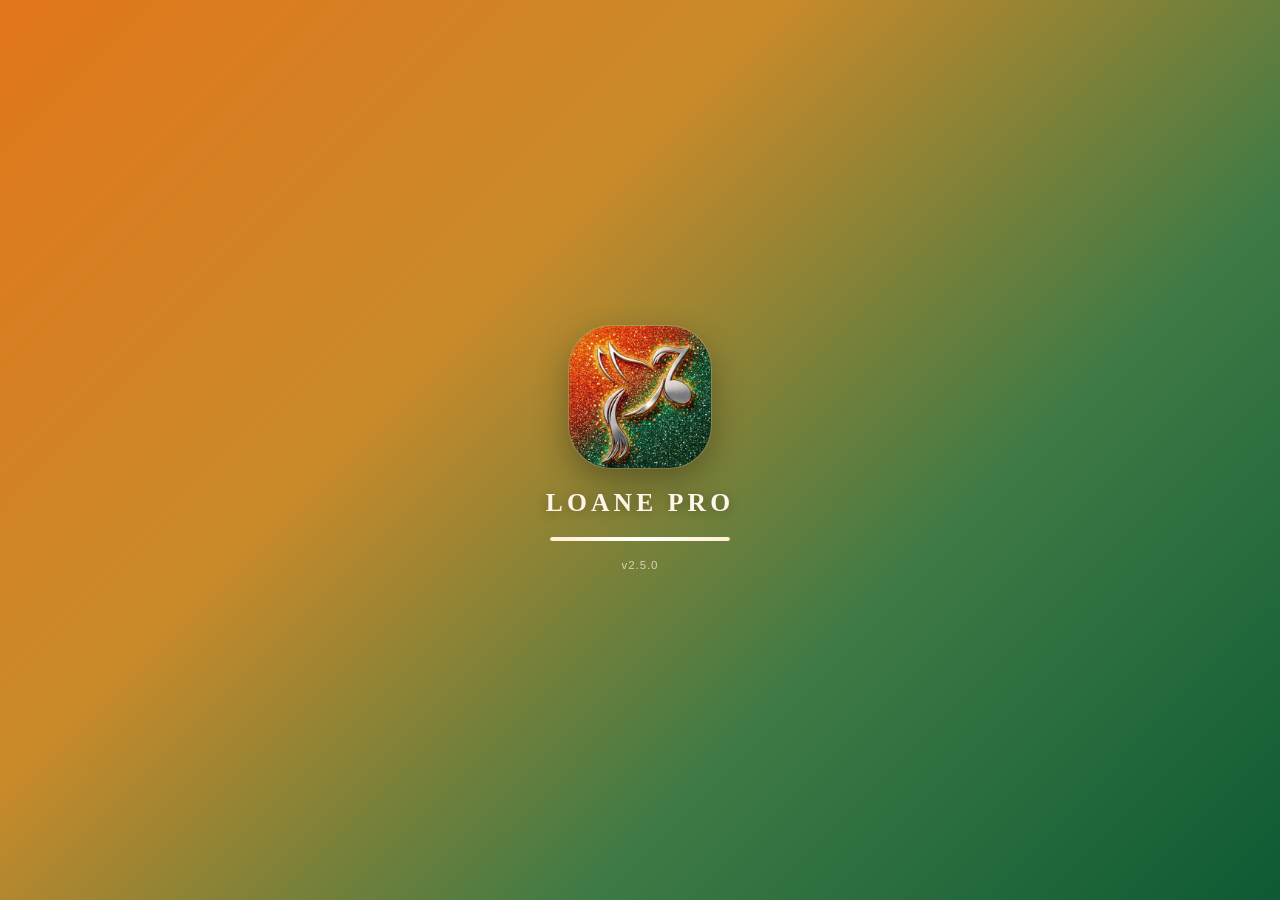
==== index.html @ a48d7310 "Add files via upload" ====
<!DOCTYPE html>
<html lang="fr">
<head>
<meta charset="UTF-8">
<meta name="viewport" content="width=device-width, initial-scale=1, viewport-fit=cover, user-scalable=no">
<title>Loane Pro</title>
<meta name="apple-mobile-web-app-capable" content="yes">
<meta name="apple-mobile-web-app-status-bar-style" content="black-translucent">
<meta name="apple-mobile-web-app-title" content="Loane Pro">
<link rel="apple-touch-icon" href="icons/icon-180-v5.png">
<link rel="manifest" href="manifest.webmanifest">
<meta name="theme-color" content="#0E5A34">
<link rel="preload" as="image" href="icons/logo-v5.jpg">
<link rel="stylesheet" href="css/app.css">
</head>
<body>

<!-- Écran de lancement -->
<div id="splash">
  <img src="icons/logo-v5.jpg" alt="Loane Pro" class="splash-logo">
  <div class="splash-name">Loane Pro</div>
  <div class="splash-bar"><i></i></div>
  <div class="splash-version" id="splash-version"></div>
</div>

<!-- Écran de verrouillage -->
<div id="lock" hidden>
  <img src="icons/logo-v5.jpg" alt="" class="lock-logo">
  <div class="lock-title">Code d'accès</div>
  <div class="lock-dots" id="lock-dots"></div>
  <div class="lock-msg" id="lock-msg"></div>
  <div class="keypad" id="keypad">
    <button>1</button><button>2</button><button>3</button>
    <button>4</button><button>5</button><button>6</button>
    <button>7</button><button>8</button><button>9</button>
    <span></span><button>0</button><button data-del>⌫</button>
  </div>
</div>

<header class="topbar">
  <h1 id="page-title">Agenda</h1>
  <button id="topbar-action" class="btn-icon" hidden>＋</button>
</header>

<main id="view"></main>

<nav class="tabbar">
  <button class="tab active" data-tab="agenda"><svg class="tab-ico" viewBox="0 0 24 24" fill="none" stroke="currentColor" stroke-width="1.7" stroke-linecap="round" stroke-linejoin="round"><rect x="3" y="5" width="18" height="16" rx="3"/><path d="M8 3v4M16 3v4M3 10h18"/><circle cx="12" cy="15" r="1.4" fill="currentColor" stroke="none"/></svg><span>Agenda</span></button>
  <button class="tab" data-tab="students"><svg class="tab-ico" viewBox="0 0 24 24" fill="none" stroke="currentColor" stroke-width="1.7" stroke-linecap="round" stroke-linejoin="round"><path d="M12 14a4.5 4.5 0 0 0 4.5-4.5V7a4.5 4.5 0 1 0-9 0v2.5A4.5 4.5 0 0 0 12 14Z"/><path d="M5.5 11.5a6.5 6.5 0 0 0 13 0M12 18v3M8.5 21h7"/></svg><span>Élèves</span></button>
  <button class="tab" data-tab="hours"><svg class="tab-ico" viewBox="0 0 24 24" fill="none" stroke="currentColor" stroke-width="1.7" stroke-linecap="round" stroke-linejoin="round"><circle cx="12" cy="12.5" r="8"/><path d="M12 8v4.8l3 1.8M9 2.5h6"/></svg><span>Heures</span></button>
  <button class="tab" data-tab="billing"><svg class="tab-ico" viewBox="0 0 24 24" fill="none" stroke="currentColor" stroke-width="1.7" stroke-linecap="round" stroke-linejoin="round"><path d="M6 3h12v18l-3-1.8L12 21l-3-1.8L6 21Z"/><path d="M9.5 8h5M9.5 12h5"/></svg><span>Factures</span></button>
  <button class="tab" data-tab="library"><svg class="tab-ico" viewBox="0 0 24 24" fill="none" stroke="currentColor" stroke-width="1.7" stroke-linecap="round" stroke-linejoin="round"><path d="M9 18V6l10-2v12"/><circle cx="6.5" cy="18" r="2.6"/><circle cx="16.5" cy="16" r="2.6"/></svg><span>Chants</span></button>
  <button class="tab" data-tab="settings"><svg class="tab-ico" viewBox="0 0 24 24" fill="none" stroke="currentColor" stroke-width="1.7" stroke-linecap="round" stroke-linejoin="round"><circle cx="12" cy="12" r="3.2"/><path d="M19.4 15a1.7 1.7 0 0 0 .34 1.87l.06.06a2 2 0 1 1-2.83 2.83l-.06-.06a1.7 1.7 0 0 0-2.87 1.2 2 2 0 1 1-4 0 1.7 1.7 0 0 0-2.87-1.2l-.06.06a2 2 0 1 1-2.83-2.83l.06-.06A1.7 1.7 0 0 0 4.6 15a2 2 0 1 1 0-4 1.7 1.7 0 0 0 1.2-2.87l-.06-.06a2 2 0 1 1 2.83-2.83l.06.06A1.7 1.7 0 0 0 11.5 4.6a2 2 0 1 1 4 0 1.7 1.7 0 0 0 2.87 1.2l.06-.06a2 2 0 1 1 2.83 2.83l-.06.06A1.7 1.7 0 0 0 19.4 11a2 2 0 1 1 0 4Z"/></svg><span>Réglages</span></button>
</nav>

<div id="sheet-backdrop" hidden></div>
<div id="sheet" class="sheet" hidden></div>
<div id="toast" hidden></div>

<script src="js/config.js"></script>
<script src="js/db.js"></script>
<script src="js/app.js"></script>
<script>
if ('serviceWorker' in navigator) navigator.serviceWorker.register('sw.js');
</script>
</body>
</html>
---- css/app.css ----
/* ===== Loane Pro — thème "Paillettes & Chrome" ===== */
:root{
  --bg:#FBF4EA;
  --bg-warm:#F7E7D4;
  --bg-cool:#E6F0E5;
  --surface:#FFFFFF;
  --ink:#1B2A21;
  --ink-soft:#6E7B72;
  --green:#0E5A34;
  --green-bright:#14804A;
  --green-soft:#E4F0E8;
  --orange:#D9691A;
  --orange-bright:#F0912E;
  --orange-soft:#FBE7D6;
  --silver:#C6CBD1;
  --silver-light:#EEF1F3;
  --gold:#C9942F;
  --danger:#B93B27;
  --line:#E9DFD1;
  --radius:16px;
  --safe-b:env(safe-area-inset-bottom,0px);
  --safe-t:env(safe-area-inset-top,0px);
  --grad:linear-gradient(135deg,#E2761B 0%,#C98A2A 36%,#3E7A45 68%,#0E5A34 100%);
  --serif:"Iowan Old Style","Palatino Linotype",Palatino,Georgia,"Times New Roman",serif;
  --shadow:0 2px 10px rgba(27,42,33,.06),0 1px 2px rgba(27,42,33,.05);
}
*{box-sizing:border-box;margin:0;padding:0;-webkit-tap-highlight-color:transparent}
[hidden]{display:none !important}
html,body{height:100%}
body{
  font-family:-apple-system,BlinkMacSystemFont,"Segoe UI",Roboto,sans-serif;
  color:var(--ink);font-size:16px;line-height:1.45;overscroll-behavior:none;
  /* fond habillé aux couleurs du logo : voile orange en haut, vert en bas + paillettes */
  background:
    radial-gradient(circle at 18% 22%, rgba(255,255,255,.55) 0 1.1px, transparent 1.6px),
    radial-gradient(circle at 62% 48%, rgba(201,148,47,.30) 0 1px, transparent 1.5px),
    radial-gradient(circle at 84% 76%, rgba(255,255,255,.45) 0 1px, transparent 1.5px),
    radial-gradient(circle at 120% -5%, rgba(240,145,46,.30), transparent 55%),
    radial-gradient(circle at -15% 108%, rgba(20,128,74,.24), transparent 55%),
    linear-gradient(168deg,var(--bg-warm) 0%,var(--bg) 42%,var(--bg) 62%,var(--bg-cool) 100%);
  background-size:120px 120px,150px 150px,180px 180px,100% 100%,100% 100%,100% 100%;
  background-attachment:fixed;
}

/* ===== Écran de lancement ===== */
#splash{
  position:fixed;inset:0;z-index:200;
  display:flex;flex-direction:column;align-items:center;justify-content:center;gap:16px;
  background:var(--grad);transition:opacity .4s ease;
}
#splash.hide{opacity:0;pointer-events:none}
.splash-logo{
  width:142px;height:142px;border-radius:30%;object-fit:cover;
  box-shadow:0 12px 34px rgba(0,0,0,.32),0 0 0 1px rgba(255,255,255,.22);
}
.splash-name{
  color:#FFF6E9;font-family:var(--serif);font-size:1.6rem;font-weight:600;
  letter-spacing:.16em;text-transform:uppercase;text-shadow:0 2px 12px rgba(0,0,0,.3);
}
.splash-bar{width:180px;height:4px;border-radius:99px;overflow:hidden;background:rgba(255,255,255,.26)}
.splash-bar i{
  display:block;height:100%;width:0;border-radius:99px;
  background:linear-gradient(90deg,#FFEFD4,#FFFFFF,#FFEFD4);
  animation:load 1s ease-out forwards;
}
@keyframes load{to{width:100%}}
.splash-version{color:rgba(255,246,233,.7);font-size:.72rem;letter-spacing:.08em}
@media (prefers-reduced-motion:reduce){.splash-bar i{animation-duration:.01s}}

/* ===== Verrouillage ===== */
#lock{
  position:fixed;inset:0;z-index:190;
  display:flex;flex-direction:column;align-items:center;justify-content:center;
  background:var(--grad);padding:24px;
}
.lock-logo{width:84px;height:84px;border-radius:30%;object-fit:cover;box-shadow:0 8px 24px rgba(0,0,0,.3)}
.lock-title{color:#FFF6E9;font-family:var(--serif);font-size:1.15rem;margin-top:16px;letter-spacing:.06em}
.lock-dots{display:flex;gap:14px;margin:20px 0 6px;min-height:16px}
.lock-dots i{width:13px;height:13px;border-radius:50%;border:1.5px solid rgba(255,246,233,.75)}
.lock-dots i.on{background:#FFF6E9}
.lock-msg{color:#FFE3D3;font-size:.85rem;min-height:20px;font-weight:600}
.keypad{display:grid;grid-template-columns:repeat(3,72px);gap:16px;margin-top:14px}
.keypad button{
  height:72px;border-radius:50%;border:1px solid rgba(255,246,233,.3);
  background:rgba(255,255,255,.13);color:#FFF6E9;font-size:1.55rem;font-weight:500;
  backdrop-filter:blur(6px);
}
.keypad button:active{background:rgba(255,255,255,.3)}
body.locked .topbar,body.locked main,body.locked .tabbar{filter:blur(16px)}

/* ===== Barre du haut ===== */
.topbar{
  position:sticky;top:0;z-index:20;
  padding:calc(12px + var(--safe-t)) 20px 12px;
  background:
    radial-gradient(circle at 16% 34%, rgba(255,236,196,.45) 0 1.3px, transparent 1.9px),
    radial-gradient(circle at 44% 70%, rgba(255,255,255,.35) 0 1px, transparent 1.6px),
    radial-gradient(circle at 72% 30%, rgba(255,224,164,.4) 0 1.1px, transparent 1.8px),
    var(--grad);
  background-size:80px 56px,64px 46px,96px 62px,100% 100%;
  color:#FFF6E9;display:flex;align-items:center;justify-content:space-between;
  box-shadow:0 4px 18px rgba(14,90,52,.18);
}
.topbar h1{
  font-family:var(--serif);font-size:1.42rem;font-weight:600;letter-spacing:.01em;
  text-shadow:0 1px 8px rgba(0,0,0,.22);
}
.topbar::after{
  content:"";position:absolute;left:0;right:0;bottom:0;height:1.5px;
  background:linear-gradient(90deg,transparent,rgba(255,246,233,.85),var(--silver),rgba(255,246,233,.85),transparent);
}
.btn-icon{
  width:38px;height:38px;border-radius:50%;border:1px solid rgba(255,255,255,.4);
  background:rgba(255,255,255,.18);color:#FFF6E9;font-size:1.45rem;font-weight:600;
  display:flex;align-items:center;justify-content:center;backdrop-filter:blur(8px);
}

/* ===== Contenu ===== */
main{padding:18px 16px calc(92px + var(--safe-b));max-width:640px;margin:0 auto}
.card{
  background:var(--surface);border-radius:var(--radius);
  padding:15px 17px;margin-bottom:12px;
  box-shadow:var(--shadow);border:1px solid rgba(233,223,209,.9);
}
.card.tappable{transition:transform .12s ease,box-shadow .12s ease}
.card.tappable:active{transform:scale(.985);background:#FFFDF9}
.card.accent{
  border-left:none;position:relative;overflow:hidden;
}
.card.accent::before{
  content:"";position:absolute;left:0;top:0;bottom:0;width:4px;background:var(--grad);
}
h2.section{
  font-family:var(--serif);font-size:.92rem;letter-spacing:.06em;
  color:var(--green);margin:22px 4px 10px;font-weight:600;
  display:flex;align-items:center;gap:10px;
}
h2.section::after{
  content:"";flex:1;height:1px;
  background:linear-gradient(90deg,rgba(201,148,47,.45),transparent);
}
.empty{text-align:center;color:var(--ink-soft);padding:38px 20px}
.empty .big{font-size:2.4rem;margin-bottom:10px;opacity:.75}

.row{display:flex;align-items:center;gap:12px}
.row .grow{flex:1;min-width:0}
.title{font-weight:650}
.sub{font-size:.84rem;color:var(--ink-soft)}
.right{text-align:right;flex-shrink:0}
.chev{color:var(--silver);font-size:1.15rem}

.avatar{
  width:48px;height:48px;border-radius:50%;flex-shrink:0;
  background:linear-gradient(140deg,var(--orange-soft),var(--green-soft));
  color:var(--orange);display:flex;align-items:center;justify-content:center;
  font-family:var(--serif);font-weight:600;font-size:1.15rem;object-fit:cover;overflow:hidden;
  box-shadow:0 0 0 1px rgba(198,203,209,.7),0 2px 6px rgba(27,42,33,.08);
}
img.avatar{object-fit:cover}
.avatar.big{width:92px;height:92px;font-size:2rem}

.badge{display:inline-block;padding:3px 11px;border-radius:999px;font-size:.73rem;font-weight:700;letter-spacing:.01em}
.badge.ok{background:var(--green-soft);color:var(--green)}
.badge.due{background:#FBE2DC;color:var(--danger)}
.badge.info{background:var(--green-soft);color:var(--green)}
.badge.gold{background:var(--orange-soft);color:#9E4C0C}
.badge.warn{background:#FBEFD6;color:#8A6410}

.btn{
  display:block;width:100%;padding:14px;border-radius:13px;border:none;
  font-size:1rem;font-weight:700;text-align:center;
  background:linear-gradient(135deg,#14804A,#0E5A34);color:#FFF6E9;margin-top:10px;
  box-shadow:0 3px 12px rgba(14,90,52,.22);
}
.btn.secondary{background:var(--green-soft);color:var(--green);box-shadow:none}
.btn.danger{background:#FBE2DC;color:var(--danger);box-shadow:none}
.btn.gold{background:linear-gradient(135deg,#F0912E,#D9691A);box-shadow:0 3px 12px rgba(217,105,26,.25)}
.btn:active{opacity:.88;transform:translateY(1px)}
.btn-inline{
  border:none;background:var(--green-soft);color:var(--green);
  padding:7px 15px;border-radius:999px;font-weight:700;font-size:.85rem;
}

label.field{display:block;margin-bottom:13px}
label.field span{display:block;font-size:.76rem;font-weight:700;color:var(--ink-soft);margin-bottom:5px;letter-spacing:.03em;text-transform:uppercase}
input,select,textarea{
  width:100%;padding:12px;border:1px solid var(--line);border-radius:11px;
  font-size:1rem;background:#fff;color:var(--ink);font-family:inherit;
  appearance:none;-webkit-appearance:none;
}
select{background:#fff url("data:image/svg+xml,%3Csvg xmlns='http://www.w3.org/2000/svg' width='12' height='8'%3E%3Cpath d='M1 1l5 5 5-5' stroke='%236E7B72' stroke-width='2' fill='none'/%3E%3C/svg%3E") no-repeat right 12px center}
textarea{min-height:90px;resize:vertical}
input:focus,select:focus,textarea:focus{outline:2px solid var(--orange);outline-offset:1px}
.field-row{display:flex;gap:10px}
.field-row label.field{flex:1}

#sheet-backdrop{position:fixed;inset:0;background:rgba(14,42,26,.5);z-index:40;backdrop-filter:blur(2px)}
.sheet{
  position:fixed;left:0;right:0;bottom:0;z-index:50;
  background:var(--bg);border-radius:22px 22px 0 0;
  padding:10px 18px calc(20px + var(--safe-b));
  max-height:88vh;overflow-y:auto;
  box-shadow:0 -8px 30px rgba(14,42,26,.2);
  animation:up .24s cubic-bezier(.2,.8,.3,1);
}
.sheet::before{
  content:"";position:absolute;left:0;right:0;top:0;height:3px;
  background:var(--grad);border-radius:22px 22px 0 0;
}
@keyframes up{from{transform:translateY(50px);opacity:0}to{transform:none;opacity:1}}
@media (prefers-reduced-motion:reduce){.sheet{animation:none}}
.sheet .handle{width:38px;height:4px;border-radius:2px;background:var(--silver);margin:6px auto 14px}
.sheet h3{font-family:var(--serif);font-size:1.25rem;font-weight:600;margin-bottom:16px}

/* ===== Onglets ===== */
.tabbar{
  position:fixed;left:0;right:0;bottom:0;z-index:30;
  display:flex;background:rgba(251,244,234,.92);
  backdrop-filter:blur(18px) saturate(1.3);-webkit-backdrop-filter:blur(18px) saturate(1.3);
  border-top:1px solid rgba(233,223,209,.9);
  padding:8px 4px calc(8px + var(--safe-b));
}
.tab{
  flex:1;border:none;background:none;color:var(--ink-soft);
  display:flex;flex-direction:column;align-items:center;gap:3px;padding:4px 0;
  position:relative;transition:color .18s ease;
}
.tab span{font-size:.6rem;font-weight:700;letter-spacing:-.01em}
.tab .tab-ico{width:23px;height:23px;transition:transform .18s ease}
.tab.active{color:var(--orange)}
.tab.active .tab-ico{transform:translateY(-1px) scale(1.06)}
.tab.active::before{
  content:"";position:absolute;top:-8px;width:26px;height:3px;border-radius:0 0 3px 3px;
  background:var(--grad);
}

.day-head{
  font-family:var(--serif);font-weight:600;font-size:.95rem;margin:20px 4px 8px;color:var(--green);
  display:flex;align-items:baseline;gap:8px;
}
.day-head .today{color:var(--orange);font-size:.8rem;font-weight:700}
.lesson-time{font-weight:700;color:var(--green);min-width:52px;font-variant-numeric:tabular-nums}
.gcal-dot{color:var(--orange);font-size:.7rem}

.note{position:relative;padding-left:14px;margin-bottom:12px}
.note::before{content:"";position:absolute;left:0;top:4px;bottom:4px;width:3px;border-radius:3px;background:var(--grad)}
.note p{white-space:pre-wrap}

#toast{
  position:fixed;left:50%;bottom:calc(104px + var(--safe-b));transform:translateX(-50%);
  background:#13251B;color:#FFF6E9;padding:11px 20px;border-radius:999px;
  font-size:.88rem;font-weight:600;z-index:60;white-space:nowrap;
  box-shadow:0 6px 20px rgba(0,0,0,.3);border:1px solid rgba(201,148,47,.45);
}

.stat-grid{display:grid;grid-template-columns:1fr 1fr;gap:10px;margin-bottom:14px}
.stat{
  background:var(--surface);border:1px solid rgba(233,223,209,.9);
  border-radius:14px;padding:14px 10px;text-align:center;box-shadow:var(--shadow);
}
.stat b{display:block;font-family:var(--serif);font-size:1.5rem;color:var(--green);font-weight:600}
.stat span{font-size:.68rem;color:var(--ink-soft);font-weight:700;text-transform:uppercase;letter-spacing:.06em}
.stat.hi{background:var(--grad);border:none;box-shadow:0 4px 16px rgba(14,90,52,.22)}
.stat.hi b,.stat.hi span{color:#FFF6E9}

.tag{display:inline-block;background:var(--orange-soft);color:#9E4C0C;
  border-radius:7px;padding:2px 9px;font-size:.74rem;font-weight:700;margin:2px 4px 2px 0}
.tag.g{background:var(--green-soft);color:var(--green)}
hr.staff{border:none;height:1px;margin:14px 0;background:linear-gradient(90deg,transparent,var(--silver),transparent)}
a.filelink{color:var(--green);font-weight:650;text-decoration:none;display:block;padding:7px 0}
.seg{display:flex;gap:6px;margin-bottom:14px;background:rgba(255,255,255,.6);padding:4px;border-radius:12px;border:1px solid rgba(233,223,209,.9)}
.seg button{
  flex:1;padding:9px;border:none;background:none;
  border-radius:9px;font-weight:700;font-size:.82rem;color:var(--ink-soft);
}
.seg button.on{background:var(--grad);color:#FFF6E9;box-shadow:0 2px 8px rgba(14,90,52,.2)}

/* liste éditable (forfaits, types de cours) */
.editrow{
  display:flex;align-items:center;gap:10px;padding:10px 0;
  border-bottom:1px solid var(--line);
}
.editrow:last-of-type{border-bottom:none}
.editrow .grow{flex:1;min-width:0}
.icon-btn{
  border:none;background:#FBE2DC;color:var(--danger);width:32px;height:32px;
  border-radius:9px;font-size:1rem;flex-shrink:0;font-weight:700;
}
.icon-btn.edit{background:var(--green-soft);color:var(--green)}

/* ===== Agenda : navigation, vue semaine, vue mois ===== */
.cal-nav{
  display:flex;align-items:center;gap:10px;margin-bottom:14px;
  background:var(--surface);border:1px solid rgba(233,223,209,.9);
  border-radius:13px;padding:8px 10px;box-shadow:var(--shadow);
}
.cal-label{
  flex:1;text-align:center;font-family:var(--serif);font-size:1rem;
  font-weight:600;color:var(--green);text-transform:capitalize;
}
.nav-btn{
  width:36px;height:36px;border-radius:10px;border:none;flex-shrink:0;
  background:var(--green-soft);color:var(--green);font-size:1.3rem;font-weight:700;
}
.nav-btn:active{background:var(--orange-soft);color:var(--orange)}

/* --- vue semaine --- */
.week-list{margin-top:4px}
.week-day{margin-bottom:16px}
.week-head{
  display:flex;align-items:baseline;justify-content:space-between;
  padding:0 4px 6px;border-bottom:1px solid var(--line);margin-bottom:8px;
}
.week-dow{
  font-family:var(--serif);font-size:1rem;font-weight:600;color:var(--green);
  text-transform:capitalize;
}
.week-num{font-size:.8rem;color:var(--ink-soft);font-weight:700;font-variant-numeric:tabular-nums}
.week-day.now .week-head{border-bottom-color:var(--orange)}
.week-day.now .week-dow{color:var(--orange)}
.week-empty{color:var(--silver);padding:2px 6px 8px;font-size:.9rem}

/* --- vue mois --- */
.cal-grid{
  display:grid;grid-template-columns:26px repeat(7,1fr);gap:3px;
  background:var(--surface);border:1px solid rgba(233,223,209,.9);
  border-radius:14px;padding:10px 8px;box-shadow:var(--shadow);margin-bottom:6px;
}
.cal-corner,.cal-dow{
  text-align:center;font-size:.68rem;font-weight:800;color:var(--ink-soft);
  text-transform:uppercase;letter-spacing:.04em;padding-bottom:4px;
}
.cal-corner{color:var(--orange)}
.cal-week{
  display:flex;align-items:center;justify-content:center;
  font-size:.66rem;font-weight:800;color:var(--orange);
  font-variant-numeric:tabular-nums;
}
.cal-cell{
  aspect-ratio:1;display:flex;flex-direction:column;align-items:center;justify-content:center;
  gap:3px;border-radius:9px;font-size:.86rem;font-weight:600;
  font-variant-numeric:tabular-nums;color:var(--ink);
}
.cal-cell.out{color:var(--silver);opacity:.55}
.cal-cell.now{background:var(--orange-soft);color:#9E4C0C;font-weight:800}
.cal-cell.sel{background:var(--grad);color:#FFF6E9}
.cal-cell.sel .dots i{background:#FFF6E9 !important}
.cal-cell:active{background:var(--green-soft)}
.dots{display:flex;gap:2px;height:5px}
.dots i{width:5px;height:5px;border-radius:50%;background:var(--green)}
.dots i.k-cours{background:var(--green)}
.dots i.k-repetition{background:var(--gold)}
.dots i.k-concert{background:var(--orange)}
.dots i.k-autre{background:var(--silver)}
.dots i.k-gcal{background:var(--orange-bright)}
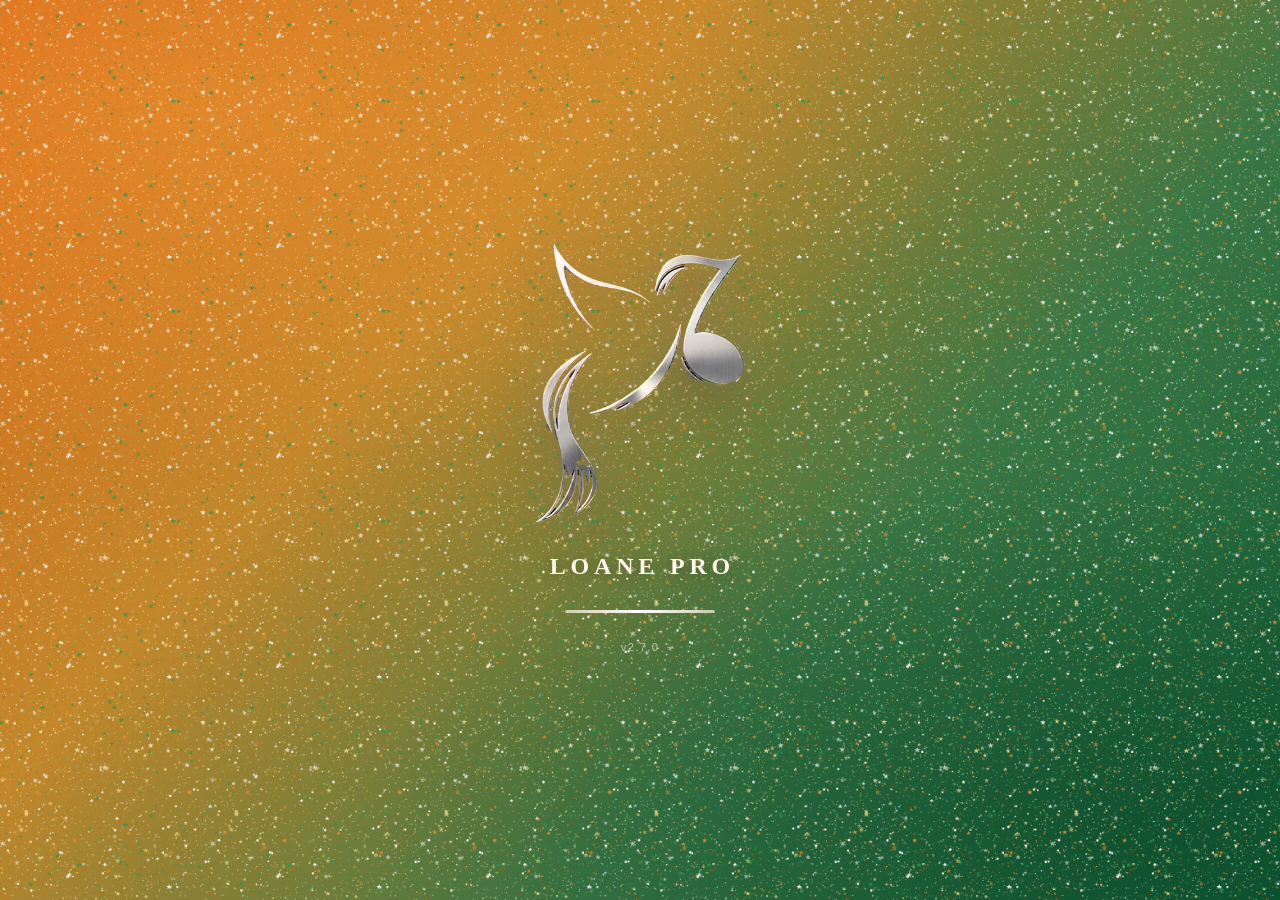
==== commit c8a97e6a: "Add files via upload" ====
--- a/index.html
+++ b/index.html
@@ -10,14 +10,15 @@
 <link rel="apple-touch-icon" href="icons/icon-180-v5.png">
 <link rel="manifest" href="manifest.webmanifest">
 <meta name="theme-color" content="#0E5A34">
-<link rel="preload" as="image" href="icons/logo-v5.jpg">
+<link rel="preload" as="image" href="icons/bird.png">
+<link rel="preload" as="image" href="icons/glitter.png">
 <link rel="stylesheet" href="css/app.css">
 </head>
 <body>
 
 <!-- Écran de lancement -->
 <div id="splash">
-  <img src="icons/logo-v5.jpg" alt="Loane Pro" class="splash-logo">
+  <img src="icons/bird.png" alt="Loane Pro" class="splash-bird">
   <div class="splash-name">Loane Pro</div>
   <div class="splash-bar"><i></i></div>
   <div class="splash-version" id="splash-version"></div>
@@ -25,7 +26,7 @@
 
 <!-- Écran de verrouillage -->
 <div id="lock" hidden>
-  <img src="icons/logo-v5.jpg" alt="" class="lock-logo">
+  <img src="icons/bird.png" alt="" class="lock-bird">
   <div class="lock-title">Code d'accès</div>
   <div class="lock-dots" id="lock-dots"></div>
   <div class="lock-msg" id="lock-msg"></div>
--- a/css/app.css
+++ b/css/app.css
@@ -1,350 +1,386 @@
 /* ===== Loane Pro — thème "Paillettes & Chrome" ===== */
 :root{
-  --bg:#FBF4EA;
-  --bg-warm:#F7E7D4;
-  --bg-cool:#E6F0E5;
+  --bg:#FCF7F0;
+  --bg-warm:#FAEDDF;
+  --bg-cool:#EDF3EC;
   --surface:#FFFFFF;
-  --ink:#1B2A21;
-  --ink-soft:#6E7B72;
+  --ink:#1A2A20;
+  --ink-soft:#75817A;
   --green:#0E5A34;
+  --green-deep:#0A4227;
   --green-bright:#14804A;
-  --green-soft:#E4F0E8;
-  --orange:#D9691A;
-  --orange-bright:#F0912E;
-  --orange-soft:#FBE7D6;
-  --silver:#C6CBD1;
-  --silver-light:#EEF1F3;
-  --gold:#C9942F;
-  --danger:#B93B27;
-  --line:#E9DFD1;
-  --radius:16px;
+  --green-soft:#E8F1EA;
+  --orange:#CE6317;
+  --orange-bright:#EE9130;
+  --orange-soft:#FBEADA;
+  --silver:#CBD1D6;
+  --silver-light:#F1F4F5;
+  --gold:#C0912F;
+  --danger:#B03A26;
+  --line:#EDE4D8;
+  --line-soft:#F4EDE4;
+  --radius:18px;
   --safe-b:env(safe-area-inset-bottom,0px);
   --safe-t:env(safe-area-inset-top,0px);
-  --grad:linear-gradient(135deg,#E2761B 0%,#C98A2A 36%,#3E7A45 68%,#0E5A34 100%);
+  --grad:linear-gradient(132deg,#D9691A 0%,#C2872B 34%,#3A7645 66%,#0E5A34 100%);
   --serif:"Iowan Old Style","Palatino Linotype",Palatino,Georgia,"Times New Roman",serif;
-  --shadow:0 2px 10px rgba(27,42,33,.06),0 1px 2px rgba(27,42,33,.05);
+  --sh-1:0 1px 2px rgba(26,42,32,.04),0 2px 8px rgba(26,42,32,.05);
+  --sh-2:0 2px 4px rgba(26,42,32,.05),0 8px 22px rgba(26,42,32,.07);
 }
 *{box-sizing:border-box;margin:0;padding:0;-webkit-tap-highlight-color:transparent}
 [hidden]{display:none !important}
-html,body{height:100%}
+
+/* le fond est porté par <html> pour couvrir toute la hauteur, encoche comprise */
+html{
+  min-height:100%;
+  background:
+    url("../icons/glitter.png") repeat 0 0,
+    radial-gradient(ellipse 80% 45% at 100% 0%, rgba(238,145,48,.30), transparent 72%),
+    radial-gradient(ellipse 80% 45% at 0% 100%, rgba(20,128,74,.26), transparent 72%),
+    linear-gradient(168deg,#FBEBD9 0%,#FCF7F0 36%,#FBF7F1 62%,#E9F1E9 100%);
+  background-size:230px 230px,100% 100%,100% 100%,100% 100%;
+  background-attachment:fixed;
+}
 body{
+  min-height:100dvh;
   font-family:-apple-system,BlinkMacSystemFont,"Segoe UI",Roboto,sans-serif;
-  color:var(--ink);font-size:16px;line-height:1.45;overscroll-behavior:none;
-  /* fond habillé aux couleurs du logo : voile orange en haut, vert en bas + paillettes */
-  background:
-    radial-gradient(circle at 18% 22%, rgba(255,255,255,.55) 0 1.1px, transparent 1.6px),
-    radial-gradient(circle at 62% 48%, rgba(201,148,47,.30) 0 1px, transparent 1.5px),
-    radial-gradient(circle at 84% 76%, rgba(255,255,255,.45) 0 1px, transparent 1.5px),
-    radial-gradient(circle at 120% -5%, rgba(240,145,46,.30), transparent 55%),
-    radial-gradient(circle at -15% 108%, rgba(20,128,74,.24), transparent 55%),
-    linear-gradient(168deg,var(--bg-warm) 0%,var(--bg) 42%,var(--bg) 62%,var(--bg-cool) 100%);
-  background-size:120px 120px,150px 150px,180px 180px,100% 100%,100% 100%,100% 100%;
-  background-attachment:fixed;
+  color:var(--ink);font-size:16px;line-height:1.45;
+  overscroll-behavior:none;-webkit-font-smoothing:antialiased;
 }
 
 /* ===== Écran de lancement ===== */
 #splash{
   position:fixed;inset:0;z-index:200;
-  display:flex;flex-direction:column;align-items:center;justify-content:center;gap:16px;
-  background:var(--grad);transition:opacity .4s ease;
+  display:flex;flex-direction:column;align-items:center;justify-content:center;gap:26px;
+  background:
+    url("../icons/glitter.png") repeat 0 0,
+    radial-gradient(ellipse 90% 60% at 15% 12%, rgba(240,150,50,.55), transparent 68%),
+    radial-gradient(ellipse 90% 60% at 88% 92%, rgba(10,70,42,.6), transparent 66%),
+    var(--grad);
+  background-size:210px 210px,100% 100%,100% 100%,100% 100%;
+  transition:opacity .4s ease;
 }
 #splash.hide{opacity:0;pointer-events:none}
-.splash-logo{
-  width:142px;height:142px;border-radius:30%;object-fit:cover;
-  box-shadow:0 12px 34px rgba(0,0,0,.32),0 0 0 1px rgba(255,255,255,.22);
-}
+.splash-bird{
+  width:min(52vw,208px);height:auto;
+  filter:drop-shadow(0 10px 26px rgba(0,0,0,.42)) drop-shadow(0 0 24px rgba(255,225,170,.35));
+  animation:bird-in .8s cubic-bezier(.2,.9,.3,1) both;
+}
+@keyframes bird-in{from{opacity:0;transform:translateY(14px) scale(.94)}to{opacity:1;transform:none}}
+@media (prefers-reduced-motion:reduce){.splash-bird{animation:none}}
 .splash-name{
-  color:#FFF6E9;font-family:var(--serif);font-size:1.6rem;font-weight:600;
-  letter-spacing:.16em;text-transform:uppercase;text-shadow:0 2px 12px rgba(0,0,0,.3);
-}
-.splash-bar{width:180px;height:4px;border-radius:99px;overflow:hidden;background:rgba(255,255,255,.26)}
+  color:#FFF7EC;font-family:var(--serif);font-size:1.5rem;font-weight:600;
+  letter-spacing:.2em;text-transform:uppercase;text-shadow:0 2px 14px rgba(0,0,0,.28);
+  padding-left:.2em;
+}
+.splash-bar{width:150px;height:3px;border-radius:99px;overflow:hidden;background:rgba(255,255,255,.24)}
 .splash-bar i{
   display:block;height:100%;width:0;border-radius:99px;
-  background:linear-gradient(90deg,#FFEFD4,#FFFFFF,#FFEFD4);
+  background:linear-gradient(90deg,rgba(255,239,212,.6),#FFFFFF,rgba(255,239,212,.6));
   animation:load 1s ease-out forwards;
 }
 @keyframes load{to{width:100%}}
-.splash-version{color:rgba(255,246,233,.7);font-size:.72rem;letter-spacing:.08em}
+.splash-version{color:rgba(255,247,236,.6);font-size:.7rem;letter-spacing:.12em}
 @media (prefers-reduced-motion:reduce){.splash-bar i{animation-duration:.01s}}
 
 /* ===== Verrouillage ===== */
 #lock{
   position:fixed;inset:0;z-index:190;
   display:flex;flex-direction:column;align-items:center;justify-content:center;
-  background:var(--grad);padding:24px;
-}
-.lock-logo{width:84px;height:84px;border-radius:30%;object-fit:cover;box-shadow:0 8px 24px rgba(0,0,0,.3)}
-.lock-title{color:#FFF6E9;font-family:var(--serif);font-size:1.15rem;margin-top:16px;letter-spacing:.06em}
-.lock-dots{display:flex;gap:14px;margin:20px 0 6px;min-height:16px}
-.lock-dots i{width:13px;height:13px;border-radius:50%;border:1.5px solid rgba(255,246,233,.75)}
-.lock-dots i.on{background:#FFF6E9}
+  background:
+    url("../icons/glitter.png") repeat 0 0,
+    radial-gradient(ellipse 90% 60% at 15% 12%, rgba(240,150,50,.5), transparent 68%),
+    radial-gradient(ellipse 90% 60% at 88% 92%, rgba(10,70,42,.55), transparent 66%),
+    var(--grad);
+  background-size:210px 210px,100% 100%,100% 100%,100% 100%;
+  padding:24px;
+}
+.lock-bird{width:96px;height:auto;filter:drop-shadow(0 8px 22px rgba(0,0,0,.4))}
+.lock-title{color:#FFF7EC;font-family:var(--serif);font-size:1.1rem;margin-top:18px;letter-spacing:.08em}
+.lock-dots{display:flex;gap:15px;margin:22px 0 6px;min-height:16px}
+.lock-dots i{width:12px;height:12px;border-radius:50%;border:1.5px solid rgba(255,247,236,.7);transition:background .15s}
+.lock-dots i.on{background:#FFF7EC}
 .lock-msg{color:#FFE3D3;font-size:.85rem;min-height:20px;font-weight:600}
-.keypad{display:grid;grid-template-columns:repeat(3,72px);gap:16px;margin-top:14px}
+.keypad{display:grid;grid-template-columns:repeat(3,70px);gap:18px;margin-top:16px}
 .keypad button{
-  height:72px;border-radius:50%;border:1px solid rgba(255,246,233,.3);
-  background:rgba(255,255,255,.13);color:#FFF6E9;font-size:1.55rem;font-weight:500;
-  backdrop-filter:blur(6px);
-}
-.keypad button:active{background:rgba(255,255,255,.3)}
-body.locked .topbar,body.locked main,body.locked .tabbar{filter:blur(16px)}
+  height:70px;border-radius:50%;border:1px solid rgba(255,247,236,.25);
+  background:rgba(255,255,255,.11);color:#FFF7EC;font-size:1.5rem;font-weight:400;
+  backdrop-filter:blur(8px);transition:background .12s;
+}
+.keypad button:active{background:rgba(255,255,255,.28)}
+body.locked .topbar,body.locked main,body.locked .tabbar{filter:blur(18px)}
 
 /* ===== Barre du haut ===== */
 .topbar{
   position:sticky;top:0;z-index:20;
-  padding:calc(12px + var(--safe-t)) 20px 12px;
+  padding:calc(11px + var(--safe-t)) 20px 13px;
   background:
-    radial-gradient(circle at 16% 34%, rgba(255,236,196,.45) 0 1.3px, transparent 1.9px),
-    radial-gradient(circle at 44% 70%, rgba(255,255,255,.35) 0 1px, transparent 1.6px),
-    radial-gradient(circle at 72% 30%, rgba(255,224,164,.4) 0 1.1px, transparent 1.8px),
+    url("../icons/glitter.png") repeat 0 0,
+    radial-gradient(ellipse 70% 100% at 8% 40%, rgba(240,150,50,.45), transparent 70%),
     var(--grad);
-  background-size:80px 56px,64px 46px,96px 62px,100% 100%;
-  color:#FFF6E9;display:flex;align-items:center;justify-content:space-between;
-  box-shadow:0 4px 18px rgba(14,90,52,.18);
+  background-size:190px 190px,100% 100%,100% 100%;
+  color:#FFF7EC;display:flex;align-items:center;justify-content:space-between;gap:12px;
+  box-shadow:0 1px 0 rgba(255,255,255,.18) inset,0 6px 22px rgba(14,90,52,.16);
 }
 .topbar h1{
-  font-family:var(--serif);font-size:1.42rem;font-weight:600;letter-spacing:.01em;
-  text-shadow:0 1px 8px rgba(0,0,0,.22);
-}
-.topbar::after{
-  content:"";position:absolute;left:0;right:0;bottom:0;height:1.5px;
-  background:linear-gradient(90deg,transparent,rgba(255,246,233,.85),var(--silver),rgba(255,246,233,.85),transparent);
+  font-family:var(--serif);font-size:1.4rem;font-weight:600;letter-spacing:.02em;
+  text-shadow:0 1px 10px rgba(0,0,0,.2);min-width:0;
+  overflow:hidden;text-overflow:ellipsis;white-space:nowrap;
 }
 .btn-icon{
-  width:38px;height:38px;border-radius:50%;border:1px solid rgba(255,255,255,.4);
-  background:rgba(255,255,255,.18);color:#FFF6E9;font-size:1.45rem;font-weight:600;
-  display:flex;align-items:center;justify-content:center;backdrop-filter:blur(8px);
-}
+  width:36px;height:36px;border-radius:50%;border:1px solid rgba(255,255,255,.35);
+  background:rgba(255,255,255,.16);color:#FFF7EC;font-size:1.35rem;font-weight:500;
+  display:flex;align-items:center;justify-content:center;flex-shrink:0;
+  backdrop-filter:blur(10px);transition:background .12s;
+}
+.btn-icon:active{background:rgba(255,255,255,.3)}
 
 /* ===== Contenu ===== */
-main{padding:18px 16px calc(92px + var(--safe-b));max-width:640px;margin:0 auto}
+main{padding:20px 16px calc(96px + var(--safe-b));max-width:600px;margin:0 auto}
 .card{
   background:var(--surface);border-radius:var(--radius);
-  padding:15px 17px;margin-bottom:12px;
-  box-shadow:var(--shadow);border:1px solid rgba(233,223,209,.9);
+  padding:16px 18px;margin-bottom:11px;
+  box-shadow:var(--sh-1);border:1px solid var(--line-soft);
+  backdrop-filter:saturate(1.05);
 }
 .card.tappable{transition:transform .12s ease,box-shadow .12s ease}
-.card.tappable:active{transform:scale(.985);background:#FFFDF9}
-.card.accent{
-  border-left:none;position:relative;overflow:hidden;
-}
-.card.accent::before{
-  content:"";position:absolute;left:0;top:0;bottom:0;width:4px;background:var(--grad);
-}
+.card.tappable:active{transform:scale(.99);box-shadow:var(--sh-2)}
+.card.accent{position:relative;overflow:hidden;padding-left:22px}
+.card.accent::before{content:"";position:absolute;left:0;top:0;bottom:0;width:4px;background:var(--grad)}
 h2.section{
-  font-family:var(--serif);font-size:.92rem;letter-spacing:.06em;
-  color:var(--green);margin:22px 4px 10px;font-weight:600;
-  display:flex;align-items:center;gap:10px;
+  font-family:var(--serif);font-size:.95rem;letter-spacing:.04em;
+  color:var(--green);margin:26px 2px 11px;font-weight:600;
+  display:flex;align-items:center;gap:12px;
 }
 h2.section::after{
   content:"";flex:1;height:1px;
-  background:linear-gradient(90deg,rgba(201,148,47,.45),transparent);
-}
-.empty{text-align:center;color:var(--ink-soft);padding:38px 20px}
-.empty .big{font-size:2.4rem;margin-bottom:10px;opacity:.75}
-
-.row{display:flex;align-items:center;gap:12px}
+  background:linear-gradient(90deg,rgba(192,145,47,.4),rgba(192,145,47,0));
+}
+.empty{text-align:center;color:var(--ink-soft);padding:52px 24px}
+.empty .big{
+  width:74px;height:74px;margin:0 auto 18px;border-radius:50%;
+  display:flex;align-items:center;justify-content:center;font-size:1.9rem;
+  background:linear-gradient(140deg,var(--orange-soft),var(--green-soft));
+  box-shadow:inset 0 0 0 1px rgba(203,209,214,.5);
+}
+.empty-title{font-family:var(--serif);font-size:1.1rem;color:var(--ink);margin-bottom:4px}
+
+.row{display:flex;align-items:center;gap:13px}
 .row .grow{flex:1;min-width:0}
-.title{font-weight:650}
-.sub{font-size:.84rem;color:var(--ink-soft)}
+.title{font-weight:600;letter-spacing:-.005em}
+.sub{font-size:.82rem;color:var(--ink-soft);line-height:1.35}
 .right{text-align:right;flex-shrink:0}
-.chev{color:var(--silver);font-size:1.15rem}
+.chev{color:var(--silver);font-size:1.1rem;flex-shrink:0}
 
 .avatar{
-  width:48px;height:48px;border-radius:50%;flex-shrink:0;
+  width:46px;height:46px;border-radius:50%;flex-shrink:0;
   background:linear-gradient(140deg,var(--orange-soft),var(--green-soft));
   color:var(--orange);display:flex;align-items:center;justify-content:center;
-  font-family:var(--serif);font-weight:600;font-size:1.15rem;object-fit:cover;overflow:hidden;
-  box-shadow:0 0 0 1px rgba(198,203,209,.7),0 2px 6px rgba(27,42,33,.08);
+  font-family:var(--serif);font-weight:600;font-size:1.1rem;object-fit:cover;overflow:hidden;
+  box-shadow:0 0 0 1px rgba(203,209,214,.55);
 }
 img.avatar{object-fit:cover}
-.avatar.big{width:92px;height:92px;font-size:2rem}
-
-.badge{display:inline-block;padding:3px 11px;border-radius:999px;font-size:.73rem;font-weight:700;letter-spacing:.01em}
+.avatar.big{width:88px;height:88px;font-size:1.9rem;box-shadow:0 0 0 1px rgba(203,209,214,.55),0 6px 18px rgba(26,42,32,.1)}
+
+.badge{
+  display:inline-block;padding:3px 10px;border-radius:999px;
+  font-size:.7rem;font-weight:700;letter-spacing:.02em;white-space:nowrap;
+}
 .badge.ok{background:var(--green-soft);color:var(--green)}
-.badge.due{background:#FBE2DC;color:var(--danger)}
+.badge.due{background:#F9E4DE;color:var(--danger)}
 .badge.info{background:var(--green-soft);color:var(--green)}
-.badge.gold{background:var(--orange-soft);color:#9E4C0C}
-.badge.warn{background:#FBEFD6;color:#8A6410}
+.badge.gold{background:var(--orange-soft);color:#96490D}
+.badge.warn{background:#F9F0DA;color:#836013}
+.badge.ghost{background:var(--silver-light);color:var(--ink-soft)}
 
 .btn{
-  display:block;width:100%;padding:14px;border-radius:13px;border:none;
-  font-size:1rem;font-weight:700;text-align:center;
-  background:linear-gradient(135deg,#14804A,#0E5A34);color:#FFF6E9;margin-top:10px;
-  box-shadow:0 3px 12px rgba(14,90,52,.22);
+  display:block;width:100%;padding:14px;border-radius:14px;border:none;
+  font-size:.98rem;font-weight:650;text-align:center;letter-spacing:.01em;
+  background:linear-gradient(135deg,#14804A,#0C4E2E);color:#FFF7EC;margin-top:11px;
+  box-shadow:0 2px 10px rgba(14,90,52,.2);transition:transform .1s,opacity .1s;
 }
 .btn.secondary{background:var(--green-soft);color:var(--green);box-shadow:none}
-.btn.danger{background:#FBE2DC;color:var(--danger);box-shadow:none}
-.btn.gold{background:linear-gradient(135deg,#F0912E,#D9691A);box-shadow:0 3px 12px rgba(217,105,26,.25)}
-.btn:active{opacity:.88;transform:translateY(1px)}
+.btn.danger{background:#F9E4DE;color:var(--danger);box-shadow:none}
+.btn.gold{background:linear-gradient(135deg,#EE9130,#CE6317);box-shadow:0 2px 10px rgba(206,99,23,.22)}
+.btn.ghost{background:transparent;color:var(--ink-soft);box-shadow:none;border:1px solid var(--line)}
+.btn:active{opacity:.9;transform:translateY(1px)}
 .btn-inline{
   border:none;background:var(--green-soft);color:var(--green);
-  padding:7px 15px;border-radius:999px;font-weight:700;font-size:.85rem;
-}
-
-label.field{display:block;margin-bottom:13px}
-label.field span{display:block;font-size:.76rem;font-weight:700;color:var(--ink-soft);margin-bottom:5px;letter-spacing:.03em;text-transform:uppercase}
+  padding:8px 16px;border-radius:999px;font-weight:650;font-size:.84rem;
+}
+
+label.field{display:block;margin-bottom:14px}
+label.field span{
+  display:block;font-size:.72rem;font-weight:700;color:var(--ink-soft);
+  margin-bottom:6px;letter-spacing:.06em;text-transform:uppercase;
+}
 input,select,textarea{
-  width:100%;padding:12px;border:1px solid var(--line);border-radius:11px;
+  width:100%;padding:13px;border:1px solid var(--line);border-radius:12px;
   font-size:1rem;background:#fff;color:var(--ink);font-family:inherit;
-  appearance:none;-webkit-appearance:none;
-}
-select{background:#fff url("data:image/svg+xml,%3Csvg xmlns='http://www.w3.org/2000/svg' width='12' height='8'%3E%3Cpath d='M1 1l5 5 5-5' stroke='%236E7B72' stroke-width='2' fill='none'/%3E%3C/svg%3E") no-repeat right 12px center}
-textarea{min-height:90px;resize:vertical}
-input:focus,select:focus,textarea:focus{outline:2px solid var(--orange);outline-offset:1px}
+  appearance:none;-webkit-appearance:none;transition:border-color .12s,box-shadow .12s;
+}
+select{background:#fff url("data:image/svg+xml,%3Csvg xmlns='http://www.w3.org/2000/svg' width='12' height='8'%3E%3Cpath d='M1 1l5 5 5-5' stroke='%2375817A' stroke-width='2' fill='none'/%3E%3C/svg%3E") no-repeat right 13px center}
+textarea{min-height:92px;resize:vertical;line-height:1.5}
+input:focus,select:focus,textarea:focus{
+  outline:none;border-color:var(--orange);box-shadow:0 0 0 3px rgba(238,145,48,.15);
+}
 .field-row{display:flex;gap:10px}
 .field-row label.field{flex:1}
 
-#sheet-backdrop{position:fixed;inset:0;background:rgba(14,42,26,.5);z-index:40;backdrop-filter:blur(2px)}
+#sheet-backdrop{position:fixed;inset:0;background:rgba(12,38,24,.45);z-index:40;backdrop-filter:blur(3px)}
 .sheet{
   position:fixed;left:0;right:0;bottom:0;z-index:50;
-  background:var(--bg);border-radius:22px 22px 0 0;
-  padding:10px 18px calc(20px + var(--safe-b));
+  background:var(--bg);border-radius:24px 24px 0 0;
+  padding:12px 20px calc(22px + var(--safe-b));
   max-height:88vh;overflow-y:auto;
-  box-shadow:0 -8px 30px rgba(14,42,26,.2);
-  animation:up .24s cubic-bezier(.2,.8,.3,1);
-}
-.sheet::before{
-  content:"";position:absolute;left:0;right:0;top:0;height:3px;
-  background:var(--grad);border-radius:22px 22px 0 0;
-}
-@keyframes up{from{transform:translateY(50px);opacity:0}to{transform:none;opacity:1}}
+  box-shadow:0 -10px 40px rgba(12,38,24,.22);
+  animation:up .26s cubic-bezier(.2,.85,.3,1);
+}
+.sheet::before{content:"";position:absolute;left:0;right:0;top:0;height:3px;background:var(--grad);border-radius:24px 24px 0 0}
+@keyframes up{from{transform:translateY(56px);opacity:0}to{transform:none;opacity:1}}
 @media (prefers-reduced-motion:reduce){.sheet{animation:none}}
-.sheet .handle{width:38px;height:4px;border-radius:2px;background:var(--silver);margin:6px auto 14px}
-.sheet h3{font-family:var(--serif);font-size:1.25rem;font-weight:600;margin-bottom:16px}
+.sheet .handle{width:36px;height:4px;border-radius:2px;background:var(--silver);margin:6px auto 16px}
+.sheet h3{font-family:var(--serif);font-size:1.22rem;font-weight:600;margin-bottom:18px;letter-spacing:.01em}
 
 /* ===== Onglets ===== */
 .tabbar{
   position:fixed;left:0;right:0;bottom:0;z-index:30;
-  display:flex;background:rgba(251,244,234,.92);
-  backdrop-filter:blur(18px) saturate(1.3);-webkit-backdrop-filter:blur(18px) saturate(1.3);
-  border-top:1px solid rgba(233,223,209,.9);
-  padding:8px 4px calc(8px + var(--safe-b));
+  display:flex;background:rgba(252,247,240,.9);
+  backdrop-filter:blur(22px) saturate(1.4);-webkit-backdrop-filter:blur(22px) saturate(1.4);
+  border-top:1px solid rgba(237,228,216,.8);
+  padding:7px 2px calc(3px + var(--safe-b));
 }
 .tab{
   flex:1;border:none;background:none;color:var(--ink-soft);
-  display:flex;flex-direction:column;align-items:center;gap:3px;padding:4px 0;
-  position:relative;transition:color .18s ease;
-}
-.tab span{font-size:.6rem;font-weight:700;letter-spacing:-.01em}
-.tab .tab-ico{width:23px;height:23px;transition:transform .18s ease}
+  display:flex;flex-direction:column;align-items:center;gap:3px;
+  padding:5px 0 4px;transition:color .18s ease;
+}
+.tab span{font-size:.59rem;font-weight:650;letter-spacing:-.01em}
+.tab .tab-ico{
+  width:23px;height:23px;transition:transform .2s cubic-bezier(.3,1.4,.6,1);
+}
 .tab.active{color:var(--orange)}
-.tab.active .tab-ico{transform:translateY(-1px) scale(1.06)}
-.tab.active::before{
-  content:"";position:absolute;top:-8px;width:26px;height:3px;border-radius:0 0 3px 3px;
-  background:var(--grad);
-}
+.tab.active .tab-ico{transform:translateY(-1px) scale(1.08)}
 
 .day-head{
-  font-family:var(--serif);font-weight:600;font-size:.95rem;margin:20px 4px 8px;color:var(--green);
-  display:flex;align-items:baseline;gap:8px;
-}
-.day-head .today{color:var(--orange);font-size:.8rem;font-weight:700}
-.lesson-time{font-weight:700;color:var(--green);min-width:52px;font-variant-numeric:tabular-nums}
-.gcal-dot{color:var(--orange);font-size:.7rem}
-
-.note{position:relative;padding-left:14px;margin-bottom:12px}
-.note::before{content:"";position:absolute;left:0;top:4px;bottom:4px;width:3px;border-radius:3px;background:var(--grad)}
+  font-family:var(--serif);font-weight:600;font-size:.98rem;margin:22px 2px 9px;color:var(--green);
+  display:flex;align-items:baseline;gap:9px;text-transform:capitalize;
+}
+.day-head .today{color:var(--orange);font-size:.76rem;font-weight:700;text-transform:none;letter-spacing:.02em}
+.lesson-time{
+  font-weight:650;color:var(--green);min-width:50px;
+  font-variant-numeric:tabular-nums;font-size:.95rem;
+}
+.gcal-dot{color:var(--orange);font-size:.65rem}
+
+.note{position:relative;padding-left:15px;margin-bottom:11px}
+.note::before{content:"";position:absolute;left:0;top:5px;bottom:5px;width:3px;border-radius:3px;background:var(--grad)}
 .note p{white-space:pre-wrap}
 
 #toast{
-  position:fixed;left:50%;bottom:calc(104px + var(--safe-b));transform:translateX(-50%);
-  background:#13251B;color:#FFF6E9;padding:11px 20px;border-radius:999px;
-  font-size:.88rem;font-weight:600;z-index:60;white-space:nowrap;
-  box-shadow:0 6px 20px rgba(0,0,0,.3);border:1px solid rgba(201,148,47,.45);
-}
-
-.stat-grid{display:grid;grid-template-columns:1fr 1fr;gap:10px;margin-bottom:14px}
+  position:fixed;left:50%;bottom:calc(106px + var(--safe-b));transform:translateX(-50%);
+  background:rgba(14,36,24,.96);color:#FFF7EC;padding:12px 22px;border-radius:999px;
+  font-size:.87rem;font-weight:600;z-index:60;white-space:nowrap;
+  box-shadow:0 8px 26px rgba(0,0,0,.3);border:1px solid rgba(192,145,47,.35);
+  backdrop-filter:blur(10px);
+}
+
+.stat-grid{display:grid;grid-template-columns:1fr 1fr;gap:10px;margin-bottom:16px}
 .stat{
-  background:var(--surface);border:1px solid rgba(233,223,209,.9);
-  border-radius:14px;padding:14px 10px;text-align:center;box-shadow:var(--shadow);
-}
-.stat b{display:block;font-family:var(--serif);font-size:1.5rem;color:var(--green);font-weight:600}
-.stat span{font-size:.68rem;color:var(--ink-soft);font-weight:700;text-transform:uppercase;letter-spacing:.06em}
-.stat.hi{background:var(--grad);border:none;box-shadow:0 4px 16px rgba(14,90,52,.22)}
-.stat.hi b,.stat.hi span{color:#FFF6E9}
-
-.tag{display:inline-block;background:var(--orange-soft);color:#9E4C0C;
-  border-radius:7px;padding:2px 9px;font-size:.74rem;font-weight:700;margin:2px 4px 2px 0}
+  background:var(--surface);border:1px solid var(--line-soft);
+  border-radius:15px;padding:15px 10px;text-align:center;box-shadow:var(--sh-1);
+}
+.stat b{
+  display:block;font-family:var(--serif);font-size:1.45rem;color:var(--green);
+  font-weight:600;font-variant-numeric:tabular-nums;letter-spacing:-.01em;
+}
+.stat span{font-size:.65rem;color:var(--ink-soft);font-weight:700;text-transform:uppercase;letter-spacing:.07em}
+.stat.hi{background:var(--grad);border:none;box-shadow:0 4px 18px rgba(14,90,52,.2)}
+.stat.hi b,.stat.hi span{color:#FFF7EC}
+
+.tag{
+  display:inline-block;background:var(--orange-soft);color:#96490D;
+  border-radius:7px;padding:2px 9px;font-size:.73rem;font-weight:650;margin:2px 4px 2px 0;
+}
 .tag.g{background:var(--green-soft);color:var(--green)}
-hr.staff{border:none;height:1px;margin:14px 0;background:linear-gradient(90deg,transparent,var(--silver),transparent)}
-a.filelink{color:var(--green);font-weight:650;text-decoration:none;display:block;padding:7px 0}
-.seg{display:flex;gap:6px;margin-bottom:14px;background:rgba(255,255,255,.6);padding:4px;border-radius:12px;border:1px solid rgba(233,223,209,.9)}
+hr.staff{border:none;height:1px;margin:15px 0;background:linear-gradient(90deg,transparent,var(--silver),transparent)}
+a.filelink{color:var(--green);font-weight:600;text-decoration:none;display:block;padding:8px 0}
+
+/* sélecteur segmenté */
+.seg{
+  display:flex;gap:3px;margin-bottom:16px;
+  background:rgba(255,255,255,.7);padding:4px;border-radius:14px;
+  border:1px solid var(--line-soft);box-shadow:var(--sh-1);
+}
 .seg button{
-  flex:1;padding:9px;border:none;background:none;
-  border-radius:9px;font-weight:700;font-size:.82rem;color:var(--ink-soft);
-}
-.seg button.on{background:var(--grad);color:#FFF6E9;box-shadow:0 2px 8px rgba(14,90,52,.2)}
-
-/* liste éditable (forfaits, types de cours) */
-.editrow{
-  display:flex;align-items:center;gap:10px;padding:10px 0;
-  border-bottom:1px solid var(--line);
-}
+  flex:1;padding:9px 6px;border:none;background:none;
+  border-radius:11px;font-weight:650;font-size:.83rem;color:var(--ink-soft);
+  transition:color .15s,background .15s;
+}
+.seg button.on{background:var(--green);color:#FFF7EC;box-shadow:0 1px 4px rgba(14,90,52,.25)}
+
+/* liste éditable */
+.editrow{display:flex;align-items:center;gap:10px;padding:11px 0;border-bottom:1px solid var(--line-soft)}
 .editrow:last-of-type{border-bottom:none}
 .editrow .grow{flex:1;min-width:0}
 .icon-btn{
-  border:none;background:#FBE2DC;color:var(--danger);width:32px;height:32px;
-  border-radius:9px;font-size:1rem;flex-shrink:0;font-weight:700;
+  border:none;background:#F9E4DE;color:var(--danger);width:32px;height:32px;
+  border-radius:10px;font-size:.95rem;flex-shrink:0;font-weight:700;
 }
 .icon-btn.edit{background:var(--green-soft);color:var(--green)}
 
-/* ===== Agenda : navigation, vue semaine, vue mois ===== */
+/* ===== Agenda : navigation, semaine, mois ===== */
 .cal-nav{
-  display:flex;align-items:center;gap:10px;margin-bottom:14px;
-  background:var(--surface);border:1px solid rgba(233,223,209,.9);
-  border-radius:13px;padding:8px 10px;box-shadow:var(--shadow);
+  display:flex;align-items:center;gap:10px;margin-bottom:16px;
+  background:var(--surface);border:1px solid var(--line-soft);
+  border-radius:14px;padding:7px 8px;box-shadow:var(--sh-1);
 }
 .cal-label{
   flex:1;text-align:center;font-family:var(--serif);font-size:1rem;
-  font-weight:600;color:var(--green);text-transform:capitalize;
+  font-weight:600;color:var(--green);text-transform:capitalize;letter-spacing:.01em;
 }
 .nav-btn{
-  width:36px;height:36px;border-radius:10px;border:none;flex-shrink:0;
-  background:var(--green-soft);color:var(--green);font-size:1.3rem;font-weight:700;
+  width:36px;height:36px;border-radius:11px;border:none;flex-shrink:0;
+  background:var(--green-soft);color:var(--green);font-size:1.25rem;font-weight:600;
 }
 .nav-btn:active{background:var(--orange-soft);color:var(--orange)}
 
-/* --- vue semaine --- */
-.week-list{margin-top:4px}
-.week-day{margin-bottom:16px}
+.week-list{margin-top:2px}
+.week-day{margin-bottom:18px}
 .week-head{
   display:flex;align-items:baseline;justify-content:space-between;
-  padding:0 4px 6px;border-bottom:1px solid var(--line);margin-bottom:8px;
-}
-.week-dow{
-  font-family:var(--serif);font-size:1rem;font-weight:600;color:var(--green);
-  text-transform:capitalize;
-}
-.week-num{font-size:.8rem;color:var(--ink-soft);font-weight:700;font-variant-numeric:tabular-nums}
+  padding:0 2px 7px;border-bottom:1px solid var(--line);margin-bottom:9px;
+}
+.week-dow{font-family:var(--serif);font-size:1rem;font-weight:600;color:var(--green);text-transform:capitalize}
+.week-num{font-size:.78rem;color:var(--ink-soft);font-weight:650;font-variant-numeric:tabular-nums}
 .week-day.now .week-head{border-bottom-color:var(--orange)}
 .week-day.now .week-dow{color:var(--orange)}
-.week-empty{color:var(--silver);padding:2px 6px 8px;font-size:.9rem}
-
-/* --- vue mois --- */
+.week-empty{color:var(--silver);padding:2px 4px 8px;font-size:.88rem}
+
 .cal-grid{
-  display:grid;grid-template-columns:26px repeat(7,1fr);gap:3px;
-  background:var(--surface);border:1px solid rgba(233,223,209,.9);
-  border-radius:14px;padding:10px 8px;box-shadow:var(--shadow);margin-bottom:6px;
+  display:grid;grid-template-columns:24px repeat(7,1fr);gap:3px;
+  background:var(--surface);border:1px solid var(--line-soft);
+  border-radius:16px;padding:12px 9px;box-shadow:var(--sh-1);margin-bottom:8px;
 }
 .cal-corner,.cal-dow{
-  text-align:center;font-size:.68rem;font-weight:800;color:var(--ink-soft);
-  text-transform:uppercase;letter-spacing:.04em;padding-bottom:4px;
+  text-align:center;font-size:.66rem;font-weight:700;color:var(--ink-soft);
+  text-transform:uppercase;letter-spacing:.05em;padding-bottom:5px;
 }
 .cal-corner{color:var(--orange)}
 .cal-week{
   display:flex;align-items:center;justify-content:center;
-  font-size:.66rem;font-weight:800;color:var(--orange);
+  font-size:.64rem;font-weight:700;color:var(--orange);opacity:.8;
   font-variant-numeric:tabular-nums;
 }
 .cal-cell{
   aspect-ratio:1;display:flex;flex-direction:column;align-items:center;justify-content:center;
-  gap:3px;border-radius:9px;font-size:.86rem;font-weight:600;
-  font-variant-numeric:tabular-nums;color:var(--ink);
-}
-.cal-cell.out{color:var(--silver);opacity:.55}
-.cal-cell.now{background:var(--orange-soft);color:#9E4C0C;font-weight:800}
-.cal-cell.sel{background:var(--grad);color:#FFF6E9}
-.cal-cell.sel .dots i{background:#FFF6E9 !important}
+  gap:3px;border-radius:11px;font-size:.85rem;font-weight:550;
+  font-variant-numeric:tabular-nums;color:var(--ink);transition:background .12s;
+}
+.cal-cell.out{color:var(--silver);opacity:.5}
+.cal-cell.now{background:var(--orange-soft);color:#96490D;font-weight:700}
+.cal-cell.sel{background:var(--grad);color:#FFF7EC;font-weight:700;box-shadow:0 2px 8px rgba(14,90,52,.22)}
+.cal-cell.sel .dots i{background:#FFF7EC !important}
 .cal-cell:active{background:var(--green-soft)}
 .dots{display:flex;gap:2px;height:5px}
 .dots i{width:5px;height:5px;border-radius:50%;background:var(--green)}
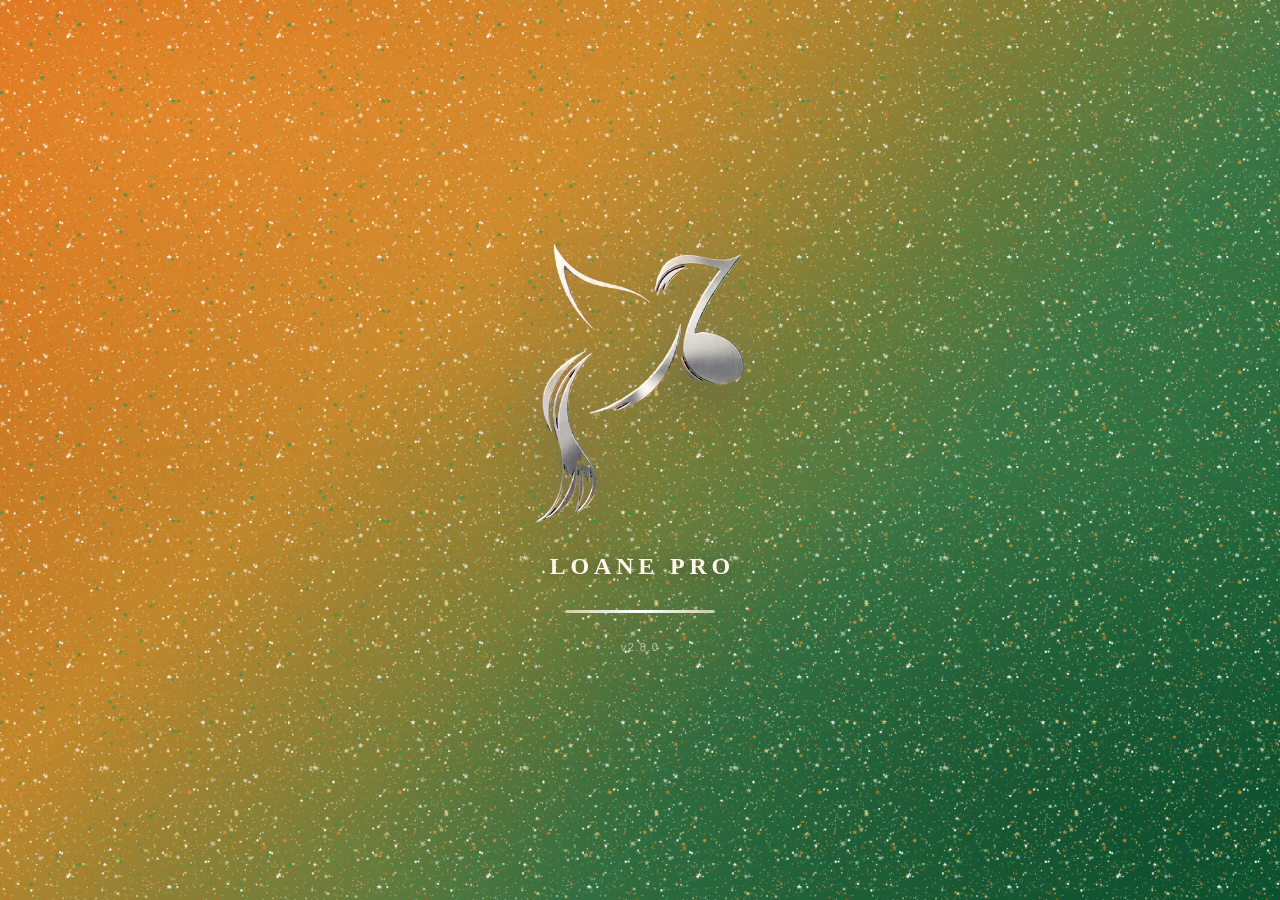
==== commit 52622593: "Add files via upload" ====
--- a/index.html
+++ b/index.html
@@ -40,7 +40,10 @@
 
 <header class="topbar">
   <h1 id="page-title">Agenda</h1>
-  <button id="topbar-action" class="btn-icon" hidden>＋</button>
+  <div class="topbar-right">
+    <span id="cloud-state" class="cloud-state" hidden></span>
+    <button id="topbar-action" class="btn-icon" hidden>＋</button>
+  </div>
 </header>
 
 <main id="view"></main>
--- a/css/app.css
+++ b/css/app.css
@@ -389,3 +389,45 @@
 .dots i.k-concert{background:var(--orange)}
 .dots i.k-autre{background:var(--silver)}
 .dots i.k-gcal{background:var(--orange-bright)}
+
+/* témoin de sauvegarde cloud */
+.topbar-right{display:flex;align-items:center;gap:10px;flex-shrink:0}
+.cloud-state{
+  font-size:.82rem;font-weight:700;letter-spacing:.02em;
+  padding:4px 9px;border-radius:999px;white-space:nowrap;
+  background:rgba(255,255,255,.18);color:#FFF7EC;border:1px solid rgba(255,255,255,.28);
+}
+.cloud-state.ok{background:rgba(255,255,255,.28)}
+.cloud-state.err{background:rgba(176,58,38,.85);border-color:rgba(255,255,255,.4)}
+
+/* réglages : liste de catégories */
+.cat{
+  display:flex;align-items:center;gap:14px;width:100%;text-align:left;
+  background:var(--surface);border:1px solid var(--line-soft);border-radius:var(--radius);
+  padding:15px 16px;margin-bottom:10px;box-shadow:var(--sh-1);
+}
+.cat:active{transform:scale(.99)}
+.cat .cat-ico{
+  width:40px;height:40px;border-radius:12px;flex-shrink:0;
+  display:flex;align-items:center;justify-content:center;font-size:1.15rem;
+  background:linear-gradient(140deg,var(--orange-soft),var(--green-soft));
+}
+.cat .grow{flex:1;min-width:0}
+.cat .title{font-size:1rem}
+
+/* tableau des données */
+.dtable{width:100%;border-collapse:collapse;font-size:.88rem}
+.dtable th{
+  text-align:left;font-size:.66rem;text-transform:uppercase;letter-spacing:.06em;
+  color:var(--ink-soft);font-weight:700;padding:0 6px 8px;border-bottom:1px solid var(--line);
+}
+.dtable th.num,.dtable td.num{text-align:right;font-variant-numeric:tabular-nums}
+.dtable td{padding:11px 6px;border-bottom:1px solid var(--line-soft)}
+.dtable tr:last-child td{border-bottom:none}
+.dtable tr.tap:active td{background:var(--green-soft)}
+.dtable .ecart{color:var(--danger);font-weight:700}
+.dtable .egal{color:var(--green);font-weight:700}
+.json-edit{
+  font-family:ui-monospace,Menlo,Consolas,monospace;font-size:.8rem;
+  min-height:230px;line-height:1.45;
+}
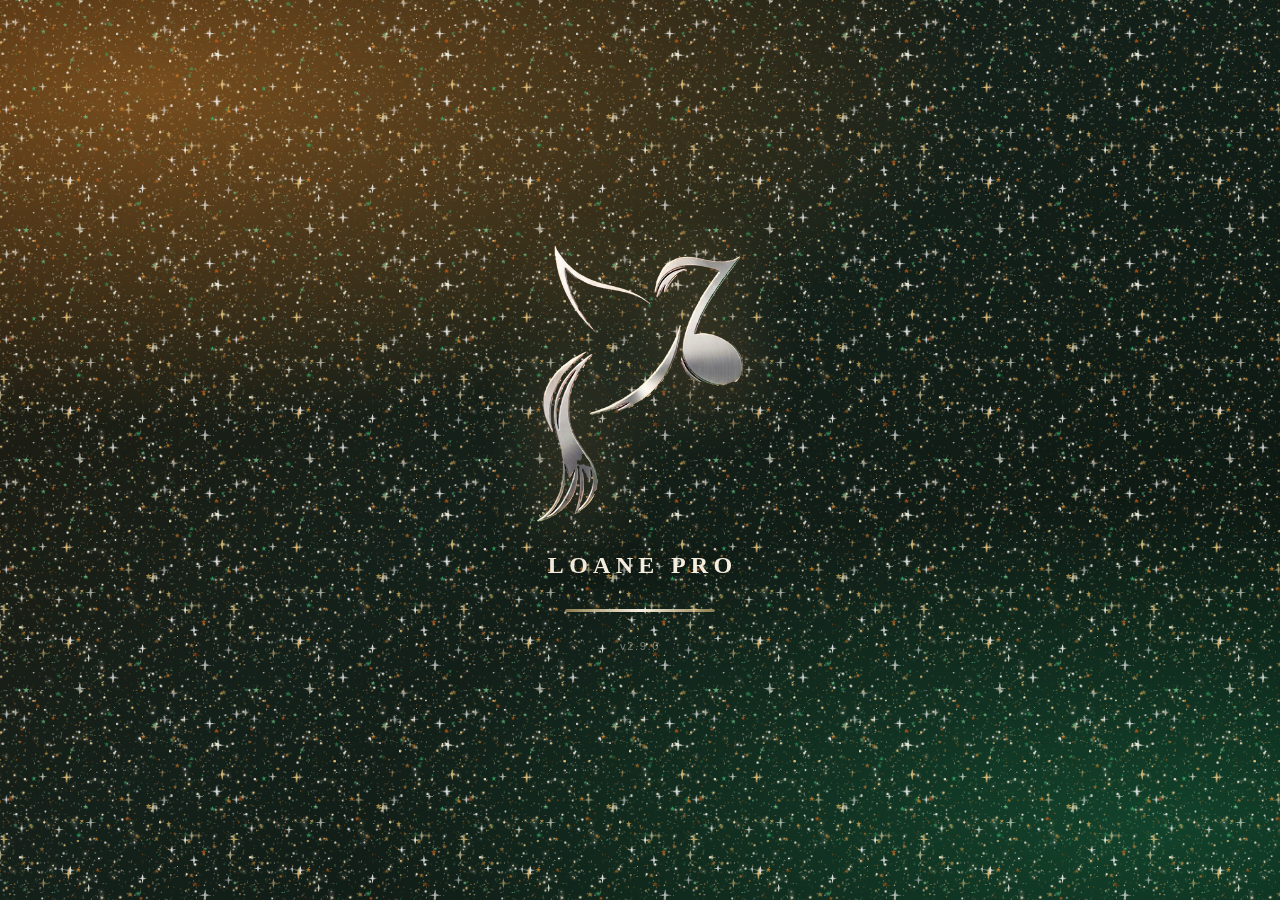
==== commit a32a87bd: "Add files via upload" ====
--- a/index.html
+++ b/index.html
@@ -9,9 +9,9 @@
 <meta name="apple-mobile-web-app-title" content="Loane Pro">
 <link rel="apple-touch-icon" href="icons/icon-180-v5.png">
 <link rel="manifest" href="manifest.webmanifest">
-<meta name="theme-color" content="#0E5A34">
+<meta name="theme-color" content="#0A150F">
 <link rel="preload" as="image" href="icons/bird.png">
-<link rel="preload" as="image" href="icons/glitter.png">
+<link rel="preload" as="image" href="icons/glitter-dark.png">
 <link rel="stylesheet" href="css/app.css">
 </head>
 <body>
--- a/css/app.css
+++ b/css/app.css
@@ -1,44 +1,45 @@
-/* ===== Loane Pro — thème "Paillettes & Chrome" ===== */
+/* ===== Loane Pro — thème sombre "Paillettes & Chrome" ===== */
 :root{
-  --bg:#FCF7F0;
-  --bg-warm:#FAEDDF;
-  --bg-cool:#EDF3EC;
-  --surface:#FFFFFF;
-  --ink:#1A2A20;
-  --ink-soft:#75817A;
-  --green:#0E5A34;
-  --green-deep:#0A4227;
-  --green-bright:#14804A;
-  --green-soft:#E8F1EA;
-  --orange:#CE6317;
-  --orange-bright:#EE9130;
-  --orange-soft:#FBEADA;
-  --silver:#CBD1D6;
-  --silver-light:#F1F4F5;
-  --gold:#C0912F;
-  --danger:#B03A26;
-  --line:#EDE4D8;
-  --line-soft:#F4EDE4;
+  --bg-0:#0A150F;              /* vert-noir profond */
+  --bg-1:#131A14;
+  --bg-2:#1A130C;              /* brun chaud */
+  --surface:rgba(255,255,255,.055);
+  --surface-2:rgba(255,255,255,.085);
+  --surface-solid:#141E18;
+  --line:rgba(244,238,226,.11);
+  --line-strong:rgba(244,238,226,.18);
+  --ink:#F4EEE2;
+  --ink-soft:#A3AFA6;
+  --ink-dim:#7C877F;
+  --green:#3BA872;
+  --green-deep:#1B7A4C;
+  --green-soft:rgba(59,168,114,.16);
+  --orange:#F0912E;
+  --orange-deep:#D2711C;
+  --orange-soft:rgba(240,145,48,.15);
+  --gold:#E0B65E;
+  --gold-soft:rgba(224,182,94,.15);
+  --silver:#C9D0CB;
+  --danger:#E27259;
+  --danger-soft:rgba(226,114,89,.16);
   --radius:18px;
   --safe-b:env(safe-area-inset-bottom,0px);
   --safe-t:env(safe-area-inset-top,0px);
-  --grad:linear-gradient(132deg,#D9691A 0%,#C2872B 34%,#3A7645 66%,#0E5A34 100%);
+  --grad:linear-gradient(132deg,#F0912E 0%,#D9902F 30%,#2E8A5A 68%,#12603C 100%);
+  --grad-dark:linear-gradient(140deg,#231A0E 0%,#14201A 45%,#0A150F 100%);
   --serif:"Iowan Old Style","Palatino Linotype",Palatino,Georgia,"Times New Roman",serif;
-  --sh-1:0 1px 2px rgba(26,42,32,.04),0 2px 8px rgba(26,42,32,.05);
-  --sh-2:0 2px 4px rgba(26,42,32,.05),0 8px 22px rgba(26,42,32,.07);
+  --sh-1:0 2px 10px rgba(0,0,0,.35);
+  --sh-2:0 8px 28px rgba(0,0,0,.45);
 }
 *{box-sizing:border-box;margin:0;padding:0;-webkit-tap-highlight-color:transparent}
 [hidden]{display:none !important}
 
-/* le fond est porté par <html> pour couvrir toute la hauteur, encoche comprise */
 html{
   min-height:100%;
   background:
-    url("../icons/glitter.png") repeat 0 0,
-    radial-gradient(ellipse 80% 45% at 100% 0%, rgba(238,145,48,.30), transparent 72%),
-    radial-gradient(ellipse 80% 45% at 0% 100%, rgba(20,128,74,.26), transparent 72%),
-    linear-gradient(168deg,#FBEBD9 0%,#FCF7F0 36%,#FBF7F1 62%,#E9F1E9 100%);
-  background-size:230px 230px,100% 100%,100% 100%,100% 100%;
+    radial-gradient(ellipse 85% 50% at 88% 4%, rgba(240,145,48,.22), transparent 68%),
+    radial-gradient(ellipse 85% 55% at 6% 96%, rgba(30,140,88,.20), transparent 68%),
+    linear-gradient(168deg,#151009 0%,var(--bg-0) 42%,#0B1610 68%,#0A1712 100%);
   background-attachment:fixed;
 }
 body{
@@ -47,67 +48,80 @@
   color:var(--ink);font-size:16px;line-height:1.45;
   overscroll-behavior:none;-webkit-font-smoothing:antialiased;
 }
+/* nappe de paillettes qui scintille doucement */
+body::before{
+  content:"";position:fixed;inset:0;z-index:-1;pointer-events:none;
+  background:url("../icons/glitter-dark.png") repeat 0 0;
+  background-size:250px 250px;
+  animation:twinkle 7s ease-in-out infinite;
+}
+body::after{
+  content:"";position:fixed;inset:0;z-index:-1;pointer-events:none;
+  background:url("../icons/glitter-dark.png") repeat 90px 140px;
+  background-size:380px 380px;opacity:.5;
+  animation:twinkle 9s ease-in-out infinite reverse;
+}
+@keyframes twinkle{0%,100%{opacity:.72}50%{opacity:1}}
+@media (prefers-reduced-motion:reduce){body::before,body::after{animation:none}}
 
 /* ===== Écran de lancement ===== */
 #splash{
   position:fixed;inset:0;z-index:200;
   display:flex;flex-direction:column;align-items:center;justify-content:center;gap:26px;
   background:
-    url("../icons/glitter.png") repeat 0 0,
-    radial-gradient(ellipse 90% 60% at 15% 12%, rgba(240,150,50,.55), transparent 68%),
-    radial-gradient(ellipse 90% 60% at 88% 92%, rgba(10,70,42,.6), transparent 66%),
-    var(--grad);
-  background-size:210px 210px,100% 100%,100% 100%,100% 100%;
+    url("../icons/glitter-dark.png") repeat 0 0,
+    radial-gradient(ellipse 95% 55% at 12% 10%, rgba(240,145,48,.42), transparent 68%),
+    radial-gradient(ellipse 95% 55% at 90% 92%, rgba(30,150,95,.34), transparent 66%),
+    var(--grad-dark);
+  background-size:230px 230px,100% 100%,100% 100%,100% 100%;
   transition:opacity .4s ease;
 }
 #splash.hide{opacity:0;pointer-events:none}
 .splash-bird{
-  width:min(52vw,208px);height:auto;
-  filter:drop-shadow(0 10px 26px rgba(0,0,0,.42)) drop-shadow(0 0 24px rgba(255,225,170,.35));
-  animation:bird-in .8s cubic-bezier(.2,.9,.3,1) both;
-}
-@keyframes bird-in{from{opacity:0;transform:translateY(14px) scale(.94)}to{opacity:1;transform:none}}
-@media (prefers-reduced-motion:reduce){.splash-bird{animation:none}}
+  width:min(52vw,206px);height:auto;
+  filter:drop-shadow(0 12px 30px rgba(0,0,0,.6)) drop-shadow(0 0 30px rgba(240,190,120,.4));
+  animation:bird-in .85s cubic-bezier(.2,.9,.3,1) both;
+}
+@keyframes bird-in{from{opacity:0;transform:translateY(16px) scale(.93)}to{opacity:1;transform:none}}
 .splash-name{
-  color:#FFF7EC;font-family:var(--serif);font-size:1.5rem;font-weight:600;
-  letter-spacing:.2em;text-transform:uppercase;text-shadow:0 2px 14px rgba(0,0,0,.28);
-  padding-left:.2em;
-}
-.splash-bar{width:150px;height:3px;border-radius:99px;overflow:hidden;background:rgba(255,255,255,.24)}
+  color:#F6EEDF;font-family:var(--serif);font-size:1.5rem;font-weight:600;
+  letter-spacing:.22em;text-transform:uppercase;padding-left:.22em;
+  text-shadow:0 2px 18px rgba(0,0,0,.5);
+}
+.splash-bar{width:150px;height:3px;border-radius:99px;overflow:hidden;background:rgba(255,255,255,.14)}
 .splash-bar i{
   display:block;height:100%;width:0;border-radius:99px;
-  background:linear-gradient(90deg,rgba(255,239,212,.6),#FFFFFF,rgba(255,239,212,.6));
+  background:linear-gradient(90deg,rgba(224,182,94,.5),#F6EEDF,rgba(224,182,94,.5));
   animation:load 1s ease-out forwards;
 }
 @keyframes load{to{width:100%}}
-.splash-version{color:rgba(255,247,236,.6);font-size:.7rem;letter-spacing:.12em}
-@media (prefers-reduced-motion:reduce){.splash-bar i{animation-duration:.01s}}
+.splash-version{color:rgba(246,238,223,.45);font-size:.7rem;letter-spacing:.14em}
+@media (prefers-reduced-motion:reduce){.splash-bar i{animation-duration:.01s}.splash-bird{animation:none}}
 
 /* ===== Verrouillage ===== */
 #lock{
   position:fixed;inset:0;z-index:190;
   display:flex;flex-direction:column;align-items:center;justify-content:center;
   background:
-    url("../icons/glitter.png") repeat 0 0,
-    radial-gradient(ellipse 90% 60% at 15% 12%, rgba(240,150,50,.5), transparent 68%),
-    radial-gradient(ellipse 90% 60% at 88% 92%, rgba(10,70,42,.55), transparent 66%),
-    var(--grad);
-  background-size:210px 210px,100% 100%,100% 100%,100% 100%;
+    url("../icons/glitter-dark.png") repeat 0 0,
+    radial-gradient(ellipse 95% 55% at 12% 10%, rgba(240,145,48,.36), transparent 68%),
+    var(--grad-dark);
+  background-size:230px 230px,100% 100%,100% 100%;
   padding:24px;
 }
-.lock-bird{width:96px;height:auto;filter:drop-shadow(0 8px 22px rgba(0,0,0,.4))}
-.lock-title{color:#FFF7EC;font-family:var(--serif);font-size:1.1rem;margin-top:18px;letter-spacing:.08em}
+.lock-bird{width:92px;height:auto;filter:drop-shadow(0 10px 26px rgba(0,0,0,.55))}
+.lock-title{color:#F6EEDF;font-family:var(--serif);font-size:1.1rem;margin-top:20px;letter-spacing:.1em}
 .lock-dots{display:flex;gap:15px;margin:22px 0 6px;min-height:16px}
-.lock-dots i{width:12px;height:12px;border-radius:50%;border:1.5px solid rgba(255,247,236,.7);transition:background .15s}
-.lock-dots i.on{background:#FFF7EC}
-.lock-msg{color:#FFE3D3;font-size:.85rem;min-height:20px;font-weight:600}
+.lock-dots i{width:12px;height:12px;border-radius:50%;border:1.5px solid rgba(246,238,223,.55);transition:background .15s}
+.lock-dots i.on{background:var(--gold);border-color:var(--gold);box-shadow:0 0 10px rgba(224,182,94,.6)}
+.lock-msg{color:var(--danger);font-size:.85rem;min-height:20px;font-weight:600}
 .keypad{display:grid;grid-template-columns:repeat(3,70px);gap:18px;margin-top:16px}
 .keypad button{
-  height:70px;border-radius:50%;border:1px solid rgba(255,247,236,.25);
-  background:rgba(255,255,255,.11);color:#FFF7EC;font-size:1.5rem;font-weight:400;
+  height:70px;border-radius:50%;border:1px solid rgba(246,238,223,.16);
+  background:rgba(255,255,255,.06);color:#F6EEDF;font-size:1.5rem;font-weight:400;
   backdrop-filter:blur(8px);transition:background .12s;
 }
-.keypad button:active{background:rgba(255,255,255,.28)}
+.keypad button:active{background:rgba(255,255,255,.2)}
 body.locked .topbar,body.locked main,body.locked .tabbar{filter:blur(18px)}
 
 /* ===== Barre du haut ===== */
@@ -115,233 +129,239 @@
   position:sticky;top:0;z-index:20;
   padding:calc(11px + var(--safe-t)) 20px 13px;
   background:
-    url("../icons/glitter.png") repeat 0 0,
-    radial-gradient(ellipse 70% 100% at 8% 40%, rgba(240,150,50,.45), transparent 70%),
-    var(--grad);
-  background-size:190px 190px,100% 100%,100% 100%;
-  color:#FFF7EC;display:flex;align-items:center;justify-content:space-between;gap:12px;
-  box-shadow:0 1px 0 rgba(255,255,255,.18) inset,0 6px 22px rgba(14,90,52,.16);
+    url("../icons/glitter-dark.png") repeat 0 0,
+    radial-gradient(ellipse 80% 130% at 6% 50%, rgba(240,145,48,.34), transparent 72%),
+    radial-gradient(ellipse 80% 130% at 96% 50%, rgba(30,150,95,.26), transparent 72%),
+    linear-gradient(180deg,rgba(20,30,24,.96),rgba(12,22,17,.92));
+  background-size:190px 190px,100% 100%,100% 100%,100% 100%;
+  backdrop-filter:blur(14px);
+  color:#F6EEDF;display:flex;align-items:center;justify-content:space-between;gap:12px;
+  border-bottom:1px solid rgba(224,182,94,.18);
+  box-shadow:0 6px 26px rgba(0,0,0,.4);
 }
 .topbar h1{
-  font-family:var(--serif);font-size:1.4rem;font-weight:600;letter-spacing:.02em;
-  text-shadow:0 1px 10px rgba(0,0,0,.2);min-width:0;
+  font-family:var(--serif);font-size:1.4rem;font-weight:600;letter-spacing:.02em;min-width:0;
   overflow:hidden;text-overflow:ellipsis;white-space:nowrap;
-}
+  background:linear-gradient(90deg,#FFF6E6,#E9D9B6);
+  -webkit-background-clip:text;background-clip:text;color:transparent;
+}
+.topbar-right{display:flex;align-items:center;gap:10px;flex-shrink:0}
 .btn-icon{
-  width:36px;height:36px;border-radius:50%;border:1px solid rgba(255,255,255,.35);
-  background:rgba(255,255,255,.16);color:#FFF7EC;font-size:1.35rem;font-weight:500;
+  width:36px;height:36px;border-radius:50%;border:1px solid rgba(224,182,94,.35);
+  background:rgba(240,145,48,.18);color:#FFE9C8;font-size:1.35rem;font-weight:500;
   display:flex;align-items:center;justify-content:center;flex-shrink:0;
   backdrop-filter:blur(10px);transition:background .12s;
 }
-.btn-icon:active{background:rgba(255,255,255,.3)}
+.btn-icon:active{background:rgba(240,145,48,.38)}
+.cloud-state{
+  font-size:.78rem;font-weight:700;padding:4px 9px;border-radius:999px;white-space:nowrap;
+  background:rgba(255,255,255,.08);color:#E8DFCC;border:1px solid var(--line);
+}
+.cloud-state.ok{background:var(--green-soft);color:var(--green);border-color:rgba(59,168,114,.35)}
+.cloud-state.err{background:var(--danger-soft);color:var(--danger);border-color:rgba(226,114,89,.4)}
 
 /* ===== Contenu ===== */
 main{padding:20px 16px calc(96px + var(--safe-b));max-width:600px;margin:0 auto}
 .card{
   background:var(--surface);border-radius:var(--radius);
   padding:16px 18px;margin-bottom:11px;
-  box-shadow:var(--sh-1);border:1px solid var(--line-soft);
-  backdrop-filter:saturate(1.05);
-}
-.card.tappable{transition:transform .12s ease,box-shadow .12s ease}
-.card.tappable:active{transform:scale(.99);box-shadow:var(--sh-2)}
+  border:1px solid var(--line);box-shadow:var(--sh-1);
+  backdrop-filter:blur(14px);-webkit-backdrop-filter:blur(14px);
+}
+.card.tappable{transition:transform .12s ease,background .12s ease}
+.card.tappable:active{transform:scale(.99);background:var(--surface-2)}
 .card.accent{position:relative;overflow:hidden;padding-left:22px}
-.card.accent::before{content:"";position:absolute;left:0;top:0;bottom:0;width:4px;background:var(--grad)}
+.card.accent::before{content:"";position:absolute;left:0;top:0;bottom:0;width:3px;background:var(--grad)}
 h2.section{
-  font-family:var(--serif);font-size:.95rem;letter-spacing:.04em;
-  color:var(--green);margin:26px 2px 11px;font-weight:600;
+  font-family:var(--serif);font-size:.95rem;letter-spacing:.05em;
+  color:var(--gold);margin:26px 2px 11px;font-weight:600;
   display:flex;align-items:center;gap:12px;
 }
-h2.section::after{
-  content:"";flex:1;height:1px;
-  background:linear-gradient(90deg,rgba(192,145,47,.4),rgba(192,145,47,0));
-}
+h2.section::after{content:"";flex:1;height:1px;background:linear-gradient(90deg,rgba(224,182,94,.35),transparent)}
 .empty{text-align:center;color:var(--ink-soft);padding:52px 24px}
 .empty .big{
-  width:74px;height:74px;margin:0 auto 18px;border-radius:50%;
+  width:76px;height:76px;margin:0 auto 18px;border-radius:50%;
   display:flex;align-items:center;justify-content:center;font-size:1.9rem;
-  background:linear-gradient(140deg,var(--orange-soft),var(--green-soft));
-  box-shadow:inset 0 0 0 1px rgba(203,209,214,.5);
-}
-.empty-title{font-family:var(--serif);font-size:1.1rem;color:var(--ink);margin-bottom:4px}
+  background:radial-gradient(circle at 35% 30%, rgba(240,145,48,.3), rgba(30,140,88,.18));
+  border:1px solid var(--line-strong);box-shadow:0 0 26px rgba(240,145,48,.16);
+}
+.empty-title{font-family:var(--serif);font-size:1.15rem;color:var(--ink);margin-bottom:5px}
 
 .row{display:flex;align-items:center;gap:13px}
 .row .grow{flex:1;min-width:0}
-.title{font-weight:600;letter-spacing:-.005em}
+.title{font-weight:600;letter-spacing:-.005em;color:var(--ink)}
 .sub{font-size:.82rem;color:var(--ink-soft);line-height:1.35}
 .right{text-align:right;flex-shrink:0}
-.chev{color:var(--silver);font-size:1.1rem;flex-shrink:0}
+.chev{color:var(--ink-dim);font-size:1.1rem;flex-shrink:0}
 
 .avatar{
   width:46px;height:46px;border-radius:50%;flex-shrink:0;
-  background:linear-gradient(140deg,var(--orange-soft),var(--green-soft));
-  color:var(--orange);display:flex;align-items:center;justify-content:center;
+  background:radial-gradient(circle at 35% 30%, rgba(240,145,48,.35), rgba(30,140,88,.25));
+  color:var(--gold);display:flex;align-items:center;justify-content:center;
   font-family:var(--serif);font-weight:600;font-size:1.1rem;object-fit:cover;overflow:hidden;
-  box-shadow:0 0 0 1px rgba(203,209,214,.55);
+  border:1px solid var(--line-strong);
 }
 img.avatar{object-fit:cover}
-.avatar.big{width:88px;height:88px;font-size:1.9rem;box-shadow:0 0 0 1px rgba(203,209,214,.55),0 6px 18px rgba(26,42,32,.1)}
-
-.badge{
-  display:inline-block;padding:3px 10px;border-radius:999px;
-  font-size:.7rem;font-weight:700;letter-spacing:.02em;white-space:nowrap;
-}
-.badge.ok{background:var(--green-soft);color:var(--green)}
-.badge.due{background:#F9E4DE;color:var(--danger)}
+.avatar.big{width:88px;height:88px;font-size:1.9rem;box-shadow:0 8px 26px rgba(0,0,0,.45)}
+
+.badge{display:inline-block;padding:3px 10px;border-radius:999px;font-size:.7rem;font-weight:700;white-space:nowrap}
+.badge.ok{background:var(--green-soft);color:var(--green);border:1px solid rgba(59,168,114,.3)}
+.badge.due{background:var(--danger-soft);color:var(--danger);border:1px solid rgba(226,114,89,.32)}
 .badge.info{background:var(--green-soft);color:var(--green)}
-.badge.gold{background:var(--orange-soft);color:#96490D}
-.badge.warn{background:#F9F0DA;color:#836013}
-.badge.ghost{background:var(--silver-light);color:var(--ink-soft)}
+.badge.gold{background:var(--orange-soft);color:var(--orange);border:1px solid rgba(240,145,48,.32)}
+.badge.warn{background:var(--gold-soft);color:var(--gold);border:1px solid rgba(224,182,94,.3)}
+.badge.ghost{background:rgba(255,255,255,.07);color:var(--ink-soft);border:1px solid var(--line)}
 
 .btn{
   display:block;width:100%;padding:14px;border-radius:14px;border:none;
   font-size:.98rem;font-weight:650;text-align:center;letter-spacing:.01em;
-  background:linear-gradient(135deg,#14804A,#0C4E2E);color:#FFF7EC;margin-top:11px;
-  box-shadow:0 2px 10px rgba(14,90,52,.2);transition:transform .1s,opacity .1s;
-}
-.btn.secondary{background:var(--green-soft);color:var(--green);box-shadow:none}
-.btn.danger{background:#F9E4DE;color:var(--danger);box-shadow:none}
-.btn.gold{background:linear-gradient(135deg,#EE9130,#CE6317);box-shadow:0 2px 10px rgba(206,99,23,.22)}
-.btn.ghost{background:transparent;color:var(--ink-soft);box-shadow:none;border:1px solid var(--line)}
+  background:linear-gradient(135deg,#F0912E,#C9651A);color:#1A1109;margin-top:11px;
+  box-shadow:0 4px 16px rgba(240,145,48,.24);transition:transform .1s,opacity .1s;
+}
+.btn.secondary{background:rgba(255,255,255,.07);color:var(--ink);border:1px solid var(--line-strong);box-shadow:none}
+.btn.danger{background:var(--danger-soft);color:var(--danger);border:1px solid rgba(226,114,89,.3);box-shadow:none}
+.btn.gold{background:linear-gradient(135deg,#3BA872,#17714A);color:#F4EEE2;box-shadow:0 4px 16px rgba(27,122,76,.28)}
+.btn.ghost{background:transparent;color:var(--ink-soft);border:1px solid var(--line);box-shadow:none}
 .btn:active{opacity:.9;transform:translateY(1px)}
 .btn-inline{
-  border:none;background:var(--green-soft);color:var(--green);
+  border:1px solid var(--line-strong);background:rgba(255,255,255,.06);color:var(--ink);
   padding:8px 16px;border-radius:999px;font-weight:650;font-size:.84rem;
 }
 
 label.field{display:block;margin-bottom:14px}
 label.field span{
-  display:block;font-size:.72rem;font-weight:700;color:var(--ink-soft);
-  margin-bottom:6px;letter-spacing:.06em;text-transform:uppercase;
+  display:block;font-size:.72rem;font-weight:700;color:var(--ink-dim);
+  margin-bottom:6px;letter-spacing:.07em;text-transform:uppercase;
 }
 input,select,textarea{
   width:100%;padding:13px;border:1px solid var(--line);border-radius:12px;
-  font-size:1rem;background:#fff;color:var(--ink);font-family:inherit;
+  font-size:1rem;background:rgba(255,255,255,.05);color:var(--ink);font-family:inherit;
   appearance:none;-webkit-appearance:none;transition:border-color .12s,box-shadow .12s;
 }
-select{background:#fff url("data:image/svg+xml,%3Csvg xmlns='http://www.w3.org/2000/svg' width='12' height='8'%3E%3Cpath d='M1 1l5 5 5-5' stroke='%2375817A' stroke-width='2' fill='none'/%3E%3C/svg%3E") no-repeat right 13px center}
+input::placeholder,textarea::placeholder{color:var(--ink-dim)}
+select{background:rgba(20,30,24,.9) url("data:image/svg+xml,%3Csvg xmlns='http://www.w3.org/2000/svg' width='12' height='8'%3E%3Cpath d='M1 1l5 5 5-5' stroke='%23A3AFA6' stroke-width='2' fill='none'/%3E%3C/svg%3E") no-repeat right 13px center}
+option{background:#141E18;color:var(--ink)}
 textarea{min-height:92px;resize:vertical;line-height:1.5}
 input:focus,select:focus,textarea:focus{
-  outline:none;border-color:var(--orange);box-shadow:0 0 0 3px rgba(238,145,48,.15);
-}
+  outline:none;border-color:var(--orange);box-shadow:0 0 0 3px rgba(240,145,48,.18);
+}
+input[type="date"],input[type="time"]{color-scheme:dark}
 .field-row{display:flex;gap:10px}
 .field-row label.field{flex:1}
 
-#sheet-backdrop{position:fixed;inset:0;background:rgba(12,38,24,.45);z-index:40;backdrop-filter:blur(3px)}
+#sheet-backdrop{position:fixed;inset:0;background:rgba(0,0,0,.62);z-index:40;backdrop-filter:blur(4px)}
 .sheet{
   position:fixed;left:0;right:0;bottom:0;z-index:50;
-  background:var(--bg);border-radius:24px 24px 0 0;
+  background:linear-gradient(180deg,#18231C,#101A14);
+  border-radius:24px 24px 0 0;border-top:1px solid var(--line-strong);
   padding:12px 20px calc(22px + var(--safe-b));
   max-height:88vh;overflow-y:auto;
-  box-shadow:0 -10px 40px rgba(12,38,24,.22);
+  box-shadow:0 -14px 44px rgba(0,0,0,.6);
   animation:up .26s cubic-bezier(.2,.85,.3,1);
 }
-.sheet::before{content:"";position:absolute;left:0;right:0;top:0;height:3px;background:var(--grad);border-radius:24px 24px 0 0}
+.sheet::before{content:"";position:absolute;left:0;right:0;top:0;height:2px;background:var(--grad)}
 @keyframes up{from{transform:translateY(56px);opacity:0}to{transform:none;opacity:1}}
 @media (prefers-reduced-motion:reduce){.sheet{animation:none}}
-.sheet .handle{width:36px;height:4px;border-radius:2px;background:var(--silver);margin:6px auto 16px}
-.sheet h3{font-family:var(--serif);font-size:1.22rem;font-weight:600;margin-bottom:18px;letter-spacing:.01em}
+.sheet .handle{width:36px;height:4px;border-radius:2px;background:var(--line-strong);margin:6px auto 16px}
+.sheet h3{font-family:var(--serif);font-size:1.22rem;font-weight:600;margin-bottom:18px;color:var(--ink)}
 
 /* ===== Onglets ===== */
 .tabbar{
   position:fixed;left:0;right:0;bottom:0;z-index:30;
-  display:flex;background:rgba(252,247,240,.9);
-  backdrop-filter:blur(22px) saturate(1.4);-webkit-backdrop-filter:blur(22px) saturate(1.4);
-  border-top:1px solid rgba(237,228,216,.8);
+  display:flex;background:rgba(11,20,15,.86);
+  backdrop-filter:blur(24px) saturate(1.3);-webkit-backdrop-filter:blur(24px) saturate(1.3);
+  border-top:1px solid var(--line);
   padding:7px 2px calc(3px + var(--safe-b));
 }
 .tab{
-  flex:1;border:none;background:none;color:var(--ink-soft);
+  flex:1;border:none;background:none;color:var(--ink-dim);
   display:flex;flex-direction:column;align-items:center;gap:3px;
   padding:5px 0 4px;transition:color .18s ease;
 }
 .tab span{font-size:.59rem;font-weight:650;letter-spacing:-.01em}
-.tab .tab-ico{
-  width:23px;height:23px;transition:transform .2s cubic-bezier(.3,1.4,.6,1);
-}
+.tab .tab-ico{width:23px;height:23px;transition:transform .2s cubic-bezier(.3,1.4,.6,1)}
 .tab.active{color:var(--orange)}
-.tab.active .tab-ico{transform:translateY(-1px) scale(1.08)}
+.tab.active .tab-ico{transform:translateY(-1px) scale(1.08);filter:drop-shadow(0 0 8px rgba(240,145,48,.5))}
 
 .day-head{
-  font-family:var(--serif);font-weight:600;font-size:.98rem;margin:22px 2px 9px;color:var(--green);
+  font-family:var(--serif);font-weight:600;font-size:.98rem;margin:22px 2px 9px;color:var(--gold);
   display:flex;align-items:baseline;gap:9px;text-transform:capitalize;
 }
-.day-head .today{color:var(--orange);font-size:.76rem;font-weight:700;text-transform:none;letter-spacing:.02em}
-.lesson-time{
-  font-weight:650;color:var(--green);min-width:50px;
-  font-variant-numeric:tabular-nums;font-size:.95rem;
-}
+.day-head .today{color:var(--orange);font-size:.76rem;font-weight:700;text-transform:none}
+.lesson-time{font-weight:650;color:var(--green);min-width:50px;font-variant-numeric:tabular-nums;font-size:.95rem}
 .gcal-dot{color:var(--orange);font-size:.65rem}
 
 .note{position:relative;padding-left:15px;margin-bottom:11px}
-.note::before{content:"";position:absolute;left:0;top:5px;bottom:5px;width:3px;border-radius:3px;background:var(--grad)}
+.note::before{content:"";position:absolute;left:0;top:5px;bottom:5px;width:2px;border-radius:2px;background:var(--grad)}
 .note p{white-space:pre-wrap}
 
 #toast{
   position:fixed;left:50%;bottom:calc(106px + var(--safe-b));transform:translateX(-50%);
-  background:rgba(14,36,24,.96);color:#FFF7EC;padding:12px 22px;border-radius:999px;
+  background:rgba(18,30,23,.97);color:var(--ink);padding:12px 22px;border-radius:999px;
   font-size:.87rem;font-weight:600;z-index:60;white-space:nowrap;
-  box-shadow:0 8px 26px rgba(0,0,0,.3);border:1px solid rgba(192,145,47,.35);
+  box-shadow:0 10px 30px rgba(0,0,0,.55);border:1px solid rgba(224,182,94,.32);
   backdrop-filter:blur(10px);
 }
 
 .stat-grid{display:grid;grid-template-columns:1fr 1fr;gap:10px;margin-bottom:16px}
 .stat{
-  background:var(--surface);border:1px solid var(--line-soft);
-  border-radius:15px;padding:15px 10px;text-align:center;box-shadow:var(--sh-1);
+  background:var(--surface);border:1px solid var(--line);
+  border-radius:15px;padding:15px 10px;text-align:center;backdrop-filter:blur(12px);
 }
 .stat b{
-  display:block;font-family:var(--serif);font-size:1.45rem;color:var(--green);
-  font-weight:600;font-variant-numeric:tabular-nums;letter-spacing:-.01em;
-}
-.stat span{font-size:.65rem;color:var(--ink-soft);font-weight:700;text-transform:uppercase;letter-spacing:.07em}
-.stat.hi{background:var(--grad);border:none;box-shadow:0 4px 18px rgba(14,90,52,.2)}
-.stat.hi b,.stat.hi span{color:#FFF7EC}
+  display:block;font-family:var(--serif);font-size:1.45rem;color:var(--ink);
+  font-weight:600;font-variant-numeric:tabular-nums;
+}
+.stat span{font-size:.65rem;color:var(--ink-dim);font-weight:700;text-transform:uppercase;letter-spacing:.07em}
+.stat.hi{
+  background:linear-gradient(135deg,rgba(240,145,48,.22),rgba(30,140,88,.2));
+  border:1px solid rgba(224,182,94,.28);box-shadow:0 0 24px rgba(240,145,48,.12) inset;
+}
+.stat.hi b{color:var(--gold)}
+.stat.hi span{color:rgba(244,238,226,.7)}
 
 .tag{
-  display:inline-block;background:var(--orange-soft);color:#96490D;
+  display:inline-block;background:var(--orange-soft);color:var(--orange);
+  border:1px solid rgba(240,145,48,.28);
   border-radius:7px;padding:2px 9px;font-size:.73rem;font-weight:650;margin:2px 4px 2px 0;
 }
-.tag.g{background:var(--green-soft);color:var(--green)}
-hr.staff{border:none;height:1px;margin:15px 0;background:linear-gradient(90deg,transparent,var(--silver),transparent)}
-a.filelink{color:var(--green);font-weight:600;text-decoration:none;display:block;padding:8px 0}
-
-/* sélecteur segmenté */
+.tag.g{background:var(--green-soft);color:var(--green);border-color:rgba(59,168,114,.3)}
+hr.staff{border:none;height:1px;margin:15px 0;background:linear-gradient(90deg,transparent,var(--line-strong),transparent)}
+a.filelink{color:var(--gold);font-weight:600;text-decoration:none;display:block;padding:8px 0}
+
 .seg{
   display:flex;gap:3px;margin-bottom:16px;
-  background:rgba(255,255,255,.7);padding:4px;border-radius:14px;
-  border:1px solid var(--line-soft);box-shadow:var(--sh-1);
+  background:rgba(255,255,255,.05);padding:4px;border-radius:14px;border:1px solid var(--line);
 }
 .seg button{
   flex:1;padding:9px 6px;border:none;background:none;
   border-radius:11px;font-weight:650;font-size:.83rem;color:var(--ink-soft);
   transition:color .15s,background .15s;
 }
-.seg button.on{background:var(--green);color:#FFF7EC;box-shadow:0 1px 4px rgba(14,90,52,.25)}
-
-/* liste éditable */
-.editrow{display:flex;align-items:center;gap:10px;padding:11px 0;border-bottom:1px solid var(--line-soft)}
+.seg button.on{background:linear-gradient(135deg,#F0912E,#C9651A);color:#1A1109;box-shadow:0 2px 10px rgba(240,145,48,.25)}
+
+.editrow{display:flex;align-items:center;gap:10px;padding:11px 0;border-bottom:1px solid var(--line)}
 .editrow:last-of-type{border-bottom:none}
 .editrow .grow{flex:1;min-width:0}
 .icon-btn{
-  border:none;background:#F9E4DE;color:var(--danger);width:32px;height:32px;
-  border-radius:10px;font-size:.95rem;flex-shrink:0;font-weight:700;
-}
-.icon-btn.edit{background:var(--green-soft);color:var(--green)}
-
-/* ===== Agenda : navigation, semaine, mois ===== */
+  border:1px solid rgba(226,114,89,.3);background:var(--danger-soft);color:var(--danger);
+  width:32px;height:32px;border-radius:10px;font-size:.95rem;flex-shrink:0;font-weight:700;
+}
+.icon-btn.edit{background:var(--green-soft);color:var(--green);border-color:rgba(59,168,114,.3)}
+
+/* ===== Agenda ===== */
 .cal-nav{
   display:flex;align-items:center;gap:10px;margin-bottom:16px;
-  background:var(--surface);border:1px solid var(--line-soft);
-  border-radius:14px;padding:7px 8px;box-shadow:var(--sh-1);
+  background:var(--surface);border:1px solid var(--line);
+  border-radius:14px;padding:7px 8px;backdrop-filter:blur(12px);
 }
 .cal-label{
   flex:1;text-align:center;font-family:var(--serif);font-size:1rem;
-  font-weight:600;color:var(--green);text-transform:capitalize;letter-spacing:.01em;
+  font-weight:600;color:var(--gold);text-transform:capitalize;
 }
 .nav-btn{
-  width:36px;height:36px;border-radius:11px;border:none;flex-shrink:0;
-  background:var(--green-soft);color:var(--green);font-size:1.25rem;font-weight:600;
+  width:36px;height:36px;border-radius:11px;border:1px solid var(--line);flex-shrink:0;
+  background:rgba(255,255,255,.06);color:var(--ink);font-size:1.25rem;font-weight:600;
 }
 .nav-btn:active{background:var(--orange-soft);color:var(--orange)}
 
@@ -351,83 +371,70 @@
   display:flex;align-items:baseline;justify-content:space-between;
   padding:0 2px 7px;border-bottom:1px solid var(--line);margin-bottom:9px;
 }
-.week-dow{font-family:var(--serif);font-size:1rem;font-weight:600;color:var(--green);text-transform:capitalize}
-.week-num{font-size:.78rem;color:var(--ink-soft);font-weight:650;font-variant-numeric:tabular-nums}
-.week-day.now .week-head{border-bottom-color:var(--orange)}
+.week-dow{font-family:var(--serif);font-size:1rem;font-weight:600;color:var(--gold);text-transform:capitalize}
+.week-num{font-size:.78rem;color:var(--ink-dim);font-weight:650;font-variant-numeric:tabular-nums}
+.week-day.now .week-head{border-bottom-color:rgba(240,145,48,.5)}
 .week-day.now .week-dow{color:var(--orange)}
-.week-empty{color:var(--silver);padding:2px 4px 8px;font-size:.88rem}
+.week-empty{color:var(--ink-dim);padding:2px 4px 8px;font-size:.88rem}
 
 .cal-grid{
   display:grid;grid-template-columns:24px repeat(7,1fr);gap:3px;
-  background:var(--surface);border:1px solid var(--line-soft);
-  border-radius:16px;padding:12px 9px;box-shadow:var(--sh-1);margin-bottom:8px;
+  background:var(--surface);border:1px solid var(--line);
+  border-radius:16px;padding:12px 9px;margin-bottom:8px;backdrop-filter:blur(12px);
 }
 .cal-corner,.cal-dow{
-  text-align:center;font-size:.66rem;font-weight:700;color:var(--ink-soft);
+  text-align:center;font-size:.66rem;font-weight:700;color:var(--ink-dim);
   text-transform:uppercase;letter-spacing:.05em;padding-bottom:5px;
 }
-.cal-corner{color:var(--orange)}
+.cal-corner{color:var(--gold)}
 .cal-week{
   display:flex;align-items:center;justify-content:center;
-  font-size:.64rem;font-weight:700;color:var(--orange);opacity:.8;
-  font-variant-numeric:tabular-nums;
+  font-size:.64rem;font-weight:700;color:var(--gold);opacity:.75;font-variant-numeric:tabular-nums;
 }
 .cal-cell{
   aspect-ratio:1;display:flex;flex-direction:column;align-items:center;justify-content:center;
   gap:3px;border-radius:11px;font-size:.85rem;font-weight:550;
   font-variant-numeric:tabular-nums;color:var(--ink);transition:background .12s;
 }
-.cal-cell.out{color:var(--silver);opacity:.5}
-.cal-cell.now{background:var(--orange-soft);color:#96490D;font-weight:700}
-.cal-cell.sel{background:var(--grad);color:#FFF7EC;font-weight:700;box-shadow:0 2px 8px rgba(14,90,52,.22)}
-.cal-cell.sel .dots i{background:#FFF7EC !important}
-.cal-cell:active{background:var(--green-soft)}
+.cal-cell.out{color:var(--ink-dim);opacity:.4}
+.cal-cell.now{background:var(--orange-soft);color:var(--orange);font-weight:700;border:1px solid rgba(240,145,48,.3)}
+.cal-cell.sel{background:linear-gradient(135deg,#F0912E,#C9651A);color:#1A1109;font-weight:700}
+.cal-cell.sel .dots i{background:#1A1109 !important}
+.cal-cell:active{background:rgba(255,255,255,.08)}
 .dots{display:flex;gap:2px;height:5px}
 .dots i{width:5px;height:5px;border-radius:50%;background:var(--green)}
 .dots i.k-cours{background:var(--green)}
 .dots i.k-repetition{background:var(--gold)}
 .dots i.k-concert{background:var(--orange)}
-.dots i.k-autre{background:var(--silver)}
-.dots i.k-gcal{background:var(--orange-bright)}
-
-/* témoin de sauvegarde cloud */
-.topbar-right{display:flex;align-items:center;gap:10px;flex-shrink:0}
-.cloud-state{
-  font-size:.82rem;font-weight:700;letter-spacing:.02em;
-  padding:4px 9px;border-radius:999px;white-space:nowrap;
-  background:rgba(255,255,255,.18);color:#FFF7EC;border:1px solid rgba(255,255,255,.28);
-}
-.cloud-state.ok{background:rgba(255,255,255,.28)}
-.cloud-state.err{background:rgba(176,58,38,.85);border-color:rgba(255,255,255,.4)}
-
-/* réglages : liste de catégories */
+.dots i.k-autre{background:var(--ink-dim)}
+.dots i.k-gcal{background:var(--orange)}
+
+/* ===== Réglages ===== */
 .cat{
   display:flex;align-items:center;gap:14px;width:100%;text-align:left;
-  background:var(--surface);border:1px solid var(--line-soft);border-radius:var(--radius);
-  padding:15px 16px;margin-bottom:10px;box-shadow:var(--sh-1);
-}
-.cat:active{transform:scale(.99)}
+  background:var(--surface);border:1px solid var(--line);border-radius:var(--radius);
+  padding:15px 16px;margin-bottom:10px;color:var(--ink);backdrop-filter:blur(12px);
+  transition:transform .12s,background .12s;
+}
+.cat:active{transform:scale(.99);background:var(--surface-2)}
 .cat .cat-ico{
   width:40px;height:40px;border-radius:12px;flex-shrink:0;
   display:flex;align-items:center;justify-content:center;font-size:1.15rem;
-  background:linear-gradient(140deg,var(--orange-soft),var(--green-soft));
+  background:radial-gradient(circle at 35% 30%, rgba(240,145,48,.28), rgba(30,140,88,.2));
+  border:1px solid var(--line-strong);
 }
 .cat .grow{flex:1;min-width:0}
 .cat .title{font-size:1rem}
 
-/* tableau des données */
-.dtable{width:100%;border-collapse:collapse;font-size:.88rem}
+.dtable{width:100%;border-collapse:collapse;font-size:.88rem;color:var(--ink)}
 .dtable th{
   text-align:left;font-size:.66rem;text-transform:uppercase;letter-spacing:.06em;
-  color:var(--ink-soft);font-weight:700;padding:0 6px 8px;border-bottom:1px solid var(--line);
+  color:var(--ink-dim);font-weight:700;padding:0 6px 8px;border-bottom:1px solid var(--line-strong);
 }
 .dtable th.num,.dtable td.num{text-align:right;font-variant-numeric:tabular-nums}
-.dtable td{padding:11px 6px;border-bottom:1px solid var(--line-soft)}
+.dtable td{padding:11px 6px;border-bottom:1px solid var(--line)}
 .dtable tr:last-child td{border-bottom:none}
-.dtable tr.tap:active td{background:var(--green-soft)}
+.dtable tr.tap:active td{background:rgba(255,255,255,.06)}
 .dtable .ecart{color:var(--danger);font-weight:700}
 .dtable .egal{color:var(--green);font-weight:700}
-.json-edit{
-  font-family:ui-monospace,Menlo,Consolas,monospace;font-size:.8rem;
-  min-height:230px;line-height:1.45;
-}
+.json-edit{font-family:ui-monospace,Menlo,Consolas,monospace;font-size:.8rem;min-height:230px;line-height:1.45}
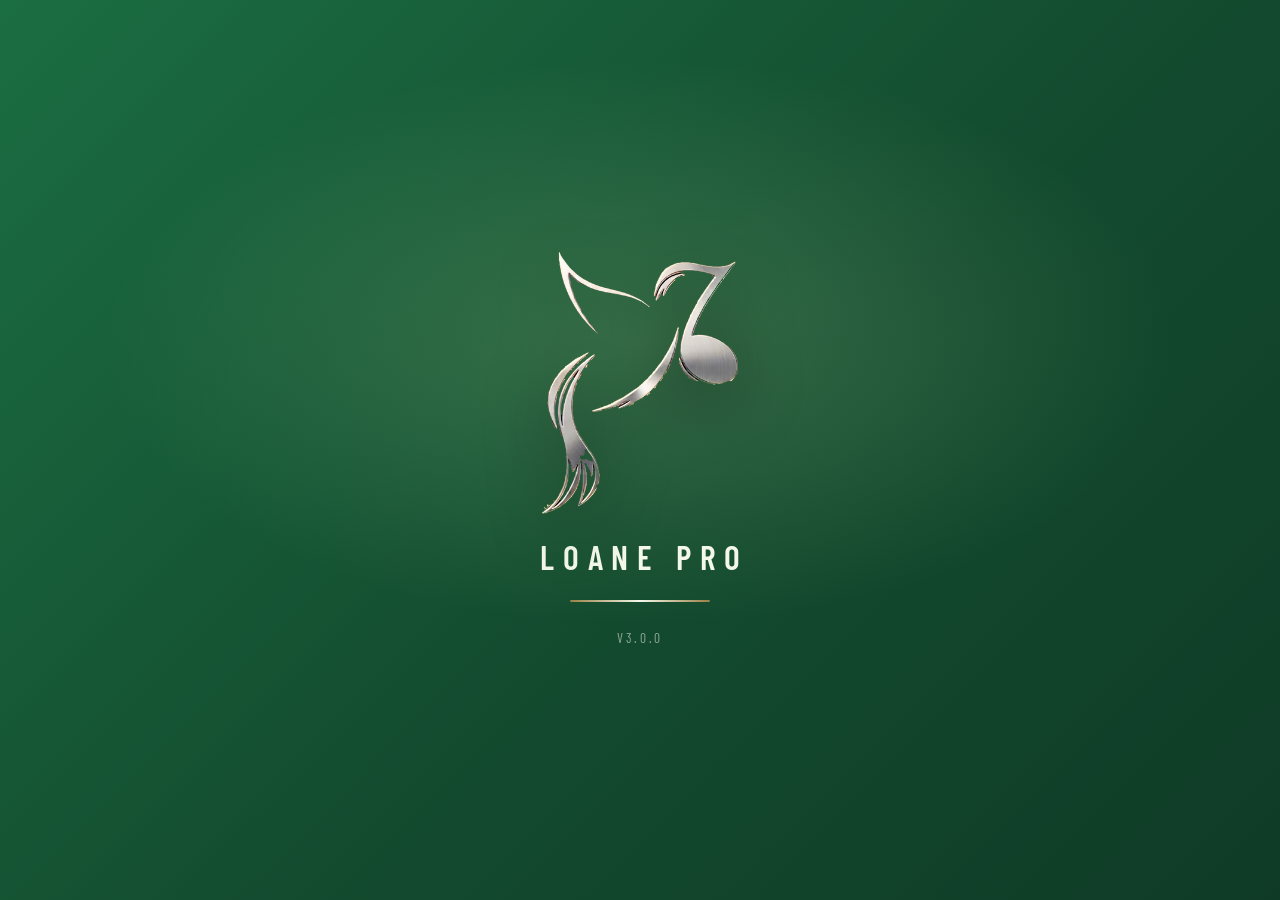
==== commit cf35a2f1: "Add files via upload" ====
--- a/index.html
+++ b/index.html
@@ -9,9 +9,11 @@
 <meta name="apple-mobile-web-app-title" content="Loane Pro">
 <link rel="apple-touch-icon" href="icons/icon-180-v5.png">
 <link rel="manifest" href="manifest.webmanifest">
-<meta name="theme-color" content="#0A150F">
+<meta name="theme-color" content="#123D28">
 <link rel="preload" as="image" href="icons/bird.png">
-<link rel="preload" as="image" href="icons/glitter-dark.png">
+<link rel="preconnect" href="https://fonts.googleapis.com">
+<link rel="preconnect" href="https://fonts.gstatic.com" crossorigin>
+<link href="https://fonts.googleapis.com/css2?family=Barlow:wght@400;500;600;700&family=Barlow+Condensed:wght@500;600;700&display=swap" rel="stylesheet">
 <link rel="stylesheet" href="css/app.css">
 </head>
 <body>
--- a/css/app.css
+++ b/css/app.css
@@ -1,35 +1,34 @@
-/* ===== Loane Pro — thème sombre "Paillettes & Chrome" ===== */
+/* ===== Loane Pro — thème "Pistache & Chrome" ===== */
 :root{
-  --bg-0:#0A150F;              /* vert-noir profond */
-  --bg-1:#131A14;
-  --bg-2:#1A130C;              /* brun chaud */
-  --surface:rgba(255,255,255,.055);
-  --surface-2:rgba(255,255,255,.085);
-  --surface-solid:#141E18;
-  --line:rgba(244,238,226,.11);
-  --line-strong:rgba(244,238,226,.18);
-  --ink:#F4EEE2;
-  --ink-soft:#A3AFA6;
-  --ink-dim:#7C877F;
-  --green:#3BA872;
-  --green-deep:#1B7A4C;
-  --green-soft:rgba(59,168,114,.16);
-  --orange:#F0912E;
-  --orange-deep:#D2711C;
-  --orange-soft:rgba(240,145,48,.15);
-  --gold:#E0B65E;
-  --gold-soft:rgba(224,182,94,.15);
-  --silver:#C9D0CB;
-  --danger:#E27259;
-  --danger-soft:rgba(226,114,89,.16);
+  --pist-0:#F6FAEF;            /* pistache très clair */
+  --pist-1:#EAF3DC;
+  --pist-2:#DCE9C6;            /* pistache soutenu */
+  --surface:#FFFFFF;
+  --surface-2:#FBFDF7;
+  --ink:#1D2E22;
+  --ink-soft:#66756A;
+  --ink-dim:#8B998E;
+  --green:#14603A;             /* vert profond du logo */
+  --green-bright:#1E8551;
+  --green-soft:#E4F0E4;
+  --orange:#CE6317;
+  --orange-bright:#EE9130;
+  --orange-soft:#FBEADA;
+  --gold:#B08A2A;
+  --silver:#C7CFC6;
+  --danger:#B03A26;
+  --danger-soft:#FAE5E0;
+  --line:#E2EAD6;
+  --line-soft:#EDF3E4;
   --radius:18px;
   --safe-b:env(safe-area-inset-bottom,0px);
   --safe-t:env(safe-area-inset-top,0px);
-  --grad:linear-gradient(132deg,#F0912E 0%,#D9902F 30%,#2E8A5A 68%,#12603C 100%);
-  --grad-dark:linear-gradient(140deg,#231A0E 0%,#14201A 45%,#0A150F 100%);
-  --serif:"Iowan Old Style","Palatino Linotype",Palatino,Georgia,"Times New Roman",serif;
-  --sh-1:0 2px 10px rgba(0,0,0,.35);
-  --sh-2:0 8px 28px rgba(0,0,0,.45);
+  --grad-top:linear-gradient(135deg,#1B6E42 0%,#134B2F 55%,#0F3B26 100%);
+  --grad-or:linear-gradient(135deg,#EE9130,#CE6317);
+  --display:"Barlow Condensed","Oswald","Avenir Next Condensed","Helvetica Neue",sans-serif;
+  --body:"Barlow",-apple-system,BlinkMacSystemFont,"Segoe UI",Roboto,sans-serif;
+  --sh-1:0 1px 2px rgba(29,46,34,.04),0 3px 12px rgba(29,46,34,.06);
+  --sh-2:0 4px 8px rgba(29,46,34,.06),0 14px 32px rgba(29,46,34,.09);
 }
 *{box-sizing:border-box;margin:0;padding:0;-webkit-tap-highlight-color:transparent}
 [hidden]{display:none !important}
@@ -37,239 +36,237 @@
 html{
   min-height:100%;
   background:
-    radial-gradient(ellipse 85% 50% at 88% 4%, rgba(240,145,48,.22), transparent 68%),
-    radial-gradient(ellipse 85% 55% at 6% 96%, rgba(30,140,88,.20), transparent 68%),
-    linear-gradient(168deg,#151009 0%,var(--bg-0) 42%,#0B1610 68%,#0A1712 100%);
+    radial-gradient(ellipse 90% 40% at 88% 0%, rgba(238,145,48,.10), transparent 70%),
+    linear-gradient(168deg,var(--pist-0) 0%,var(--pist-1) 46%,var(--pist-2) 100%);
   background-attachment:fixed;
 }
 body{
   min-height:100dvh;
-  font-family:-apple-system,BlinkMacSystemFont,"Segoe UI",Roboto,sans-serif;
-  color:var(--ink);font-size:16px;line-height:1.45;
+  font-family:var(--body);color:var(--ink);
+  font-size:16px;line-height:1.5;
   overscroll-behavior:none;-webkit-font-smoothing:antialiased;
 }
-/* nappe de paillettes qui scintille doucement */
-body::before{
-  content:"";position:fixed;inset:0;z-index:-1;pointer-events:none;
-  background:url("../icons/glitter-dark.png") repeat 0 0;
-  background-size:250px 250px;
-  animation:twinkle 7s ease-in-out infinite;
-}
-body::after{
-  content:"";position:fixed;inset:0;z-index:-1;pointer-events:none;
-  background:url("../icons/glitter-dark.png") repeat 90px 140px;
-  background-size:380px 380px;opacity:.5;
-  animation:twinkle 9s ease-in-out infinite reverse;
-}
-@keyframes twinkle{0%,100%{opacity:.72}50%{opacity:1}}
-@media (prefers-reduced-motion:reduce){body::before,body::after{animation:none}}
 
 /* ===== Écran de lancement ===== */
 #splash{
   position:fixed;inset:0;z-index:200;
   display:flex;flex-direction:column;align-items:center;justify-content:center;gap:26px;
   background:
-    url("../icons/glitter-dark.png") repeat 0 0,
-    radial-gradient(ellipse 95% 55% at 12% 10%, rgba(240,145,48,.42), transparent 68%),
-    radial-gradient(ellipse 95% 55% at 90% 92%, rgba(30,150,95,.34), transparent 66%),
-    var(--grad-dark);
-  background-size:230px 230px,100% 100%,100% 100%,100% 100%;
+    radial-gradient(ellipse 60% 45% at 50% 38%, rgba(180,215,150,.22), transparent 70%),
+    var(--grad-top);
   transition:opacity .4s ease;
 }
 #splash.hide{opacity:0;pointer-events:none}
 .splash-bird{
-  width:min(52vw,206px);height:auto;
-  filter:drop-shadow(0 12px 30px rgba(0,0,0,.6)) drop-shadow(0 0 30px rgba(240,190,120,.4));
+  width:min(50vw,196px);height:auto;
+  filter:drop-shadow(0 14px 34px rgba(0,0,0,.45));
   animation:bird-in .85s cubic-bezier(.2,.9,.3,1) both;
 }
-@keyframes bird-in{from{opacity:0;transform:translateY(16px) scale(.93)}to{opacity:1;transform:none}}
+@keyframes bird-in{from{opacity:0;transform:translateY(16px) scale(.94)}to{opacity:1;transform:none}}
 .splash-name{
-  color:#F6EEDF;font-family:var(--serif);font-size:1.5rem;font-weight:600;
-  letter-spacing:.22em;text-transform:uppercase;padding-left:.22em;
-  text-shadow:0 2px 18px rgba(0,0,0,.5);
-}
-.splash-bar{width:150px;height:3px;border-radius:99px;overflow:hidden;background:rgba(255,255,255,.14)}
+  font-family:var(--display);color:#F3F8EA;font-size:2.1rem;font-weight:600;
+  letter-spacing:.26em;text-transform:uppercase;padding-left:.26em;line-height:1;
+}
+.splash-bar{width:140px;height:2px;border-radius:99px;overflow:hidden;background:rgba(255,255,255,.2)}
 .splash-bar i{
   display:block;height:100%;width:0;border-radius:99px;
-  background:linear-gradient(90deg,rgba(224,182,94,.5),#F6EEDF,rgba(224,182,94,.5));
+  background:linear-gradient(90deg,rgba(238,145,48,.5),#F3F8EA,rgba(238,145,48,.5));
   animation:load 1s ease-out forwards;
 }
 @keyframes load{to{width:100%}}
-.splash-version{color:rgba(246,238,223,.45);font-size:.7rem;letter-spacing:.14em}
+.splash-version{
+  font-family:var(--display);color:rgba(243,248,234,.55);
+  font-size:.85rem;letter-spacing:.2em;text-transform:uppercase;
+}
 @media (prefers-reduced-motion:reduce){.splash-bar i{animation-duration:.01s}.splash-bird{animation:none}}
 
 /* ===== Verrouillage ===== */
 #lock{
   position:fixed;inset:0;z-index:190;
   display:flex;flex-direction:column;align-items:center;justify-content:center;
-  background:
-    url("../icons/glitter-dark.png") repeat 0 0,
-    radial-gradient(ellipse 95% 55% at 12% 10%, rgba(240,145,48,.36), transparent 68%),
-    var(--grad-dark);
-  background-size:230px 230px,100% 100%,100% 100%;
+  background:radial-gradient(ellipse 60% 45% at 50% 34%, rgba(180,215,150,.2), transparent 70%),var(--grad-top);
   padding:24px;
 }
-.lock-bird{width:92px;height:auto;filter:drop-shadow(0 10px 26px rgba(0,0,0,.55))}
-.lock-title{color:#F6EEDF;font-family:var(--serif);font-size:1.1rem;margin-top:20px;letter-spacing:.1em}
+.lock-bird{width:88px;height:auto;filter:drop-shadow(0 10px 26px rgba(0,0,0,.45))}
+.lock-title{
+  font-family:var(--display);color:#F3F8EA;font-size:1.35rem;margin-top:20px;
+  letter-spacing:.2em;text-transform:uppercase;
+}
 .lock-dots{display:flex;gap:15px;margin:22px 0 6px;min-height:16px}
-.lock-dots i{width:12px;height:12px;border-radius:50%;border:1.5px solid rgba(246,238,223,.55);transition:background .15s}
-.lock-dots i.on{background:var(--gold);border-color:var(--gold);box-shadow:0 0 10px rgba(224,182,94,.6)}
-.lock-msg{color:var(--danger);font-size:.85rem;min-height:20px;font-weight:600}
+.lock-dots i{width:12px;height:12px;border-radius:50%;border:1.5px solid rgba(243,248,234,.6);transition:background .15s}
+.lock-dots i.on{background:var(--orange-bright);border-color:var(--orange-bright)}
+.lock-msg{color:#F5B9A6;font-size:.88rem;min-height:20px;font-weight:600}
 .keypad{display:grid;grid-template-columns:repeat(3,70px);gap:18px;margin-top:16px}
 .keypad button{
-  height:70px;border-radius:50%;border:1px solid rgba(246,238,223,.16);
-  background:rgba(255,255,255,.06);color:#F6EEDF;font-size:1.5rem;font-weight:400;
+  height:70px;border-radius:50%;border:1px solid rgba(243,248,234,.22);
+  background:rgba(255,255,255,.08);color:#F3F8EA;
+  font-family:var(--display);font-size:1.7rem;font-weight:500;
   backdrop-filter:blur(8px);transition:background .12s;
 }
-.keypad button:active{background:rgba(255,255,255,.2)}
+.keypad button:active{background:rgba(255,255,255,.24)}
 body.locked .topbar,body.locked main,body.locked .tabbar{filter:blur(18px)}
 
 /* ===== Barre du haut ===== */
 .topbar{
   position:sticky;top:0;z-index:20;
-  padding:calc(11px + var(--safe-t)) 20px 13px;
-  background:
-    url("../icons/glitter-dark.png") repeat 0 0,
-    radial-gradient(ellipse 80% 130% at 6% 50%, rgba(240,145,48,.34), transparent 72%),
-    radial-gradient(ellipse 80% 130% at 96% 50%, rgba(30,150,95,.26), transparent 72%),
-    linear-gradient(180deg,rgba(20,30,24,.96),rgba(12,22,17,.92));
-  background-size:190px 190px,100% 100%,100% 100%,100% 100%;
-  backdrop-filter:blur(14px);
-  color:#F6EEDF;display:flex;align-items:center;justify-content:space-between;gap:12px;
-  border-bottom:1px solid rgba(224,182,94,.18);
-  box-shadow:0 6px 26px rgba(0,0,0,.4);
+  padding:calc(12px + var(--safe-t)) 20px 13px;
+  background:var(--grad-top);
+  color:#F3F8EA;display:flex;align-items:center;justify-content:space-between;gap:12px;
+  box-shadow:0 4px 20px rgba(15,59,38,.18);
+}
+.topbar::after{
+  content:"";position:absolute;left:0;right:0;bottom:0;height:2px;
+  background:linear-gradient(90deg,transparent,rgba(238,145,48,.75),transparent);
 }
 .topbar h1{
-  font-family:var(--serif);font-size:1.4rem;font-weight:600;letter-spacing:.02em;min-width:0;
-  overflow:hidden;text-overflow:ellipsis;white-space:nowrap;
-  background:linear-gradient(90deg,#FFF6E6,#E9D9B6);
-  -webkit-background-clip:text;background-clip:text;color:transparent;
+  font-family:var(--display);font-size:1.6rem;font-weight:600;
+  letter-spacing:.13em;text-transform:uppercase;line-height:1.1;
+  min-width:0;overflow:hidden;text-overflow:ellipsis;white-space:nowrap;
 }
 .topbar-right{display:flex;align-items:center;gap:10px;flex-shrink:0}
 .btn-icon{
-  width:36px;height:36px;border-radius:50%;border:1px solid rgba(224,182,94,.35);
-  background:rgba(240,145,48,.18);color:#FFE9C8;font-size:1.35rem;font-weight:500;
-  display:flex;align-items:center;justify-content:center;flex-shrink:0;
-  backdrop-filter:blur(10px);transition:background .12s;
-}
-.btn-icon:active{background:rgba(240,145,48,.38)}
+  width:36px;height:36px;border-radius:50%;border:1px solid rgba(243,248,234,.3);
+  background:rgba(255,255,255,.14);color:#F3F8EA;font-size:1.35rem;
+  display:flex;align-items:center;justify-content:center;flex-shrink:0;transition:background .12s;
+}
+.btn-icon:active{background:rgba(255,255,255,.3)}
 .cloud-state{
-  font-size:.78rem;font-weight:700;padding:4px 9px;border-radius:999px;white-space:nowrap;
-  background:rgba(255,255,255,.08);color:#E8DFCC;border:1px solid var(--line);
-}
-.cloud-state.ok{background:var(--green-soft);color:var(--green);border-color:rgba(59,168,114,.35)}
-.cloud-state.err{background:var(--danger-soft);color:var(--danger);border-color:rgba(226,114,89,.4)}
+  font-family:var(--display);font-size:.9rem;font-weight:600;letter-spacing:.06em;
+  padding:3px 10px;border-radius:999px;white-space:nowrap;
+  background:rgba(255,255,255,.14);color:#F3F8EA;border:1px solid rgba(243,248,234,.22);
+}
+.cloud-state.ok{background:rgba(255,255,255,.26)}
+.cloud-state.err{background:rgba(176,58,38,.85);border-color:rgba(255,255,255,.35)}
 
 /* ===== Contenu ===== */
 main{padding:20px 16px calc(96px + var(--safe-b));max-width:600px;margin:0 auto}
 .card{
   background:var(--surface);border-radius:var(--radius);
   padding:16px 18px;margin-bottom:11px;
-  border:1px solid var(--line);box-shadow:var(--sh-1);
-  backdrop-filter:blur(14px);-webkit-backdrop-filter:blur(14px);
-}
-.card.tappable{transition:transform .12s ease,background .12s ease}
-.card.tappable:active{transform:scale(.99);background:var(--surface-2)}
+  border:1px solid var(--line-soft);box-shadow:var(--sh-1);
+}
+.card.tappable{transition:transform .12s ease,box-shadow .12s ease}
+.card.tappable:active{transform:scale(.99);box-shadow:var(--sh-2)}
 .card.accent{position:relative;overflow:hidden;padding-left:22px}
-.card.accent::before{content:"";position:absolute;left:0;top:0;bottom:0;width:3px;background:var(--grad)}
+.card.accent::before{content:"";position:absolute;left:0;top:0;bottom:0;width:4px;background:var(--grad-or)}
 h2.section{
-  font-family:var(--serif);font-size:.95rem;letter-spacing:.05em;
-  color:var(--gold);margin:26px 2px 11px;font-weight:600;
+  font-family:var(--display);font-size:1.05rem;font-weight:600;
+  letter-spacing:.13em;text-transform:uppercase;
+  color:var(--green);margin:26px 2px 11px;
   display:flex;align-items:center;gap:12px;
 }
-h2.section::after{content:"";flex:1;height:1px;background:linear-gradient(90deg,rgba(224,182,94,.35),transparent)}
+h2.section::after{content:"";flex:1;height:1px;background:linear-gradient(90deg,rgba(20,96,58,.28),transparent)}
 .empty{text-align:center;color:var(--ink-soft);padding:52px 24px}
 .empty .big{
   width:76px;height:76px;margin:0 auto 18px;border-radius:50%;
   display:flex;align-items:center;justify-content:center;font-size:1.9rem;
-  background:radial-gradient(circle at 35% 30%, rgba(240,145,48,.3), rgba(30,140,88,.18));
-  border:1px solid var(--line-strong);box-shadow:0 0 26px rgba(240,145,48,.16);
-}
-.empty-title{font-family:var(--serif);font-size:1.15rem;color:var(--ink);margin-bottom:5px}
+  background:linear-gradient(140deg,var(--orange-soft),var(--green-soft));
+  border:1px solid var(--line);
+}
+.empty-title{
+  font-family:var(--display);font-size:1.35rem;font-weight:600;letter-spacing:.09em;
+  text-transform:uppercase;color:var(--ink);margin-bottom:5px;
+}
 
 .row{display:flex;align-items:center;gap:13px}
 .row .grow{flex:1;min-width:0}
-.title{font-weight:600;letter-spacing:-.005em;color:var(--ink)}
-.sub{font-size:.82rem;color:var(--ink-soft);line-height:1.35}
+.title{font-weight:600;letter-spacing:.005em}
+.sub{font-size:.85rem;color:var(--ink-soft);line-height:1.4}
 .right{text-align:right;flex-shrink:0}
-.chev{color:var(--ink-dim);font-size:1.1rem;flex-shrink:0}
+.chev{color:var(--silver);font-size:1.1rem;flex-shrink:0}
 
 .avatar{
   width:46px;height:46px;border-radius:50%;flex-shrink:0;
-  background:radial-gradient(circle at 35% 30%, rgba(240,145,48,.35), rgba(30,140,88,.25));
-  color:var(--gold);display:flex;align-items:center;justify-content:center;
-  font-family:var(--serif);font-weight:600;font-size:1.1rem;object-fit:cover;overflow:hidden;
-  border:1px solid var(--line-strong);
+  background:linear-gradient(140deg,var(--orange-soft),var(--green-soft));
+  color:var(--green);display:flex;align-items:center;justify-content:center;
+  font-family:var(--display);font-weight:600;font-size:1.25rem;letter-spacing:.06em;
+  object-fit:cover;overflow:hidden;border:1px solid var(--line);
 }
 img.avatar{object-fit:cover}
-.avatar.big{width:88px;height:88px;font-size:1.9rem;box-shadow:0 8px 26px rgba(0,0,0,.45)}
-
-.badge{display:inline-block;padding:3px 10px;border-radius:999px;font-size:.7rem;font-weight:700;white-space:nowrap}
-.badge.ok{background:var(--green-soft);color:var(--green);border:1px solid rgba(59,168,114,.3)}
-.badge.due{background:var(--danger-soft);color:var(--danger);border:1px solid rgba(226,114,89,.32)}
+.avatar.big{width:88px;height:88px;font-size:2.1rem;box-shadow:var(--sh-1)}
+
+.badge{
+  display:inline-block;padding:3px 11px;border-radius:999px;
+  font-family:var(--display);font-size:.85rem;font-weight:600;letter-spacing:.06em;
+  text-transform:uppercase;white-space:nowrap;
+}
+.badge.ok{background:var(--green-soft);color:var(--green)}
+.badge.due{background:var(--danger-soft);color:var(--danger)}
 .badge.info{background:var(--green-soft);color:var(--green)}
-.badge.gold{background:var(--orange-soft);color:var(--orange);border:1px solid rgba(240,145,48,.32)}
-.badge.warn{background:var(--gold-soft);color:var(--gold);border:1px solid rgba(224,182,94,.3)}
-.badge.ghost{background:rgba(255,255,255,.07);color:var(--ink-soft);border:1px solid var(--line)}
+.badge.gold{background:var(--orange-soft);color:var(--orange)}
+.badge.warn{background:#FBF1DC;color:#8A6410}
+.badge.ghost{background:var(--pist-1);color:var(--ink-soft)}
 
 .btn{
   display:block;width:100%;padding:14px;border-radius:14px;border:none;
-  font-size:.98rem;font-weight:650;text-align:center;letter-spacing:.01em;
-  background:linear-gradient(135deg,#F0912E,#C9651A);color:#1A1109;margin-top:11px;
-  box-shadow:0 4px 16px rgba(240,145,48,.24);transition:transform .1s,opacity .1s;
-}
-.btn.secondary{background:rgba(255,255,255,.07);color:var(--ink);border:1px solid var(--line-strong);box-shadow:none}
-.btn.danger{background:var(--danger-soft);color:var(--danger);border:1px solid rgba(226,114,89,.3);box-shadow:none}
-.btn.gold{background:linear-gradient(135deg,#3BA872,#17714A);color:#F4EEE2;box-shadow:0 4px 16px rgba(27,122,76,.28)}
+  font-family:var(--display);font-size:1.08rem;font-weight:600;
+  letter-spacing:.09em;text-transform:uppercase;text-align:center;
+  background:var(--grad-or);color:#FFF8F0;margin-top:11px;
+  box-shadow:0 3px 12px rgba(206,99,23,.22);transition:transform .1s,opacity .1s;
+}
+.btn.secondary{background:var(--green-soft);color:var(--green);box-shadow:none}
+.btn.danger{background:var(--danger-soft);color:var(--danger);box-shadow:none}
+.btn.gold{background:linear-gradient(135deg,#1E8551,#14603A);color:#F3F8EA;box-shadow:0 3px 12px rgba(20,96,58,.22)}
 .btn.ghost{background:transparent;color:var(--ink-soft);border:1px solid var(--line);box-shadow:none}
 .btn:active{opacity:.9;transform:translateY(1px)}
 .btn-inline{
-  border:1px solid var(--line-strong);background:rgba(255,255,255,.06);color:var(--ink);
-  padding:8px 16px;border-radius:999px;font-weight:650;font-size:.84rem;
+  border:1px solid var(--line);background:var(--surface);color:var(--green);
+  padding:8px 16px;border-radius:999px;font-family:var(--display);
+  font-weight:600;font-size:.95rem;letter-spacing:.06em;text-transform:uppercase;
 }
 
 label.field{display:block;margin-bottom:14px}
 label.field span{
-  display:block;font-size:.72rem;font-weight:700;color:var(--ink-dim);
-  margin-bottom:6px;letter-spacing:.07em;text-transform:uppercase;
+  display:block;font-family:var(--display);font-size:.88rem;font-weight:600;
+  color:var(--ink-soft);margin-bottom:6px;letter-spacing:.11em;text-transform:uppercase;
 }
 input,select,textarea{
   width:100%;padding:13px;border:1px solid var(--line);border-radius:12px;
-  font-size:1rem;background:rgba(255,255,255,.05);color:var(--ink);font-family:inherit;
+  font-size:1rem;background:#fff;color:var(--ink);font-family:var(--body);
   appearance:none;-webkit-appearance:none;transition:border-color .12s,box-shadow .12s;
 }
 input::placeholder,textarea::placeholder{color:var(--ink-dim)}
-select{background:rgba(20,30,24,.9) url("data:image/svg+xml,%3Csvg xmlns='http://www.w3.org/2000/svg' width='12' height='8'%3E%3Cpath d='M1 1l5 5 5-5' stroke='%23A3AFA6' stroke-width='2' fill='none'/%3E%3C/svg%3E") no-repeat right 13px center}
-option{background:#141E18;color:var(--ink)}
-textarea{min-height:92px;resize:vertical;line-height:1.5}
+select{background:#fff url("data:image/svg+xml,%3Csvg xmlns='http://www.w3.org/2000/svg' width='12' height='8'%3E%3Cpath d='M1 1l5 5 5-5' stroke='%2366756A' stroke-width='2' fill='none'/%3E%3C/svg%3E") no-repeat right 13px center}
+textarea{min-height:92px;resize:vertical}
 input:focus,select:focus,textarea:focus{
-  outline:none;border-color:var(--orange);box-shadow:0 0 0 3px rgba(240,145,48,.18);
-}
-input[type="date"],input[type="time"]{color-scheme:dark}
+  outline:none;border-color:var(--orange-bright);box-shadow:0 0 0 3px rgba(238,145,48,.16);
+}
 .field-row{display:flex;gap:10px}
 .field-row label.field{flex:1}
 
-#sheet-backdrop{position:fixed;inset:0;background:rgba(0,0,0,.62);z-index:40;backdrop-filter:blur(4px)}
+/* recherche */
+.search{position:relative;margin-bottom:14px}
+.search input{padding-left:40px;background:#fff;border-radius:999px}
+.search::before{
+  content:"";position:absolute;left:15px;top:50%;width:15px;height:15px;
+  transform:translateY(-50%);pointer-events:none;
+  background:no-repeat center/contain url("data:image/svg+xml,%3Csvg xmlns='http://www.w3.org/2000/svg' viewBox='0 0 24 24' fill='none' stroke='%2366756A' stroke-width='2.2' stroke-linecap='round'%3E%3Ccircle cx='11' cy='11' r='7'/%3E%3Cpath d='M20 20l-3.6-3.6'/%3E%3C/svg%3E");
+}
+.search-count{font-size:.8rem;color:var(--ink-soft);margin:-6px 4px 10px}
+
+#sheet-backdrop{position:fixed;inset:0;background:rgba(20,45,30,.42);z-index:40;backdrop-filter:blur(3px)}
 .sheet{
   position:fixed;left:0;right:0;bottom:0;z-index:50;
-  background:linear-gradient(180deg,#18231C,#101A14);
-  border-radius:24px 24px 0 0;border-top:1px solid var(--line-strong);
+  background:var(--pist-0);border-radius:24px 24px 0 0;
   padding:12px 20px calc(22px + var(--safe-b));
   max-height:88vh;overflow-y:auto;
-  box-shadow:0 -14px 44px rgba(0,0,0,.6);
+  box-shadow:0 -10px 40px rgba(20,45,30,.2);
   animation:up .26s cubic-bezier(.2,.85,.3,1);
 }
-.sheet::before{content:"";position:absolute;left:0;right:0;top:0;height:2px;background:var(--grad)}
+.sheet::before{content:"";position:absolute;left:0;right:0;top:0;height:3px;background:var(--grad-or);border-radius:24px 24px 0 0}
 @keyframes up{from{transform:translateY(56px);opacity:0}to{transform:none;opacity:1}}
 @media (prefers-reduced-motion:reduce){.sheet{animation:none}}
-.sheet .handle{width:36px;height:4px;border-radius:2px;background:var(--line-strong);margin:6px auto 16px}
-.sheet h3{font-family:var(--serif);font-size:1.22rem;font-weight:600;margin-bottom:18px;color:var(--ink)}
+.sheet .handle{width:36px;height:4px;border-radius:2px;background:var(--silver);margin:6px auto 16px}
+.sheet h3{
+  font-family:var(--display);font-size:1.5rem;font-weight:600;
+  letter-spacing:.1em;text-transform:uppercase;margin-bottom:18px;color:var(--green);
+}
 
 /* ===== Onglets ===== */
 .tabbar{
   position:fixed;left:0;right:0;bottom:0;z-index:30;
-  display:flex;background:rgba(11,20,15,.86);
-  backdrop-filter:blur(24px) saturate(1.3);-webkit-backdrop-filter:blur(24px) saturate(1.3);
+  display:flex;background:rgba(246,250,239,.94);
+  backdrop-filter:blur(20px) saturate(1.3);-webkit-backdrop-filter:blur(20px) saturate(1.3);
   border-top:1px solid var(--line);
   padding:7px 2px calc(3px + var(--safe-b));
 }
@@ -278,90 +275,97 @@
   display:flex;flex-direction:column;align-items:center;gap:3px;
   padding:5px 0 4px;transition:color .18s ease;
 }
-.tab span{font-size:.59rem;font-weight:650;letter-spacing:-.01em}
+.tab span{
+  font-family:var(--display);font-size:.74rem;font-weight:600;
+  letter-spacing:.06em;text-transform:uppercase;
+}
 .tab .tab-ico{width:23px;height:23px;transition:transform .2s cubic-bezier(.3,1.4,.6,1)}
 .tab.active{color:var(--orange)}
-.tab.active .tab-ico{transform:translateY(-1px) scale(1.08);filter:drop-shadow(0 0 8px rgba(240,145,48,.5))}
+.tab.active .tab-ico{transform:translateY(-1px) scale(1.08)}
 
 .day-head{
-  font-family:var(--serif);font-weight:600;font-size:.98rem;margin:22px 2px 9px;color:var(--gold);
-  display:flex;align-items:baseline;gap:9px;text-transform:capitalize;
-}
-.day-head .today{color:var(--orange);font-size:.76rem;font-weight:700;text-transform:none}
-.lesson-time{font-weight:650;color:var(--green);min-width:50px;font-variant-numeric:tabular-nums;font-size:.95rem}
+  font-family:var(--display);font-weight:600;font-size:1.05rem;
+  letter-spacing:.1em;text-transform:uppercase;
+  margin:22px 2px 9px;color:var(--green);display:flex;align-items:baseline;gap:9px;
+}
+.day-head .today{color:var(--orange);font-size:.9rem}
+.lesson-time{
+  font-family:var(--display);font-weight:600;color:var(--green);min-width:50px;
+  font-variant-numeric:tabular-nums;font-size:1.05rem;letter-spacing:.04em;
+}
 .gcal-dot{color:var(--orange);font-size:.65rem}
 
 .note{position:relative;padding-left:15px;margin-bottom:11px}
-.note::before{content:"";position:absolute;left:0;top:5px;bottom:5px;width:2px;border-radius:2px;background:var(--grad)}
+.note::before{content:"";position:absolute;left:0;top:5px;bottom:5px;width:3px;border-radius:3px;background:var(--grad-or)}
 .note p{white-space:pre-wrap}
 
 #toast{
   position:fixed;left:50%;bottom:calc(106px + var(--safe-b));transform:translateX(-50%);
-  background:rgba(18,30,23,.97);color:var(--ink);padding:12px 22px;border-radius:999px;
-  font-size:.87rem;font-weight:600;z-index:60;white-space:nowrap;
-  box-shadow:0 10px 30px rgba(0,0,0,.55);border:1px solid rgba(224,182,94,.32);
-  backdrop-filter:blur(10px);
+  background:#16351F;color:#F3F8EA;padding:12px 22px;border-radius:999px;
+  font-size:.9rem;font-weight:500;z-index:60;white-space:nowrap;
+  box-shadow:0 8px 26px rgba(20,45,30,.32);
 }
 
 .stat-grid{display:grid;grid-template-columns:1fr 1fr;gap:10px;margin-bottom:16px}
 .stat{
-  background:var(--surface);border:1px solid var(--line);
-  border-radius:15px;padding:15px 10px;text-align:center;backdrop-filter:blur(12px);
+  background:var(--surface);border:1px solid var(--line-soft);
+  border-radius:15px;padding:15px 10px;text-align:center;box-shadow:var(--sh-1);
 }
 .stat b{
-  display:block;font-family:var(--serif);font-size:1.45rem;color:var(--ink);
-  font-weight:600;font-variant-numeric:tabular-nums;
-}
-.stat span{font-size:.65rem;color:var(--ink-dim);font-weight:700;text-transform:uppercase;letter-spacing:.07em}
-.stat.hi{
-  background:linear-gradient(135deg,rgba(240,145,48,.22),rgba(30,140,88,.2));
-  border:1px solid rgba(224,182,94,.28);box-shadow:0 0 24px rgba(240,145,48,.12) inset;
-}
-.stat.hi b{color:var(--gold)}
-.stat.hi span{color:rgba(244,238,226,.7)}
+  display:block;font-family:var(--display);font-size:1.85rem;color:var(--green);
+  font-weight:600;font-variant-numeric:tabular-nums;letter-spacing:.02em;line-height:1.1;
+}
+.stat span{
+  font-family:var(--display);font-size:.82rem;color:var(--ink-soft);
+  font-weight:600;text-transform:uppercase;letter-spacing:.1em;
+}
+.stat.hi{background:var(--grad-top);border:none;box-shadow:0 4px 16px rgba(15,59,38,.2)}
+.stat.hi b{color:#F3F8EA}
+.stat.hi span{color:rgba(243,248,234,.72)}
 
 .tag{
   display:inline-block;background:var(--orange-soft);color:var(--orange);
-  border:1px solid rgba(240,145,48,.28);
-  border-radius:7px;padding:2px 9px;font-size:.73rem;font-weight:650;margin:2px 4px 2px 0;
-}
-.tag.g{background:var(--green-soft);color:var(--green);border-color:rgba(59,168,114,.3)}
-hr.staff{border:none;height:1px;margin:15px 0;background:linear-gradient(90deg,transparent,var(--line-strong),transparent)}
-a.filelink{color:var(--gold);font-weight:600;text-decoration:none;display:block;padding:8px 0}
+  border-radius:7px;padding:2px 9px;font-size:.78rem;font-weight:600;margin:2px 4px 2px 0;
+}
+.tag.g{background:var(--green-soft);color:var(--green)}
+hr.staff{border:none;height:1px;margin:15px 0;background:linear-gradient(90deg,transparent,var(--line),transparent)}
+a.filelink{color:var(--green);font-weight:600;text-decoration:none;display:block;padding:8px 0}
 
 .seg{
   display:flex;gap:3px;margin-bottom:16px;
-  background:rgba(255,255,255,.05);padding:4px;border-radius:14px;border:1px solid var(--line);
+  background:rgba(255,255,255,.75);padding:4px;border-radius:14px;
+  border:1px solid var(--line-soft);box-shadow:var(--sh-1);
 }
 .seg button{
-  flex:1;padding:9px 6px;border:none;background:none;
-  border-radius:11px;font-weight:650;font-size:.83rem;color:var(--ink-soft);
+  flex:1;padding:9px 6px;border:none;background:none;border-radius:11px;
+  font-family:var(--display);font-weight:600;font-size:.95rem;
+  letter-spacing:.08em;text-transform:uppercase;color:var(--ink-soft);
   transition:color .15s,background .15s;
 }
-.seg button.on{background:linear-gradient(135deg,#F0912E,#C9651A);color:#1A1109;box-shadow:0 2px 10px rgba(240,145,48,.25)}
-
-.editrow{display:flex;align-items:center;gap:10px;padding:11px 0;border-bottom:1px solid var(--line)}
+.seg button.on{background:var(--green);color:#F3F8EA}
+
+.editrow{display:flex;align-items:center;gap:10px;padding:11px 0;border-bottom:1px solid var(--line-soft)}
 .editrow:last-of-type{border-bottom:none}
 .editrow .grow{flex:1;min-width:0}
 .icon-btn{
-  border:1px solid rgba(226,114,89,.3);background:var(--danger-soft);color:var(--danger);
+  border:none;background:var(--danger-soft);color:var(--danger);
   width:32px;height:32px;border-radius:10px;font-size:.95rem;flex-shrink:0;font-weight:700;
 }
-.icon-btn.edit{background:var(--green-soft);color:var(--green);border-color:rgba(59,168,114,.3)}
+.icon-btn.edit{background:var(--green-soft);color:var(--green)}
 
 /* ===== Agenda ===== */
 .cal-nav{
   display:flex;align-items:center;gap:10px;margin-bottom:16px;
-  background:var(--surface);border:1px solid var(--line);
-  border-radius:14px;padding:7px 8px;backdrop-filter:blur(12px);
+  background:var(--surface);border:1px solid var(--line-soft);
+  border-radius:14px;padding:7px 8px;box-shadow:var(--sh-1);
 }
 .cal-label{
-  flex:1;text-align:center;font-family:var(--serif);font-size:1rem;
-  font-weight:600;color:var(--gold);text-transform:capitalize;
+  flex:1;text-align:center;font-family:var(--display);font-size:1.1rem;font-weight:600;
+  color:var(--green);text-transform:uppercase;letter-spacing:.09em;
 }
 .nav-btn{
-  width:36px;height:36px;border-radius:11px;border:1px solid var(--line);flex-shrink:0;
-  background:rgba(255,255,255,.06);color:var(--ink);font-size:1.25rem;font-weight:600;
+  width:36px;height:36px;border-radius:11px;border:none;flex-shrink:0;
+  background:var(--green-soft);color:var(--green);font-size:1.25rem;font-weight:600;
 }
 .nav-btn:active{background:var(--orange-soft);color:var(--orange)}
 
@@ -371,70 +375,74 @@
   display:flex;align-items:baseline;justify-content:space-between;
   padding:0 2px 7px;border-bottom:1px solid var(--line);margin-bottom:9px;
 }
-.week-dow{font-family:var(--serif);font-size:1rem;font-weight:600;color:var(--gold);text-transform:capitalize}
-.week-num{font-size:.78rem;color:var(--ink-dim);font-weight:650;font-variant-numeric:tabular-nums}
-.week-day.now .week-head{border-bottom-color:rgba(240,145,48,.5)}
+.week-dow{
+  font-family:var(--display);font-size:1.05rem;font-weight:600;color:var(--green);
+  text-transform:uppercase;letter-spacing:.1em;
+}
+.week-num{font-size:.85rem;color:var(--ink-soft);font-weight:600;font-variant-numeric:tabular-nums}
+.week-day.now .week-head{border-bottom-color:var(--orange-bright)}
 .week-day.now .week-dow{color:var(--orange)}
-.week-empty{color:var(--ink-dim);padding:2px 4px 8px;font-size:.88rem}
+.week-empty{color:var(--ink-dim);padding:2px 4px 8px;font-size:.9rem}
 
 .cal-grid{
   display:grid;grid-template-columns:24px repeat(7,1fr);gap:3px;
-  background:var(--surface);border:1px solid var(--line);
-  border-radius:16px;padding:12px 9px;margin-bottom:8px;backdrop-filter:blur(12px);
+  background:var(--surface);border:1px solid var(--line-soft);
+  border-radius:16px;padding:12px 9px;box-shadow:var(--sh-1);margin-bottom:8px;
 }
 .cal-corner,.cal-dow{
-  text-align:center;font-size:.66rem;font-weight:700;color:var(--ink-dim);
-  text-transform:uppercase;letter-spacing:.05em;padding-bottom:5px;
-}
-.cal-corner{color:var(--gold)}
+  text-align:center;font-family:var(--display);font-size:.82rem;font-weight:600;
+  color:var(--ink-soft);text-transform:uppercase;letter-spacing:.06em;padding-bottom:5px;
+}
+.cal-corner{color:var(--orange)}
 .cal-week{
   display:flex;align-items:center;justify-content:center;
-  font-size:.64rem;font-weight:700;color:var(--gold);opacity:.75;font-variant-numeric:tabular-nums;
+  font-family:var(--display);font-size:.78rem;font-weight:600;color:var(--orange);
+  font-variant-numeric:tabular-nums;
 }
 .cal-cell{
   aspect-ratio:1;display:flex;flex-direction:column;align-items:center;justify-content:center;
-  gap:3px;border-radius:11px;font-size:.85rem;font-weight:550;
+  gap:3px;border-radius:11px;font-size:.9rem;font-weight:500;
   font-variant-numeric:tabular-nums;color:var(--ink);transition:background .12s;
 }
-.cal-cell.out{color:var(--ink-dim);opacity:.4}
-.cal-cell.now{background:var(--orange-soft);color:var(--orange);font-weight:700;border:1px solid rgba(240,145,48,.3)}
-.cal-cell.sel{background:linear-gradient(135deg,#F0912E,#C9651A);color:#1A1109;font-weight:700}
-.cal-cell.sel .dots i{background:#1A1109 !important}
-.cal-cell:active{background:rgba(255,255,255,.08)}
+.cal-cell.out{color:var(--ink-dim);opacity:.5}
+.cal-cell.now{background:var(--orange-soft);color:var(--orange);font-weight:700}
+.cal-cell.sel{background:var(--green);color:#F3F8EA;font-weight:700}
+.cal-cell.sel .dots i{background:#F3F8EA !important}
+.cal-cell:active{background:var(--green-soft)}
 .dots{display:flex;gap:2px;height:5px}
 .dots i{width:5px;height:5px;border-radius:50%;background:var(--green)}
 .dots i.k-cours{background:var(--green)}
-.dots i.k-repetition{background:var(--gold)}
+.dots i.k-repetition{background:#B08A2A}
 .dots i.k-concert{background:var(--orange)}
-.dots i.k-autre{background:var(--ink-dim)}
-.dots i.k-gcal{background:var(--orange)}
+.dots i.k-autre{background:var(--silver)}
+.dots i.k-gcal{background:var(--orange-bright)}
 
 /* ===== Réglages ===== */
 .cat{
   display:flex;align-items:center;gap:14px;width:100%;text-align:left;
-  background:var(--surface);border:1px solid var(--line);border-radius:var(--radius);
-  padding:15px 16px;margin-bottom:10px;color:var(--ink);backdrop-filter:blur(12px);
-  transition:transform .12s,background .12s;
-}
-.cat:active{transform:scale(.99);background:var(--surface-2)}
+  background:var(--surface);border:1px solid var(--line-soft);border-radius:var(--radius);
+  padding:15px 16px;margin-bottom:10px;color:var(--ink);box-shadow:var(--sh-1);
+  transition:transform .12s,box-shadow .12s;
+}
+.cat:active{transform:scale(.99);box-shadow:var(--sh-2)}
 .cat .cat-ico{
   width:40px;height:40px;border-radius:12px;flex-shrink:0;
   display:flex;align-items:center;justify-content:center;font-size:1.15rem;
-  background:radial-gradient(circle at 35% 30%, rgba(240,145,48,.28), rgba(30,140,88,.2));
-  border:1px solid var(--line-strong);
+  background:linear-gradient(140deg,var(--orange-soft),var(--green-soft));
 }
 .cat .grow{flex:1;min-width:0}
-.cat .title{font-size:1rem}
-
-.dtable{width:100%;border-collapse:collapse;font-size:.88rem;color:var(--ink)}
+.cat .title{font-family:var(--display);font-size:1.15rem;letter-spacing:.06em;text-transform:uppercase}
+
+.dtable{width:100%;border-collapse:collapse;font-size:.9rem}
 .dtable th{
-  text-align:left;font-size:.66rem;text-transform:uppercase;letter-spacing:.06em;
-  color:var(--ink-dim);font-weight:700;padding:0 6px 8px;border-bottom:1px solid var(--line-strong);
+  text-align:left;font-family:var(--display);font-size:.82rem;text-transform:uppercase;
+  letter-spacing:.08em;color:var(--ink-soft);font-weight:600;padding:0 6px 8px;
+  border-bottom:1px solid var(--line);
 }
 .dtable th.num,.dtable td.num{text-align:right;font-variant-numeric:tabular-nums}
-.dtable td{padding:11px 6px;border-bottom:1px solid var(--line)}
+.dtable td{padding:11px 6px;border-bottom:1px solid var(--line-soft)}
 .dtable tr:last-child td{border-bottom:none}
-.dtable tr.tap:active td{background:rgba(255,255,255,.06)}
+.dtable tr.tap:active td{background:var(--green-soft)}
 .dtable .ecart{color:var(--danger);font-weight:700}
 .dtable .egal{color:var(--green);font-weight:700}
 .json-edit{font-family:ui-monospace,Menlo,Consolas,monospace;font-size:.8rem;min-height:230px;line-height:1.45}
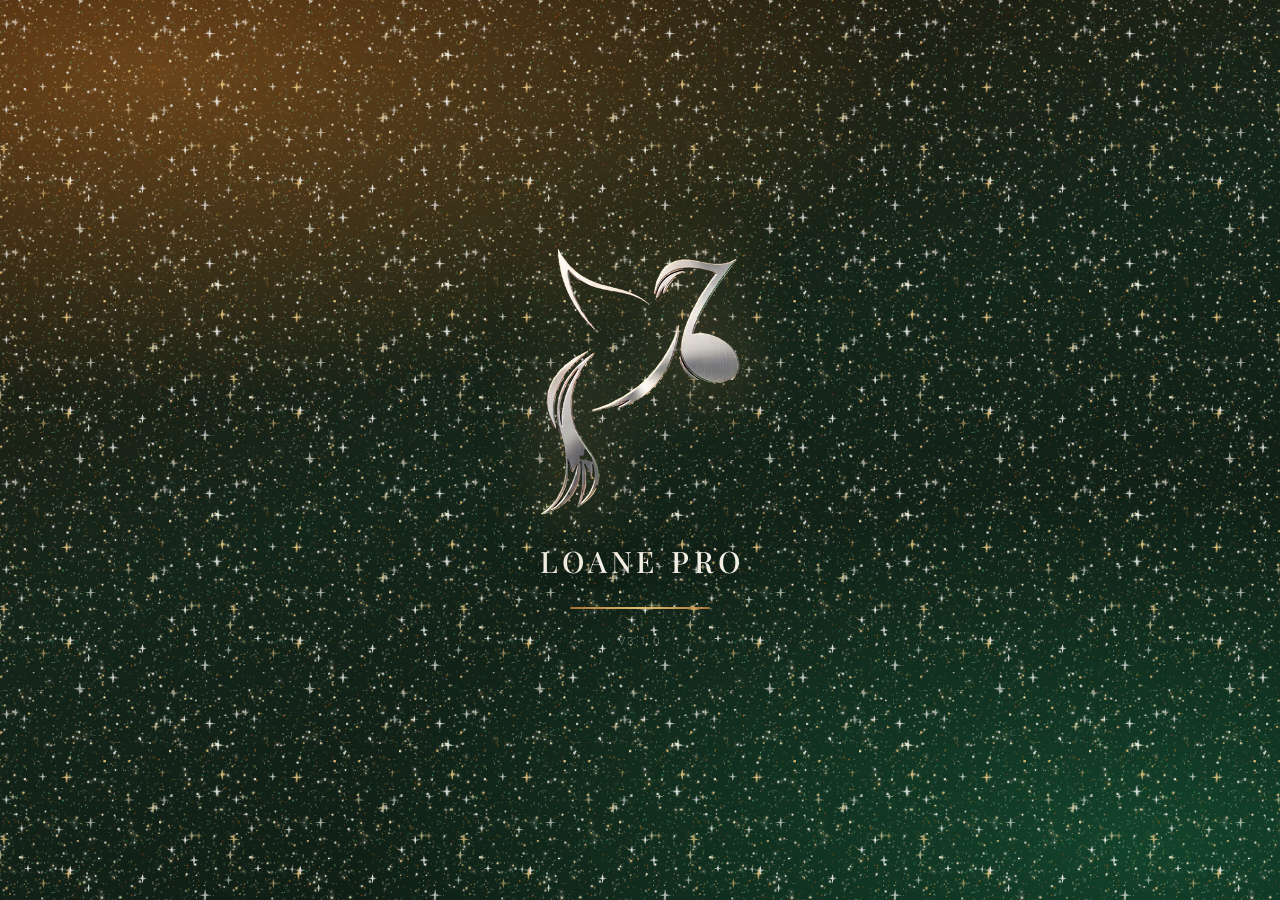
==== commit c046c12d: "Add files via upload" ====
--- a/index.html
+++ b/index.html
@@ -9,11 +9,12 @@
 <meta name="apple-mobile-web-app-title" content="Loane Pro">
 <link rel="apple-touch-icon" href="icons/icon-180-v5.png">
 <link rel="manifest" href="manifest.webmanifest">
-<meta name="theme-color" content="#123D28">
+<meta name="theme-color" content="#0C1A12">
 <link rel="preload" as="image" href="icons/bird.png">
+<link rel="preload" as="image" href="icons/glitter-dark.png">
 <link rel="preconnect" href="https://fonts.googleapis.com">
 <link rel="preconnect" href="https://fonts.gstatic.com" crossorigin>
-<link href="https://fonts.googleapis.com/css2?family=Barlow:wght@400;500;600;700&family=Barlow+Condensed:wght@500;600;700&display=swap" rel="stylesheet">
+<link href="https://fonts.googleapis.com/css2?family=Playfair+Display:wght@500;600;700&family=Jost:wght@300;400;500;600&display=swap" rel="stylesheet">
 <link rel="stylesheet" href="css/app.css">
 </head>
 <body>
--- a/css/app.css
+++ b/css/app.css
@@ -1,448 +1,434 @@
-/* ===== Loane Pro — thème "Pistache & Chrome" ===== */
+/* ===== Loane Pro — thème "Scène & Paillettes" ===== */
 :root{
-  --pist-0:#F6FAEF;            /* pistache très clair */
-  --pist-1:#EAF3DC;
-  --pist-2:#DCE9C6;            /* pistache soutenu */
-  --surface:#FFFFFF;
-  --surface-2:#FBFDF7;
-  --ink:#1D2E22;
-  --ink-soft:#66756A;
-  --ink-dim:#8B998E;
-  --green:#14603A;             /* vert profond du logo */
-  --green-bright:#1E8551;
-  --green-soft:#E4F0E4;
-  --orange:#CE6317;
-  --orange-bright:#EE9130;
-  --orange-soft:#FBEADA;
-  --gold:#B08A2A;
-  --silver:#C7CFC6;
-  --danger:#B03A26;
-  --danger-soft:#FAE5E0;
-  --line:#E2EAD6;
-  --line-soft:#EDF3E4;
+  --bg-0:#0C1A12;
+  --bg-1:#132218;
+  --green:#2E9160;
+  --green-bright:#3FB27A;
+  --green-glass:rgba(38,110,74,.28);      /* vert translucide des cartes */
+  --green-glass-2:rgba(46,132,88,.38);
+  --green-soft:rgba(63,178,122,.18);
+  --orange:#F0912E;
+  --orange-deep:#D2711C;
+  --orange-soft:rgba(240,145,48,.16);
+  --gold:#E3BE72;
+  --gold-soft:rgba(227,190,114,.15);
+  --ink:#F3EFE4;
+  --ink-soft:#AFBCB2;
+  --ink-dim:#87968B;
+  --line:rgba(227,190,114,.16);
+  --line-strong:rgba(227,190,114,.3);
+  --silver:#CBD3CC;
+  --danger:#E4795F;
+  --danger-soft:rgba(228,121,95,.16);
   --radius:18px;
   --safe-b:env(safe-area-inset-bottom,0px);
   --safe-t:env(safe-area-inset-top,0px);
-  --grad-top:linear-gradient(135deg,#1B6E42 0%,#134B2F 55%,#0F3B26 100%);
-  --grad-or:linear-gradient(135deg,#EE9130,#CE6317);
-  --display:"Barlow Condensed","Oswald","Avenir Next Condensed","Helvetica Neue",sans-serif;
-  --body:"Barlow",-apple-system,BlinkMacSystemFont,"Segoe UI",Roboto,sans-serif;
-  --sh-1:0 1px 2px rgba(29,46,34,.04),0 3px 12px rgba(29,46,34,.06);
-  --sh-2:0 4px 8px rgba(29,46,34,.06),0 14px 32px rgba(29,46,34,.09);
+  --scene:
+    radial-gradient(ellipse 90% 55% at 12% 8%, rgba(240,145,48,.34), transparent 66%),
+    radial-gradient(ellipse 95% 60% at 90% 94%, rgba(30,150,95,.32), transparent 66%),
+    linear-gradient(160deg,#2A1A0C 0%,#14251A 46%,#0C1A12 100%);
+  --display:"Playfair Display","Iowan Old Style",Georgia,serif;
+  --body:"Jost",-apple-system,BlinkMacSystemFont,"Segoe UI",Roboto,sans-serif;
+  --sh-1:0 2px 12px rgba(0,0,0,.3);
+  --sh-2:0 10px 30px rgba(0,0,0,.42);
 }
 *{box-sizing:border-box;margin:0;padding:0;-webkit-tap-highlight-color:transparent}
 [hidden]{display:none !important}
 
-html{
-  min-height:100%;
-  background:
-    radial-gradient(ellipse 90% 40% at 88% 0%, rgba(238,145,48,.10), transparent 70%),
-    linear-gradient(168deg,var(--pist-0) 0%,var(--pist-1) 46%,var(--pist-2) 100%);
-  background-attachment:fixed;
-}
+/* le fond de l'app = l'écran de lancement */
+html{min-height:100%;background:var(--scene);background-attachment:fixed}
 body{
-  min-height:100dvh;
-  font-family:var(--body);color:var(--ink);
-  font-size:16px;line-height:1.5;
+  min-height:100dvh;font-family:var(--body);color:var(--ink);
+  font-size:16px;line-height:1.5;font-weight:300;
   overscroll-behavior:none;-webkit-font-smoothing:antialiased;
 }
+body::before{
+  content:"";position:fixed;inset:0;z-index:-1;pointer-events:none;
+  background:url("../icons/glitter-dark.png") repeat 0 0;background-size:250px 250px;
+  animation:twinkle 7s ease-in-out infinite;
+}
+body::after{
+  content:"";position:fixed;inset:0;z-index:-1;pointer-events:none;
+  background:url("../icons/glitter-dark.png") repeat 90px 140px;background-size:390px 390px;opacity:.45;
+  animation:twinkle 9s ease-in-out infinite reverse;
+}
+@keyframes twinkle{0%,100%{opacity:.7}50%{opacity:1}}
+@media (prefers-reduced-motion:reduce){body::before,body::after{animation:none}}
 
 /* ===== Écran de lancement ===== */
 #splash{
   position:fixed;inset:0;z-index:200;
-  display:flex;flex-direction:column;align-items:center;justify-content:center;gap:26px;
-  background:
-    radial-gradient(ellipse 60% 45% at 50% 38%, rgba(180,215,150,.22), transparent 70%),
-    var(--grad-top);
+  display:flex;flex-direction:column;align-items:center;justify-content:center;gap:24px;
+  background:url("../icons/glitter-dark.png") repeat 0 0,var(--scene);
+  background-size:230px 230px,100% 100%,100% 100%,100% 100%;
   transition:opacity .4s ease;
 }
 #splash.hide{opacity:0;pointer-events:none}
 .splash-bird{
-  width:min(50vw,196px);height:auto;
-  filter:drop-shadow(0 14px 34px rgba(0,0,0,.45));
+  width:min(50vw,198px);height:auto;
+  filter:drop-shadow(0 14px 34px rgba(0,0,0,.55)) drop-shadow(0 0 30px rgba(240,190,120,.35));
   animation:bird-in .85s cubic-bezier(.2,.9,.3,1) both;
 }
 @keyframes bird-in{from{opacity:0;transform:translateY(16px) scale(.94)}to{opacity:1;transform:none}}
 .splash-name{
-  font-family:var(--display);color:#F3F8EA;font-size:2.1rem;font-weight:600;
-  letter-spacing:.26em;text-transform:uppercase;padding-left:.26em;line-height:1;
-}
-.splash-bar{width:140px;height:2px;border-radius:99px;overflow:hidden;background:rgba(255,255,255,.2)}
+  font-family:var(--display);color:var(--ink);font-size:1.85rem;font-weight:500;
+  letter-spacing:.16em;text-transform:uppercase;padding-left:.16em;
+  text-shadow:0 2px 20px rgba(0,0,0,.5);
+}
+.splash-bar{width:140px;height:2px;border-radius:99px;overflow:hidden;background:rgba(255,255,255,.16)}
 .splash-bar i{
   display:block;height:100%;width:0;border-radius:99px;
-  background:linear-gradient(90deg,rgba(238,145,48,.5),#F3F8EA,rgba(238,145,48,.5));
+  background:linear-gradient(90deg,rgba(240,145,48,.6),var(--gold),rgba(240,145,48,.6));
   animation:load 1s ease-out forwards;
 }
 @keyframes load{to{width:100%}}
-.splash-version{
-  font-family:var(--display);color:rgba(243,248,234,.55);
-  font-size:.85rem;letter-spacing:.2em;text-transform:uppercase;
-}
+.splash-version{color:rgba(243,239,228,.45);font-size:.72rem;letter-spacing:.18em;text-transform:uppercase}
 @media (prefers-reduced-motion:reduce){.splash-bar i{animation-duration:.01s}.splash-bird{animation:none}}
 
 /* ===== Verrouillage ===== */
 #lock{
   position:fixed;inset:0;z-index:190;
   display:flex;flex-direction:column;align-items:center;justify-content:center;
-  background:radial-gradient(ellipse 60% 45% at 50% 34%, rgba(180,215,150,.2), transparent 70%),var(--grad-top);
-  padding:24px;
-}
-.lock-bird{width:88px;height:auto;filter:drop-shadow(0 10px 26px rgba(0,0,0,.45))}
+  background:url("../icons/glitter-dark.png") repeat 0 0,var(--scene);
+  background-size:230px 230px,100% 100%,100% 100%,100% 100%;padding:24px;
+}
+.lock-bird{width:88px;height:auto;filter:drop-shadow(0 10px 26px rgba(0,0,0,.5))}
 .lock-title{
-  font-family:var(--display);color:#F3F8EA;font-size:1.35rem;margin-top:20px;
-  letter-spacing:.2em;text-transform:uppercase;
+  font-family:var(--display);color:var(--ink);font-size:1.3rem;margin-top:20px;
+  letter-spacing:.14em;text-transform:uppercase;font-weight:500;
 }
 .lock-dots{display:flex;gap:15px;margin:22px 0 6px;min-height:16px}
-.lock-dots i{width:12px;height:12px;border-radius:50%;border:1.5px solid rgba(243,248,234,.6);transition:background .15s}
-.lock-dots i.on{background:var(--orange-bright);border-color:var(--orange-bright)}
-.lock-msg{color:#F5B9A6;font-size:.88rem;min-height:20px;font-weight:600}
+.lock-dots i{width:12px;height:12px;border-radius:50%;border:1.5px solid rgba(243,239,228,.5);transition:background .15s}
+.lock-dots i.on{background:var(--gold);border-color:var(--gold);box-shadow:0 0 12px rgba(227,190,114,.55)}
+.lock-msg{color:var(--danger);font-size:.88rem;min-height:20px;font-weight:500}
 .keypad{display:grid;grid-template-columns:repeat(3,70px);gap:18px;margin-top:16px}
 .keypad button{
-  height:70px;border-radius:50%;border:1px solid rgba(243,248,234,.22);
-  background:rgba(255,255,255,.08);color:#F3F8EA;
-  font-family:var(--display);font-size:1.7rem;font-weight:500;
-  backdrop-filter:blur(8px);transition:background .12s;
-}
-.keypad button:active{background:rgba(255,255,255,.24)}
+  height:70px;border-radius:50%;border:1px solid var(--line);
+  background:var(--green-glass);color:var(--ink);
+  font-family:var(--display);font-size:1.6rem;font-weight:500;
+  backdrop-filter:blur(10px);transition:background .12s;
+}
+.keypad button:active{background:var(--green-glass-2)}
 body.locked .topbar,body.locked main,body.locked .tabbar{filter:blur(18px)}
 
 /* ===== Barre du haut ===== */
 .topbar{
   position:sticky;top:0;z-index:20;
   padding:calc(12px + var(--safe-t)) 20px 13px;
-  background:var(--grad-top);
-  color:#F3F8EA;display:flex;align-items:center;justify-content:space-between;gap:12px;
-  box-shadow:0 4px 20px rgba(15,59,38,.18);
-}
-.topbar::after{
-  content:"";position:absolute;left:0;right:0;bottom:0;height:2px;
-  background:linear-gradient(90deg,transparent,rgba(238,145,48,.75),transparent);
+  background:
+    url("../icons/glitter-dark.png") repeat 0 0,
+    linear-gradient(120deg,rgba(90,52,16,.85),rgba(19,40,28,.88));
+  background-size:190px 190px,100% 100%;
+  backdrop-filter:blur(14px);
+  color:var(--ink);display:flex;align-items:center;justify-content:space-between;gap:12px;
+  border-bottom:1px solid var(--line-strong);
+  box-shadow:0 6px 26px rgba(0,0,0,.35);
 }
 .topbar h1{
-  font-family:var(--display);font-size:1.6rem;font-weight:600;
-  letter-spacing:.13em;text-transform:uppercase;line-height:1.1;
+  font-family:var(--display);font-size:1.5rem;font-weight:600;letter-spacing:.06em;
   min-width:0;overflow:hidden;text-overflow:ellipsis;white-space:nowrap;
+  background:linear-gradient(92deg,#FFF3DF,var(--gold));
+  -webkit-background-clip:text;background-clip:text;color:transparent;
 }
 .topbar-right{display:flex;align-items:center;gap:10px;flex-shrink:0}
 .btn-icon{
-  width:36px;height:36px;border-radius:50%;border:1px solid rgba(243,248,234,.3);
-  background:rgba(255,255,255,.14);color:#F3F8EA;font-size:1.35rem;
-  display:flex;align-items:center;justify-content:center;flex-shrink:0;transition:background .12s;
-}
-.btn-icon:active{background:rgba(255,255,255,.3)}
+  width:36px;height:36px;border-radius:50%;border:1px solid var(--line-strong);
+  background:rgba(240,145,48,.2);color:#FFE9C8;font-size:1.35rem;
+  display:flex;align-items:center;justify-content:center;flex-shrink:0;
+  backdrop-filter:blur(10px);transition:background .12s;
+}
+.btn-icon:active{background:rgba(240,145,48,.4)}
 .cloud-state{
-  font-family:var(--display);font-size:.9rem;font-weight:600;letter-spacing:.06em;
-  padding:3px 10px;border-radius:999px;white-space:nowrap;
-  background:rgba(255,255,255,.14);color:#F3F8EA;border:1px solid rgba(243,248,234,.22);
-}
-.cloud-state.ok{background:rgba(255,255,255,.26)}
-.cloud-state.err{background:rgba(176,58,38,.85);border-color:rgba(255,255,255,.35)}
+  font-size:.78rem;font-weight:500;padding:4px 10px;border-radius:999px;white-space:nowrap;
+  background:var(--green-glass);color:var(--ink);border:1px solid var(--line);
+}
+.cloud-state.ok{background:var(--green-soft);color:var(--green-bright)}
+.cloud-state.err{background:var(--danger-soft);color:var(--danger)}
 
 /* ===== Contenu ===== */
 main{padding:20px 16px calc(96px + var(--safe-b));max-width:600px;margin:0 auto}
 .card{
-  background:var(--surface);border-radius:var(--radius);
+  background:var(--green-glass);border-radius:var(--radius);
   padding:16px 18px;margin-bottom:11px;
-  border:1px solid var(--line-soft);box-shadow:var(--sh-1);
-}
-.card.tappable{transition:transform .12s ease,box-shadow .12s ease}
-.card.tappable:active{transform:scale(.99);box-shadow:var(--sh-2)}
+  border:1px solid var(--line);box-shadow:var(--sh-1);
+  backdrop-filter:blur(16px) saturate(1.2);-webkit-backdrop-filter:blur(16px) saturate(1.2);
+}
+.card.tappable{transition:transform .12s ease,background .12s ease}
+.card.tappable:active{transform:scale(.99);background:var(--green-glass-2)}
 .card.accent{position:relative;overflow:hidden;padding-left:22px}
-.card.accent::before{content:"";position:absolute;left:0;top:0;bottom:0;width:4px;background:var(--grad-or)}
+.card.accent::before{content:"";position:absolute;left:0;top:0;bottom:0;width:3px;background:linear-gradient(180deg,var(--orange),var(--green-bright))}
 h2.section{
-  font-family:var(--display);font-size:1.05rem;font-weight:600;
-  letter-spacing:.13em;text-transform:uppercase;
-  color:var(--green);margin:26px 2px 11px;
-  display:flex;align-items:center;gap:12px;
-}
-h2.section::after{content:"";flex:1;height:1px;background:linear-gradient(90deg,rgba(20,96,58,.28),transparent)}
+  font-family:var(--display);font-size:1.1rem;letter-spacing:.08em;font-weight:500;
+  color:var(--gold);margin:26px 2px 11px;display:flex;align-items:center;gap:12px;
+}
+h2.section::after{content:"";flex:1;height:1px;background:linear-gradient(90deg,var(--line-strong),transparent)}
 .empty{text-align:center;color:var(--ink-soft);padding:52px 24px}
 .empty .big{
   width:76px;height:76px;margin:0 auto 18px;border-radius:50%;
   display:flex;align-items:center;justify-content:center;font-size:1.9rem;
-  background:linear-gradient(140deg,var(--orange-soft),var(--green-soft));
-  border:1px solid var(--line);
-}
-.empty-title{
-  font-family:var(--display);font-size:1.35rem;font-weight:600;letter-spacing:.09em;
-  text-transform:uppercase;color:var(--ink);margin-bottom:5px;
-}
+  background:radial-gradient(circle at 35% 30%, rgba(240,145,48,.28), rgba(46,145,96,.2));
+  border:1px solid var(--line-strong);box-shadow:0 0 28px rgba(240,145,48,.14);
+}
+.empty-title{font-family:var(--display);font-size:1.3rem;font-weight:500;color:var(--ink);margin-bottom:6px}
 
 .row{display:flex;align-items:center;gap:13px}
 .row .grow{flex:1;min-width:0}
-.title{font-weight:600;letter-spacing:.005em}
-.sub{font-size:.85rem;color:var(--ink-soft);line-height:1.4}
+.title{font-weight:500;color:var(--ink)}
+.sub{font-size:.84rem;color:var(--ink-soft);line-height:1.4;font-weight:300}
 .right{text-align:right;flex-shrink:0}
-.chev{color:var(--silver);font-size:1.1rem;flex-shrink:0}
+.chev{color:var(--ink-dim);font-size:1.1rem;flex-shrink:0}
 
 .avatar{
   width:46px;height:46px;border-radius:50%;flex-shrink:0;
-  background:linear-gradient(140deg,var(--orange-soft),var(--green-soft));
-  color:var(--green);display:flex;align-items:center;justify-content:center;
-  font-family:var(--display);font-weight:600;font-size:1.25rem;letter-spacing:.06em;
-  object-fit:cover;overflow:hidden;border:1px solid var(--line);
+  background:radial-gradient(circle at 35% 30%, rgba(240,145,48,.35), rgba(46,145,96,.28));
+  color:var(--gold);display:flex;align-items:center;justify-content:center;
+  font-family:var(--display);font-weight:600;font-size:1.1rem;
+  object-fit:cover;overflow:hidden;border:1px solid var(--line-strong);
 }
 img.avatar{object-fit:cover}
-.avatar.big{width:88px;height:88px;font-size:2.1rem;box-shadow:var(--sh-1)}
+.avatar.big{width:88px;height:88px;font-size:1.9rem;box-shadow:0 10px 28px rgba(0,0,0,.4)}
 
 .badge{
   display:inline-block;padding:3px 11px;border-radius:999px;
-  font-family:var(--display);font-size:.85rem;font-weight:600;letter-spacing:.06em;
-  text-transform:uppercase;white-space:nowrap;
-}
-.badge.ok{background:var(--green-soft);color:var(--green)}
-.badge.due{background:var(--danger-soft);color:var(--danger)}
-.badge.info{background:var(--green-soft);color:var(--green)}
-.badge.gold{background:var(--orange-soft);color:var(--orange)}
-.badge.warn{background:#FBF1DC;color:#8A6410}
-.badge.ghost{background:var(--pist-1);color:var(--ink-soft)}
+  font-size:.72rem;font-weight:500;letter-spacing:.04em;white-space:nowrap;
+}
+.badge.ok{background:var(--green-soft);color:var(--green-bright);border:1px solid rgba(63,178,122,.3)}
+.badge.due{background:var(--danger-soft);color:var(--danger);border:1px solid rgba(228,121,95,.3)}
+.badge.info{background:var(--green-soft);color:var(--green-bright)}
+.badge.gold{background:var(--orange-soft);color:var(--orange);border:1px solid rgba(240,145,48,.3)}
+.badge.warn{background:var(--gold-soft);color:var(--gold);border:1px solid rgba(227,190,114,.28)}
+.badge.ghost{background:rgba(255,255,255,.06);color:var(--ink-soft);border:1px solid var(--line)}
 
 .btn{
   display:block;width:100%;padding:14px;border-radius:14px;border:none;
-  font-family:var(--display);font-size:1.08rem;font-weight:600;
-  letter-spacing:.09em;text-transform:uppercase;text-align:center;
-  background:var(--grad-or);color:#FFF8F0;margin-top:11px;
-  box-shadow:0 3px 12px rgba(206,99,23,.22);transition:transform .1s,opacity .1s;
-}
-.btn.secondary{background:var(--green-soft);color:var(--green);box-shadow:none}
-.btn.danger{background:var(--danger-soft);color:var(--danger);box-shadow:none}
-.btn.gold{background:linear-gradient(135deg,#1E8551,#14603A);color:#F3F8EA;box-shadow:0 3px 12px rgba(20,96,58,.22)}
+  font-family:var(--body);font-size:1rem;font-weight:500;letter-spacing:.03em;text-align:center;
+  background:linear-gradient(135deg,#F0912E,#C9651A);color:#221206;margin-top:11px;
+  box-shadow:0 4px 16px rgba(240,145,48,.22);transition:transform .1s,opacity .1s;
+}
+.btn.secondary{background:var(--green-glass-2);color:var(--ink);border:1px solid var(--line);box-shadow:none}
+.btn.danger{background:var(--danger-soft);color:var(--danger);border:1px solid rgba(228,121,95,.28);box-shadow:none}
+.btn.gold{background:linear-gradient(135deg,#3FB27A,#1E7A4E);color:#062015;box-shadow:0 4px 16px rgba(46,145,96,.24)}
 .btn.ghost{background:transparent;color:var(--ink-soft);border:1px solid var(--line);box-shadow:none}
 .btn:active{opacity:.9;transform:translateY(1px)}
 .btn-inline{
-  border:1px solid var(--line);background:var(--surface);color:var(--green);
-  padding:8px 16px;border-radius:999px;font-family:var(--display);
-  font-weight:600;font-size:.95rem;letter-spacing:.06em;text-transform:uppercase;
+  border:1px solid var(--line);background:var(--green-glass);color:var(--ink);
+  padding:8px 16px;border-radius:999px;font-weight:500;font-size:.86rem;
 }
 
 label.field{display:block;margin-bottom:14px}
 label.field span{
-  display:block;font-family:var(--display);font-size:.88rem;font-weight:600;
-  color:var(--ink-soft);margin-bottom:6px;letter-spacing:.11em;text-transform:uppercase;
+  display:block;font-size:.74rem;font-weight:500;color:var(--gold);
+  margin-bottom:6px;letter-spacing:.1em;text-transform:uppercase;
 }
 input,select,textarea{
   width:100%;padding:13px;border:1px solid var(--line);border-radius:12px;
-  font-size:1rem;background:#fff;color:var(--ink);font-family:var(--body);
+  font-size:1rem;background:rgba(255,255,255,.05);color:var(--ink);
+  font-family:var(--body);font-weight:400;
   appearance:none;-webkit-appearance:none;transition:border-color .12s,box-shadow .12s;
 }
 input::placeholder,textarea::placeholder{color:var(--ink-dim)}
-select{background:#fff url("data:image/svg+xml,%3Csvg xmlns='http://www.w3.org/2000/svg' width='12' height='8'%3E%3Cpath d='M1 1l5 5 5-5' stroke='%2366756A' stroke-width='2' fill='none'/%3E%3C/svg%3E") no-repeat right 13px center}
+select{background:rgba(19,34,24,.95) url("data:image/svg+xml,%3Csvg xmlns='http://www.w3.org/2000/svg' width='12' height='8'%3E%3Cpath d='M1 1l5 5 5-5' stroke='%23AFBCB2' stroke-width='2' fill='none'/%3E%3C/svg%3E") no-repeat right 13px center}
+option{background:#132218;color:var(--ink)}
 textarea{min-height:92px;resize:vertical}
-input:focus,select:focus,textarea:focus{
-  outline:none;border-color:var(--orange-bright);box-shadow:0 0 0 3px rgba(238,145,48,.16);
-}
+input:focus,select:focus,textarea:focus{outline:none;border-color:var(--orange);box-shadow:0 0 0 3px rgba(240,145,48,.16)}
+input[type="date"],input[type="time"]{color-scheme:dark}
 .field-row{display:flex;gap:10px}
 .field-row label.field{flex:1}
 
+/* interrupteur payant / offert */
+.switch{
+  display:flex;align-items:center;gap:12px;margin-bottom:14px;
+  background:rgba(255,255,255,.045);border:1px solid var(--line);
+  border-radius:14px;padding:12px 14px;
+}
+.switch input{display:none}
+.switch .track{
+  width:50px;height:29px;border-radius:99px;flex-shrink:0;position:relative;
+  background:rgba(255,255,255,.12);border:1px solid var(--line);transition:background .18s;
+}
+.switch .track::after{
+  content:"";position:absolute;top:2px;left:2px;width:23px;height:23px;border-radius:50%;
+  background:var(--ink-soft);transition:transform .18s,background .18s;
+}
+.switch input:checked + .track{background:linear-gradient(135deg,#F0912E,#C9651A);border-color:transparent}
+.switch input:checked + .track::after{transform:translateX(21px);background:#FFF6E8}
+.switch .lbl{flex:1;font-weight:500}
+.switch .lbl small{display:block;font-size:.78rem;color:var(--ink-soft);font-weight:300}
+
 /* recherche */
 .search{position:relative;margin-bottom:14px}
-.search input{padding-left:40px;background:#fff;border-radius:999px}
+.search input{padding-left:42px;border-radius:999px}
 .search::before{
-  content:"";position:absolute;left:15px;top:50%;width:15px;height:15px;
+  content:"";position:absolute;left:16px;top:50%;width:15px;height:15px;
   transform:translateY(-50%);pointer-events:none;
-  background:no-repeat center/contain url("data:image/svg+xml,%3Csvg xmlns='http://www.w3.org/2000/svg' viewBox='0 0 24 24' fill='none' stroke='%2366756A' stroke-width='2.2' stroke-linecap='round'%3E%3Ccircle cx='11' cy='11' r='7'/%3E%3Cpath d='M20 20l-3.6-3.6'/%3E%3C/svg%3E");
+  background:no-repeat center/contain url("data:image/svg+xml,%3Csvg xmlns='http://www.w3.org/2000/svg' viewBox='0 0 24 24' fill='none' stroke='%23AFBCB2' stroke-width='2.2' stroke-linecap='round'%3E%3Ccircle cx='11' cy='11' r='7'/%3E%3Cpath d='M20 20l-3.6-3.6'/%3E%3C/svg%3E");
 }
 .search-count{font-size:.8rem;color:var(--ink-soft);margin:-6px 4px 10px}
 
-#sheet-backdrop{position:fixed;inset:0;background:rgba(20,45,30,.42);z-index:40;backdrop-filter:blur(3px)}
+#sheet-backdrop{position:fixed;inset:0;background:rgba(0,0,0,.6);z-index:40;backdrop-filter:blur(4px)}
 .sheet{
   position:fixed;left:0;right:0;bottom:0;z-index:50;
-  background:var(--pist-0);border-radius:24px 24px 0 0;
+  background:linear-gradient(180deg,#1A2A1F,#101C15);
+  border-radius:24px 24px 0 0;border-top:1px solid var(--line-strong);
   padding:12px 20px calc(22px + var(--safe-b));
-  max-height:88vh;overflow-y:auto;
-  box-shadow:0 -10px 40px rgba(20,45,30,.2);
+  max-height:88vh;overflow-y:auto;box-shadow:0 -14px 44px rgba(0,0,0,.55);
   animation:up .26s cubic-bezier(.2,.85,.3,1);
 }
-.sheet::before{content:"";position:absolute;left:0;right:0;top:0;height:3px;background:var(--grad-or);border-radius:24px 24px 0 0}
+.sheet::before{content:"";position:absolute;left:0;right:0;top:0;height:2px;background:linear-gradient(90deg,var(--orange),var(--green-bright))}
 @keyframes up{from{transform:translateY(56px);opacity:0}to{transform:none;opacity:1}}
 @media (prefers-reduced-motion:reduce){.sheet{animation:none}}
-.sheet .handle{width:36px;height:4px;border-radius:2px;background:var(--silver);margin:6px auto 16px}
-.sheet h3{
-  font-family:var(--display);font-size:1.5rem;font-weight:600;
-  letter-spacing:.1em;text-transform:uppercase;margin-bottom:18px;color:var(--green);
-}
+.sheet .handle{width:36px;height:4px;border-radius:2px;background:var(--line-strong);margin:6px auto 16px}
+.sheet h3{font-family:var(--display);font-size:1.35rem;font-weight:500;letter-spacing:.05em;margin-bottom:18px;color:var(--gold)}
 
 /* ===== Onglets ===== */
 .tabbar{
   position:fixed;left:0;right:0;bottom:0;z-index:30;
-  display:flex;background:rgba(246,250,239,.94);
-  backdrop-filter:blur(20px) saturate(1.3);-webkit-backdrop-filter:blur(20px) saturate(1.3);
-  border-top:1px solid var(--line);
-  padding:7px 2px calc(3px + var(--safe-b));
+  display:flex;background:rgba(12,26,18,.86);
+  backdrop-filter:blur(24px) saturate(1.3);-webkit-backdrop-filter:blur(24px) saturate(1.3);
+  border-top:1px solid var(--line);padding:7px 2px calc(3px + var(--safe-b));
 }
 .tab{
   flex:1;border:none;background:none;color:var(--ink-dim);
   display:flex;flex-direction:column;align-items:center;gap:3px;
   padding:5px 0 4px;transition:color .18s ease;
 }
-.tab span{
-  font-family:var(--display);font-size:.74rem;font-weight:600;
-  letter-spacing:.06em;text-transform:uppercase;
-}
+.tab span{font-size:.62rem;font-weight:500;letter-spacing:.03em}
 .tab .tab-ico{width:23px;height:23px;transition:transform .2s cubic-bezier(.3,1.4,.6,1)}
 .tab.active{color:var(--orange)}
-.tab.active .tab-ico{transform:translateY(-1px) scale(1.08)}
+.tab.active .tab-ico{transform:translateY(-1px) scale(1.08);filter:drop-shadow(0 0 8px rgba(240,145,48,.45))}
 
 .day-head{
-  font-family:var(--display);font-weight:600;font-size:1.05rem;
-  letter-spacing:.1em;text-transform:uppercase;
-  margin:22px 2px 9px;color:var(--green);display:flex;align-items:baseline;gap:9px;
-}
-.day-head .today{color:var(--orange);font-size:.9rem}
-.lesson-time{
-  font-family:var(--display);font-weight:600;color:var(--green);min-width:50px;
-  font-variant-numeric:tabular-nums;font-size:1.05rem;letter-spacing:.04em;
-}
+  font-family:var(--display);font-weight:500;font-size:1.05rem;letter-spacing:.05em;
+  margin:22px 2px 9px;color:var(--gold);display:flex;align-items:baseline;gap:9px;text-transform:capitalize;
+}
+.day-head .today{color:var(--orange);font-size:.82rem;font-family:var(--body);font-weight:500;text-transform:none}
+.lesson-time{font-weight:500;color:var(--green-bright);min-width:50px;font-variant-numeric:tabular-nums;font-size:.96rem}
 .gcal-dot{color:var(--orange);font-size:.65rem}
 
 .note{position:relative;padding-left:15px;margin-bottom:11px}
-.note::before{content:"";position:absolute;left:0;top:5px;bottom:5px;width:3px;border-radius:3px;background:var(--grad-or)}
+.note::before{content:"";position:absolute;left:0;top:5px;bottom:5px;width:2px;border-radius:2px;background:linear-gradient(180deg,var(--orange),var(--green-bright))}
 .note p{white-space:pre-wrap}
 
 #toast{
   position:fixed;left:50%;bottom:calc(106px + var(--safe-b));transform:translateX(-50%);
-  background:#16351F;color:#F3F8EA;padding:12px 22px;border-radius:999px;
-  font-size:.9rem;font-weight:500;z-index:60;white-space:nowrap;
-  box-shadow:0 8px 26px rgba(20,45,30,.32);
+  background:rgba(16,30,22,.97);color:var(--ink);padding:12px 22px;border-radius:999px;
+  font-size:.9rem;font-weight:400;z-index:60;white-space:nowrap;
+  box-shadow:0 10px 30px rgba(0,0,0,.5);border:1px solid var(--line-strong);backdrop-filter:blur(10px);
 }
 
 .stat-grid{display:grid;grid-template-columns:1fr 1fr;gap:10px;margin-bottom:16px}
 .stat{
-  background:var(--surface);border:1px solid var(--line-soft);
-  border-radius:15px;padding:15px 10px;text-align:center;box-shadow:var(--sh-1);
-}
-.stat b{
-  display:block;font-family:var(--display);font-size:1.85rem;color:var(--green);
-  font-weight:600;font-variant-numeric:tabular-nums;letter-spacing:.02em;line-height:1.1;
-}
-.stat span{
-  font-family:var(--display);font-size:.82rem;color:var(--ink-soft);
-  font-weight:600;text-transform:uppercase;letter-spacing:.1em;
-}
-.stat.hi{background:var(--grad-top);border:none;box-shadow:0 4px 16px rgba(15,59,38,.2)}
-.stat.hi b{color:#F3F8EA}
-.stat.hi span{color:rgba(243,248,234,.72)}
+  background:var(--green-glass);border:1px solid var(--line);
+  border-radius:15px;padding:15px 10px;text-align:center;backdrop-filter:blur(14px);
+}
+.stat b{display:block;font-family:var(--display);font-size:1.6rem;color:var(--ink);font-weight:500;font-variant-numeric:tabular-nums}
+.stat span{font-size:.68rem;color:var(--ink-soft);font-weight:500;text-transform:uppercase;letter-spacing:.09em}
+.stat.hi{
+  background:linear-gradient(135deg,rgba(240,145,48,.26),rgba(46,145,96,.24));
+  border-color:var(--line-strong);
+}
+.stat.hi b{color:var(--gold)}
 
 .tag{
   display:inline-block;background:var(--orange-soft);color:var(--orange);
-  border-radius:7px;padding:2px 9px;font-size:.78rem;font-weight:600;margin:2px 4px 2px 0;
-}
-.tag.g{background:var(--green-soft);color:var(--green)}
-hr.staff{border:none;height:1px;margin:15px 0;background:linear-gradient(90deg,transparent,var(--line),transparent)}
-a.filelink{color:var(--green);font-weight:600;text-decoration:none;display:block;padding:8px 0}
+  border:1px solid rgba(240,145,48,.26);border-radius:7px;padding:2px 9px;
+  font-size:.76rem;font-weight:500;margin:2px 4px 2px 0;
+}
+.tag.g{background:var(--green-soft);color:var(--green-bright);border-color:rgba(63,178,122,.28)}
+hr.staff{border:none;height:1px;margin:15px 0;background:linear-gradient(90deg,transparent,var(--line-strong),transparent)}
+a.filelink{color:var(--gold);font-weight:500;text-decoration:none;display:block;padding:8px 0}
 
 .seg{
-  display:flex;gap:3px;margin-bottom:16px;
-  background:rgba(255,255,255,.75);padding:4px;border-radius:14px;
-  border:1px solid var(--line-soft);box-shadow:var(--sh-1);
+  display:flex;gap:3px;margin-bottom:16px;background:rgba(255,255,255,.05);
+  padding:4px;border-radius:14px;border:1px solid var(--line);
 }
 .seg button{
   flex:1;padding:9px 6px;border:none;background:none;border-radius:11px;
-  font-family:var(--display);font-weight:600;font-size:.95rem;
-  letter-spacing:.08em;text-transform:uppercase;color:var(--ink-soft);
+  font-family:var(--body);font-weight:500;font-size:.86rem;color:var(--ink-soft);
   transition:color .15s,background .15s;
 }
-.seg button.on{background:var(--green);color:#F3F8EA}
-
-.editrow{display:flex;align-items:center;gap:10px;padding:11px 0;border-bottom:1px solid var(--line-soft)}
+.seg button.on{background:linear-gradient(135deg,#F0912E,#C9651A);color:#221206}
+
+.editrow{display:flex;align-items:center;gap:10px;padding:11px 0;border-bottom:1px solid var(--line)}
 .editrow:last-of-type{border-bottom:none}
 .editrow .grow{flex:1;min-width:0}
 .icon-btn{
-  border:none;background:var(--danger-soft);color:var(--danger);
-  width:32px;height:32px;border-radius:10px;font-size:.95rem;flex-shrink:0;font-weight:700;
-}
-.icon-btn.edit{background:var(--green-soft);color:var(--green)}
+  border:1px solid rgba(228,121,95,.28);background:var(--danger-soft);color:var(--danger);
+  width:32px;height:32px;border-radius:10px;font-size:.95rem;flex-shrink:0;font-weight:600;
+}
+.icon-btn.edit{background:var(--green-soft);color:var(--green-bright);border-color:rgba(63,178,122,.28)}
 
 /* ===== Agenda ===== */
 .cal-nav{
   display:flex;align-items:center;gap:10px;margin-bottom:16px;
-  background:var(--surface);border:1px solid var(--line-soft);
-  border-radius:14px;padding:7px 8px;box-shadow:var(--sh-1);
-}
-.cal-label{
-  flex:1;text-align:center;font-family:var(--display);font-size:1.1rem;font-weight:600;
-  color:var(--green);text-transform:uppercase;letter-spacing:.09em;
-}
+  background:var(--green-glass);border:1px solid var(--line);
+  border-radius:14px;padding:7px 8px;backdrop-filter:blur(14px);
+}
+.cal-label{flex:1;text-align:center;font-family:var(--display);font-size:1.05rem;font-weight:500;color:var(--gold);text-transform:capitalize}
 .nav-btn{
-  width:36px;height:36px;border-radius:11px;border:none;flex-shrink:0;
-  background:var(--green-soft);color:var(--green);font-size:1.25rem;font-weight:600;
+  width:36px;height:36px;border-radius:11px;border:1px solid var(--line);flex-shrink:0;
+  background:rgba(255,255,255,.06);color:var(--ink);font-size:1.25rem;
 }
 .nav-btn:active{background:var(--orange-soft);color:var(--orange)}
 
 .week-list{margin-top:2px}
 .week-day{margin-bottom:18px}
-.week-head{
-  display:flex;align-items:baseline;justify-content:space-between;
-  padding:0 2px 7px;border-bottom:1px solid var(--line);margin-bottom:9px;
-}
-.week-dow{
-  font-family:var(--display);font-size:1.05rem;font-weight:600;color:var(--green);
-  text-transform:uppercase;letter-spacing:.1em;
-}
-.week-num{font-size:.85rem;color:var(--ink-soft);font-weight:600;font-variant-numeric:tabular-nums}
-.week-day.now .week-head{border-bottom-color:var(--orange-bright)}
+.week-head{display:flex;align-items:baseline;justify-content:space-between;padding:0 2px 7px;border-bottom:1px solid var(--line);margin-bottom:9px}
+.week-dow{font-family:var(--display);font-size:1.05rem;font-weight:500;color:var(--gold);text-transform:capitalize}
+.week-num{font-size:.8rem;color:var(--ink-dim);font-variant-numeric:tabular-nums}
+.week-day.now .week-head{border-bottom-color:rgba(240,145,48,.45)}
 .week-day.now .week-dow{color:var(--orange)}
 .week-empty{color:var(--ink-dim);padding:2px 4px 8px;font-size:.9rem}
 
 .cal-grid{
   display:grid;grid-template-columns:24px repeat(7,1fr);gap:3px;
-  background:var(--surface);border:1px solid var(--line-soft);
-  border-radius:16px;padding:12px 9px;box-shadow:var(--sh-1);margin-bottom:8px;
-}
-.cal-corner,.cal-dow{
-  text-align:center;font-family:var(--display);font-size:.82rem;font-weight:600;
-  color:var(--ink-soft);text-transform:uppercase;letter-spacing:.06em;padding-bottom:5px;
-}
-.cal-corner{color:var(--orange)}
-.cal-week{
-  display:flex;align-items:center;justify-content:center;
-  font-family:var(--display);font-size:.78rem;font-weight:600;color:var(--orange);
-  font-variant-numeric:tabular-nums;
-}
+  background:var(--green-glass);border:1px solid var(--line);
+  border-radius:16px;padding:12px 9px;margin-bottom:8px;backdrop-filter:blur(14px);
+}
+.cal-corner,.cal-dow{text-align:center;font-size:.68rem;font-weight:500;color:var(--ink-soft);text-transform:uppercase;letter-spacing:.06em;padding-bottom:5px}
+.cal-corner{color:var(--gold)}
+.cal-week{display:flex;align-items:center;justify-content:center;font-size:.66rem;font-weight:500;color:var(--gold);opacity:.8;font-variant-numeric:tabular-nums}
 .cal-cell{
   aspect-ratio:1;display:flex;flex-direction:column;align-items:center;justify-content:center;
-  gap:3px;border-radius:11px;font-size:.9rem;font-weight:500;
+  gap:3px;border-radius:11px;font-size:.88rem;font-weight:400;
   font-variant-numeric:tabular-nums;color:var(--ink);transition:background .12s;
 }
-.cal-cell.out{color:var(--ink-dim);opacity:.5}
-.cal-cell.now{background:var(--orange-soft);color:var(--orange);font-weight:700}
-.cal-cell.sel{background:var(--green);color:#F3F8EA;font-weight:700}
-.cal-cell.sel .dots i{background:#F3F8EA !important}
-.cal-cell:active{background:var(--green-soft)}
+.cal-cell.out{color:var(--ink-dim);opacity:.42}
+.cal-cell.now{background:var(--orange-soft);color:var(--orange);font-weight:600;border:1px solid rgba(240,145,48,.3)}
+.cal-cell.sel{background:linear-gradient(135deg,#F0912E,#C9651A);color:#221206;font-weight:600}
+.cal-cell.sel .dots i{background:#221206 !important}
+.cal-cell:active{background:rgba(255,255,255,.08)}
 .dots{display:flex;gap:2px;height:5px}
-.dots i{width:5px;height:5px;border-radius:50%;background:var(--green)}
-.dots i.k-cours{background:var(--green)}
-.dots i.k-repetition{background:#B08A2A}
+.dots i{width:5px;height:5px;border-radius:50%;background:var(--green-bright)}
+.dots i.k-cours{background:var(--green-bright)}
+.dots i.k-repetition{background:var(--gold)}
 .dots i.k-concert{background:var(--orange)}
-.dots i.k-autre{background:var(--silver)}
-.dots i.k-gcal{background:var(--orange-bright)}
+.dots i.k-autre{background:var(--ink-dim)}
+.dots i.k-gcal{background:var(--orange)}
 
 /* ===== Réglages ===== */
 .cat{
   display:flex;align-items:center;gap:14px;width:100%;text-align:left;
-  background:var(--surface);border:1px solid var(--line-soft);border-radius:var(--radius);
-  padding:15px 16px;margin-bottom:10px;color:var(--ink);box-shadow:var(--sh-1);
-  transition:transform .12s,box-shadow .12s;
-}
-.cat:active{transform:scale(.99);box-shadow:var(--sh-2)}
+  background:var(--green-glass);border:1px solid var(--line);border-radius:var(--radius);
+  padding:15px 16px;margin-bottom:10px;color:var(--ink);backdrop-filter:blur(14px);
+  transition:transform .12s,background .12s;
+}
+.cat:active{transform:scale(.99);background:var(--green-glass-2)}
 .cat .cat-ico{
   width:40px;height:40px;border-radius:12px;flex-shrink:0;
   display:flex;align-items:center;justify-content:center;font-size:1.15rem;
-  background:linear-gradient(140deg,var(--orange-soft),var(--green-soft));
+  background:radial-gradient(circle at 35% 30%, rgba(240,145,48,.3), rgba(46,145,96,.22));
+  border:1px solid var(--line);
 }
 .cat .grow{flex:1;min-width:0}
-.cat .title{font-family:var(--display);font-size:1.15rem;letter-spacing:.06em;text-transform:uppercase}
-
-.dtable{width:100%;border-collapse:collapse;font-size:.9rem}
-.dtable th{
-  text-align:left;font-family:var(--display);font-size:.82rem;text-transform:uppercase;
-  letter-spacing:.08em;color:var(--ink-soft);font-weight:600;padding:0 6px 8px;
-  border-bottom:1px solid var(--line);
-}
+.cat .title{font-family:var(--display);font-size:1.1rem;font-weight:500}
+
+.dtable{width:100%;border-collapse:collapse;font-size:.9rem;color:var(--ink)}
+.dtable th{text-align:left;font-size:.7rem;text-transform:uppercase;letter-spacing:.07em;color:var(--gold);font-weight:500;padding:0 6px 8px;border-bottom:1px solid var(--line-strong)}
 .dtable th.num,.dtable td.num{text-align:right;font-variant-numeric:tabular-nums}
-.dtable td{padding:11px 6px;border-bottom:1px solid var(--line-soft)}
+.dtable td{padding:11px 6px;border-bottom:1px solid var(--line)}
 .dtable tr:last-child td{border-bottom:none}
-.dtable tr.tap:active td{background:var(--green-soft)}
-.dtable .ecart{color:var(--danger);font-weight:700}
-.dtable .egal{color:var(--green);font-weight:700}
+.dtable tr.tap:active td{background:rgba(255,255,255,.06)}
+.dtable .ecart{color:var(--danger);font-weight:600}
+.dtable .egal{color:var(--green-bright);font-weight:600}
 .json-edit{font-family:ui-monospace,Menlo,Consolas,monospace;font-size:.8rem;min-height:230px;line-height:1.45}
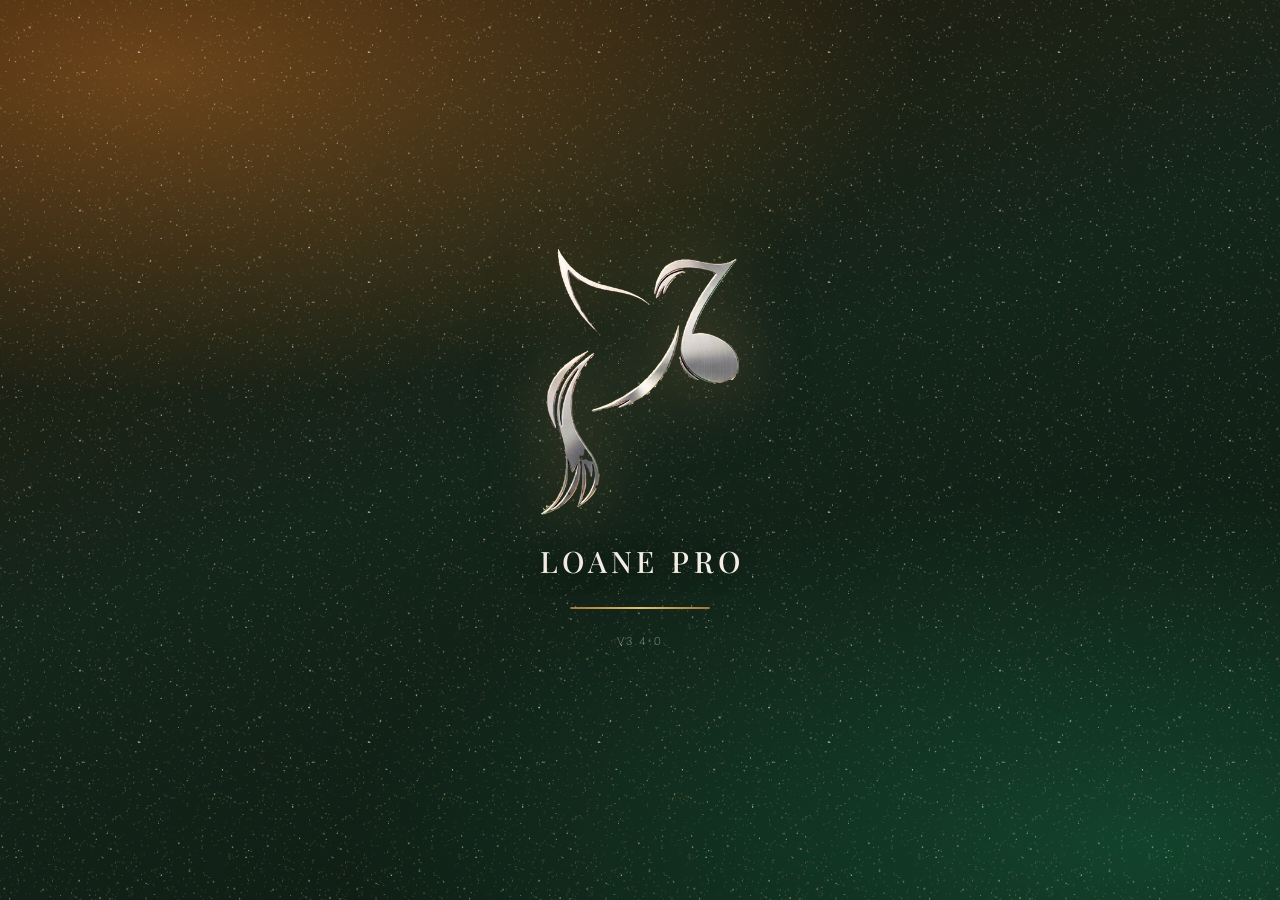
==== commit 16944d32: "Add files via upload" ====
--- a/index.html
+++ b/index.html
@@ -45,6 +45,7 @@
   <h1 id="page-title">Agenda</h1>
   <div class="topbar-right">
     <span id="cloud-state" class="cloud-state" hidden></span>
+    <button id="topbar-undo" class="btn-icon" hidden title="Annuler">↺</button>
     <button id="topbar-action" class="btn-icon" hidden>＋</button>
   </div>
 </header>
--- a/css/app.css
+++ b/css/app.css
@@ -115,14 +115,10 @@
 .topbar{
   position:sticky;top:0;z-index:20;
   padding:calc(12px + var(--safe-t)) 20px 13px;
-  background:
-    url("../icons/glitter-dark.png") repeat 0 0,
-    linear-gradient(120deg,rgba(90,52,16,.85),rgba(19,40,28,.88));
-  background-size:190px 190px,100% 100%;
-  backdrop-filter:blur(14px);
+  background:rgba(12,26,18,.86);
+  backdrop-filter:blur(24px) saturate(1.3);-webkit-backdrop-filter:blur(24px) saturate(1.3);
   color:var(--ink);display:flex;align-items:center;justify-content:space-between;gap:12px;
-  border-bottom:1px solid var(--line-strong);
-  box-shadow:0 6px 26px rgba(0,0,0,.35);
+  border-bottom:1px solid var(--line);
 }
 .topbar h1{
   font-family:var(--display);font-size:1.5rem;font-weight:600;letter-spacing:.06em;
@@ -432,3 +428,67 @@
 .dtable .ecart{color:var(--danger);font-weight:600}
 .dtable .egal{color:var(--green-bright);font-weight:600}
 .json-edit{font-family:ui-monospace,Menlo,Consolas,monospace;font-size:.8rem;min-height:230px;line-height:1.45}
+
+/* ===== Lisibilité : un fond derrière chaque texte posé sur les paillettes ===== */
+.seg{
+  background:var(--green-glass);backdrop-filter:blur(16px) saturate(1.2);
+  -webkit-backdrop-filter:blur(16px) saturate(1.2);border-color:var(--line);
+}
+.day-head{
+  display:inline-flex;align-items:baseline;gap:9px;
+  background:var(--green-glass);backdrop-filter:blur(14px);-webkit-backdrop-filter:blur(14px);
+  border:1px solid var(--line);border-radius:12px;padding:7px 14px;
+  margin:22px 0 10px;
+}
+h2.section{
+  display:inline-flex;align-items:center;
+  background:var(--green-glass);backdrop-filter:blur(14px);-webkit-backdrop-filter:blur(14px);
+  border:1px solid var(--line);border-radius:12px;padding:7px 15px;
+  margin:26px 0 11px;
+}
+h2.section::after{display:none}
+.search-count{
+  display:inline-block;background:var(--green-glass);border:1px solid var(--line);
+  border-radius:9px;padding:4px 11px;margin:-4px 0 12px;backdrop-filter:blur(12px);
+}
+.empty{
+  background:var(--green-glass);border:1px solid var(--line);border-radius:var(--radius);
+  padding:42px 24px;backdrop-filter:blur(16px);-webkit-backdrop-filter:blur(16px);
+}
+.week-head{
+  background:var(--green-glass);border:1px solid var(--line);border-radius:12px;
+  padding:9px 14px;margin-bottom:10px;backdrop-filter:blur(14px);
+  border-bottom:1px solid var(--line);
+}
+.week-day.now .week-head{border-color:rgba(240,145,48,.4)}
+.week-empty{
+  background:var(--green-glass);border:1px solid var(--line);border-radius:12px;
+  padding:11px 16px;backdrop-filter:blur(12px);
+}
+/* les textes libres posés directement sur le fond */
+main > .sub{
+  display:block;background:var(--green-glass);border:1px solid var(--line);
+  border-radius:12px;padding:11px 15px;margin-bottom:11px;backdrop-filter:blur(12px);
+}
+.btn.secondary,.btn.danger,.btn.ghost{backdrop-filter:blur(14px);-webkit-backdrop-filter:blur(14px)}
+
+/* ===== Glissement latéral pour supprimer ===== */
+.swipe{position:relative;overflow:hidden;border-radius:var(--radius);margin-bottom:11px}
+.swipe .card{margin-bottom:0}
+.swipe-del{
+  position:absolute;top:0;right:0;bottom:0;width:96px;border:none;
+  background:linear-gradient(135deg,#C4503A,#9B3524);color:#FFF1EC;
+  font-family:var(--body);font-size:.86rem;font-weight:500;letter-spacing:.03em;
+  border-radius:var(--radius);
+}
+.swipe-item{
+  position:relative;transition:transform .22s cubic-bezier(.2,.85,.3,1);
+  will-change:transform;touch-action:pan-y;
+}
+
+/* jours centrés dans l'agenda */
+.day-head{
+  display:flex;width:fit-content;max-width:100%;
+  justify-content:center;text-align:center;
+  margin:22px auto 10px;
+}
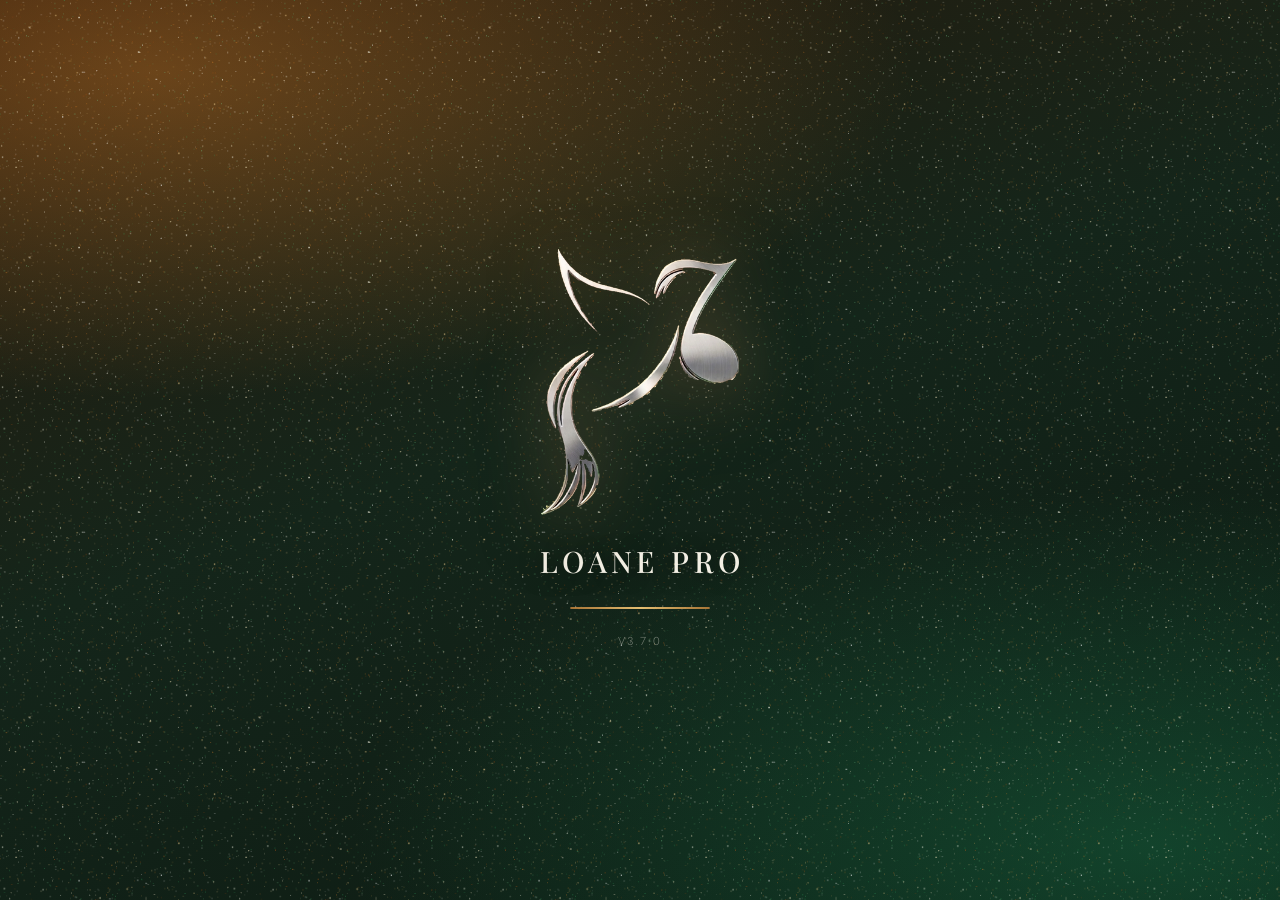
==== commit 5fee5360: "Add files via upload" ====
--- a/index.html
+++ b/index.html
@@ -42,6 +42,7 @@
 </div>
 
 <header class="topbar">
+  <img src="icons/bird.png" alt="" class="topbar-logo">
   <h1 id="page-title">Agenda</h1>
   <div class="topbar-right">
     <span id="cloud-state" class="cloud-state" hidden></span>
--- a/css/app.css
+++ b/css/app.css
@@ -118,11 +118,17 @@
   background:rgba(12,26,18,.86);
   backdrop-filter:blur(24px) saturate(1.3);-webkit-backdrop-filter:blur(24px) saturate(1.3);
   color:var(--ink);display:flex;align-items:center;justify-content:space-between;gap:12px;
-  border-bottom:1px solid var(--line);
+  border-bottom:1px solid var(--line);position:relative;
+}
+.topbar-logo{
+  width:34px;height:34px;flex-shrink:0;object-fit:contain;
+  filter:drop-shadow(0 2px 6px rgba(0,0,0,.4));
 }
 .topbar h1{
+  position:absolute;left:50%;transform:translateX(-50%);
+  max-width:48%;text-align:center;pointer-events:none;
   font-family:var(--display);font-size:1.5rem;font-weight:600;letter-spacing:.06em;
-  min-width:0;overflow:hidden;text-overflow:ellipsis;white-space:nowrap;
+  overflow:hidden;text-overflow:ellipsis;white-space:nowrap;
   background:linear-gradient(92deg,#FFF3DF,var(--gold));
   -webkit-background-clip:text;background-clip:text;color:transparent;
 }
@@ -441,10 +447,11 @@
   margin:22px 0 10px;
 }
 h2.section{
-  display:inline-flex;align-items:center;
+  display:flex;width:fit-content;max-width:100%;
+  align-items:center;justify-content:center;text-align:center;
   background:var(--green-glass);backdrop-filter:blur(14px);-webkit-backdrop-filter:blur(14px);
   border:1px solid var(--line);border-radius:12px;padding:7px 15px;
-  margin:26px 0 11px;
+  margin:26px auto 11px;
 }
 h2.section::after{display:none}
 .search-count{
@@ -477,10 +484,14 @@
 .swipe .card{margin-bottom:0}
 .swipe-del{
   position:absolute;top:0;right:0;bottom:0;width:96px;border:none;
+  opacity:0;visibility:hidden;transition:opacity .16s ease;
   background:linear-gradient(135deg,#C4503A,#9B3524);color:#FFF1EC;
   font-family:var(--body);font-size:.86rem;font-weight:500;letter-spacing:.03em;
   border-radius:var(--radius);
 }
+.swipe.glisse .swipe-del{opacity:1;visibility:visible}
+/* écarter un événement Google n'est pas une suppression : teinte ambrée */
+.swipe-del.ignorer{background:linear-gradient(135deg,#B98530,#8A5F1C);color:#FFF6E4}
 .swipe-item{
   position:relative;transition:transform .22s cubic-bezier(.2,.85,.3,1);
   will-change:transform;touch-action:pan-y;
@@ -492,3 +503,9 @@
   justify-content:center;text-align:center;
   margin:22px auto 10px;
 }
+
+.stat-dates{
+  font-size:.66rem;color:var(--ink-dim);margin-top:5px;
+  font-weight:400;letter-spacing:.02em;line-height:1.3;
+}
+.stat.hi .stat-dates{color:rgba(243,239,228,.6)}
